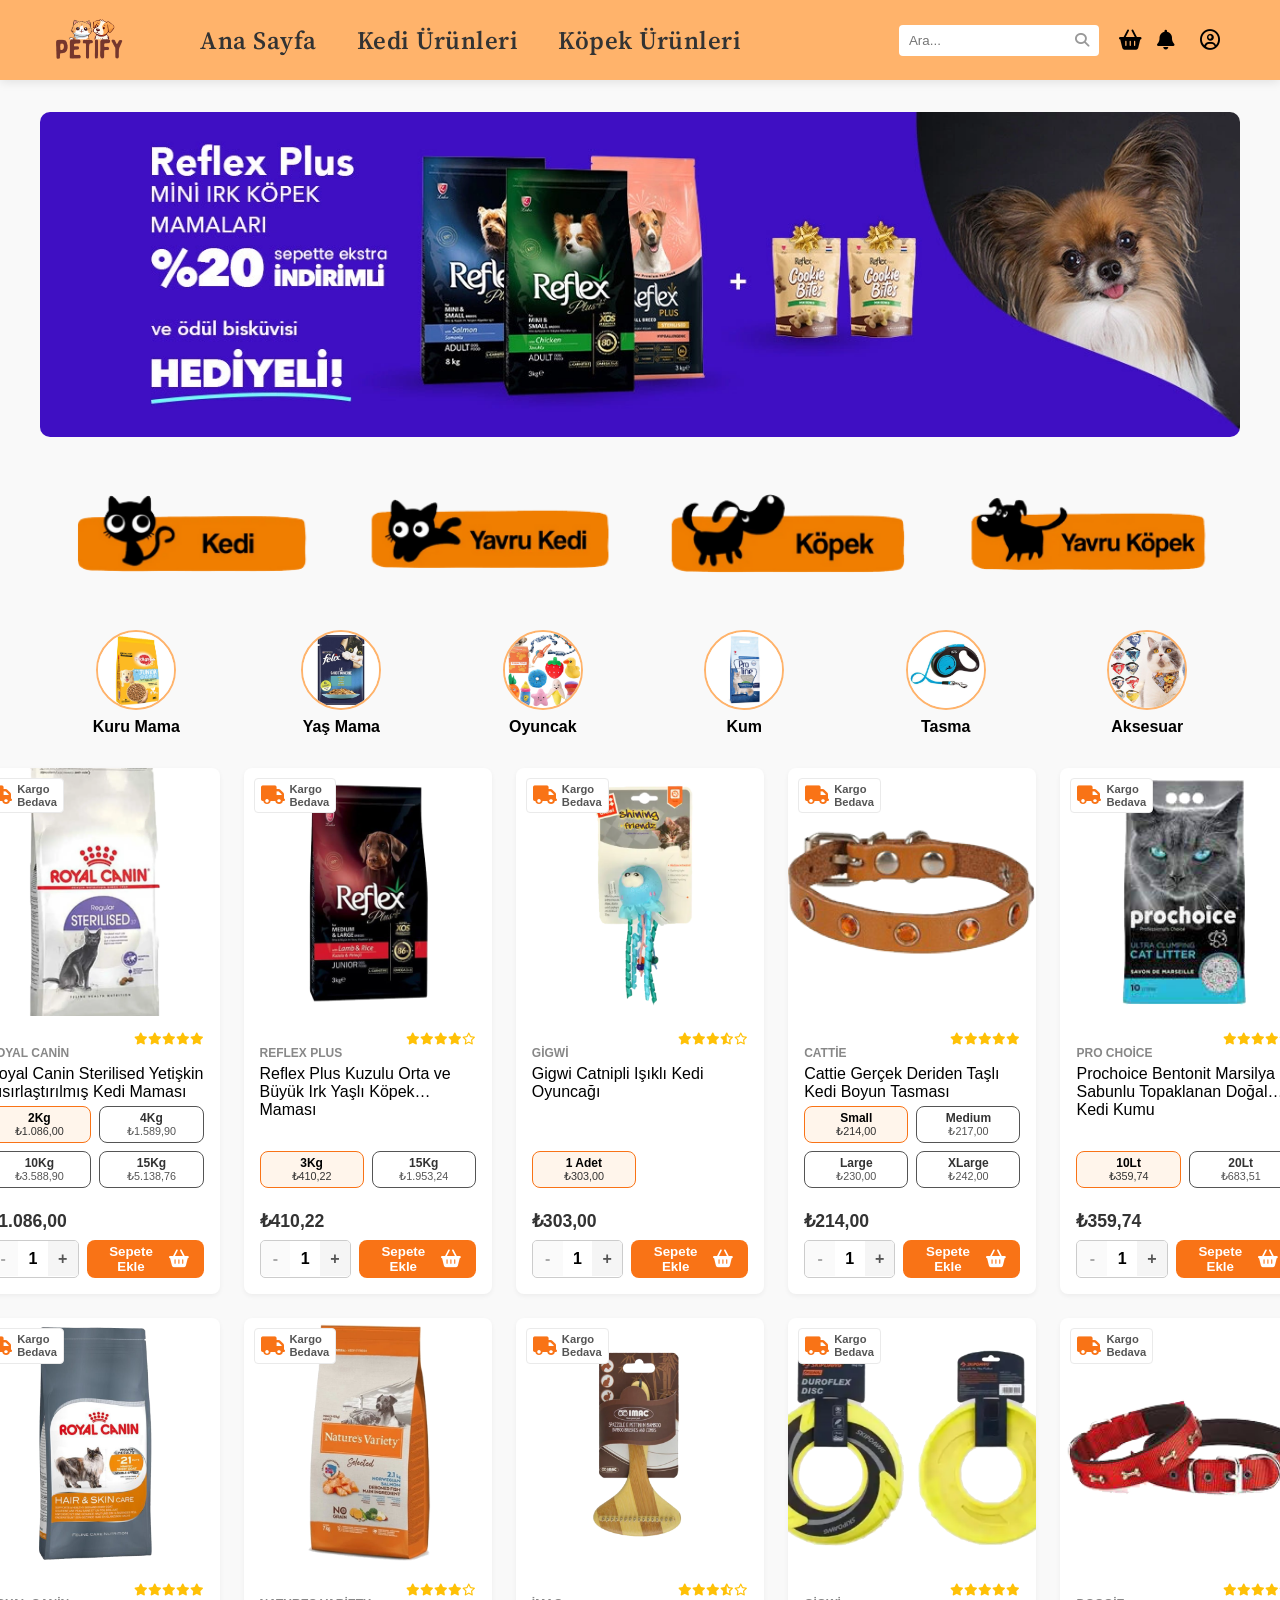
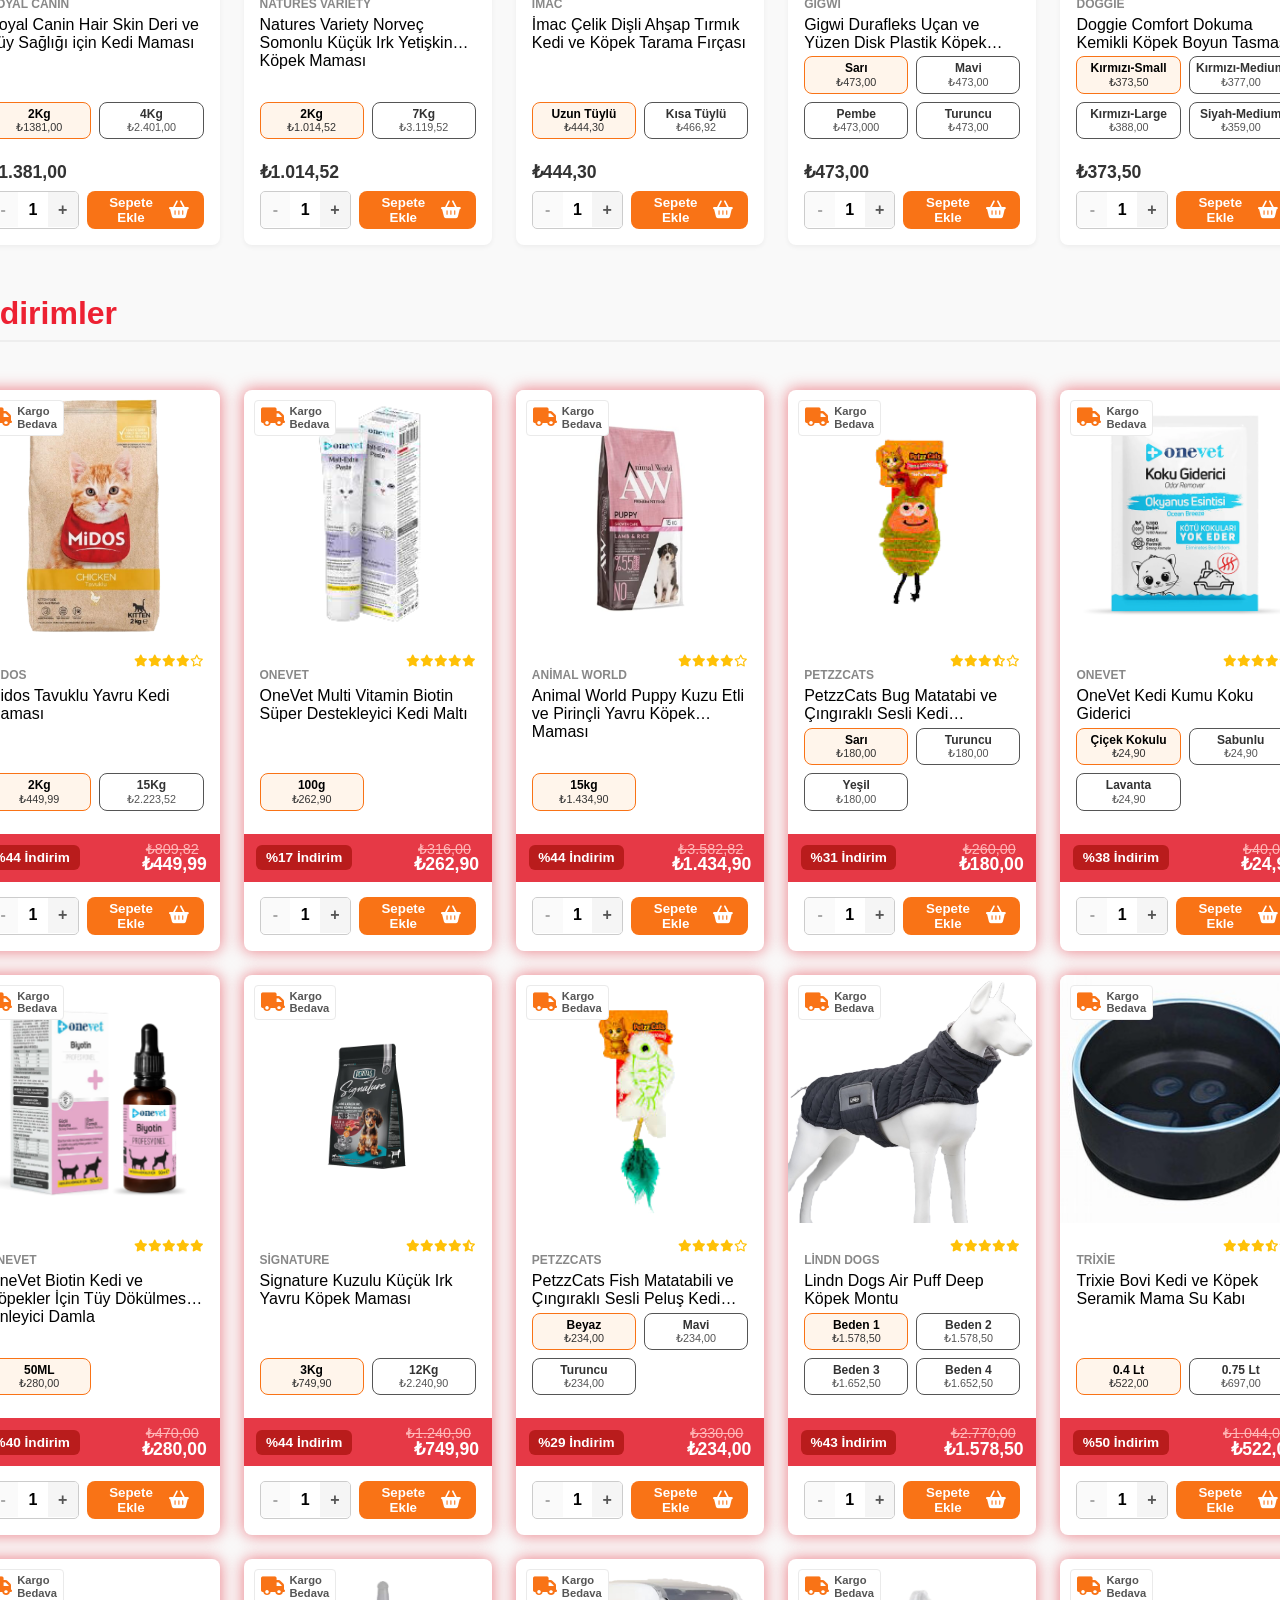
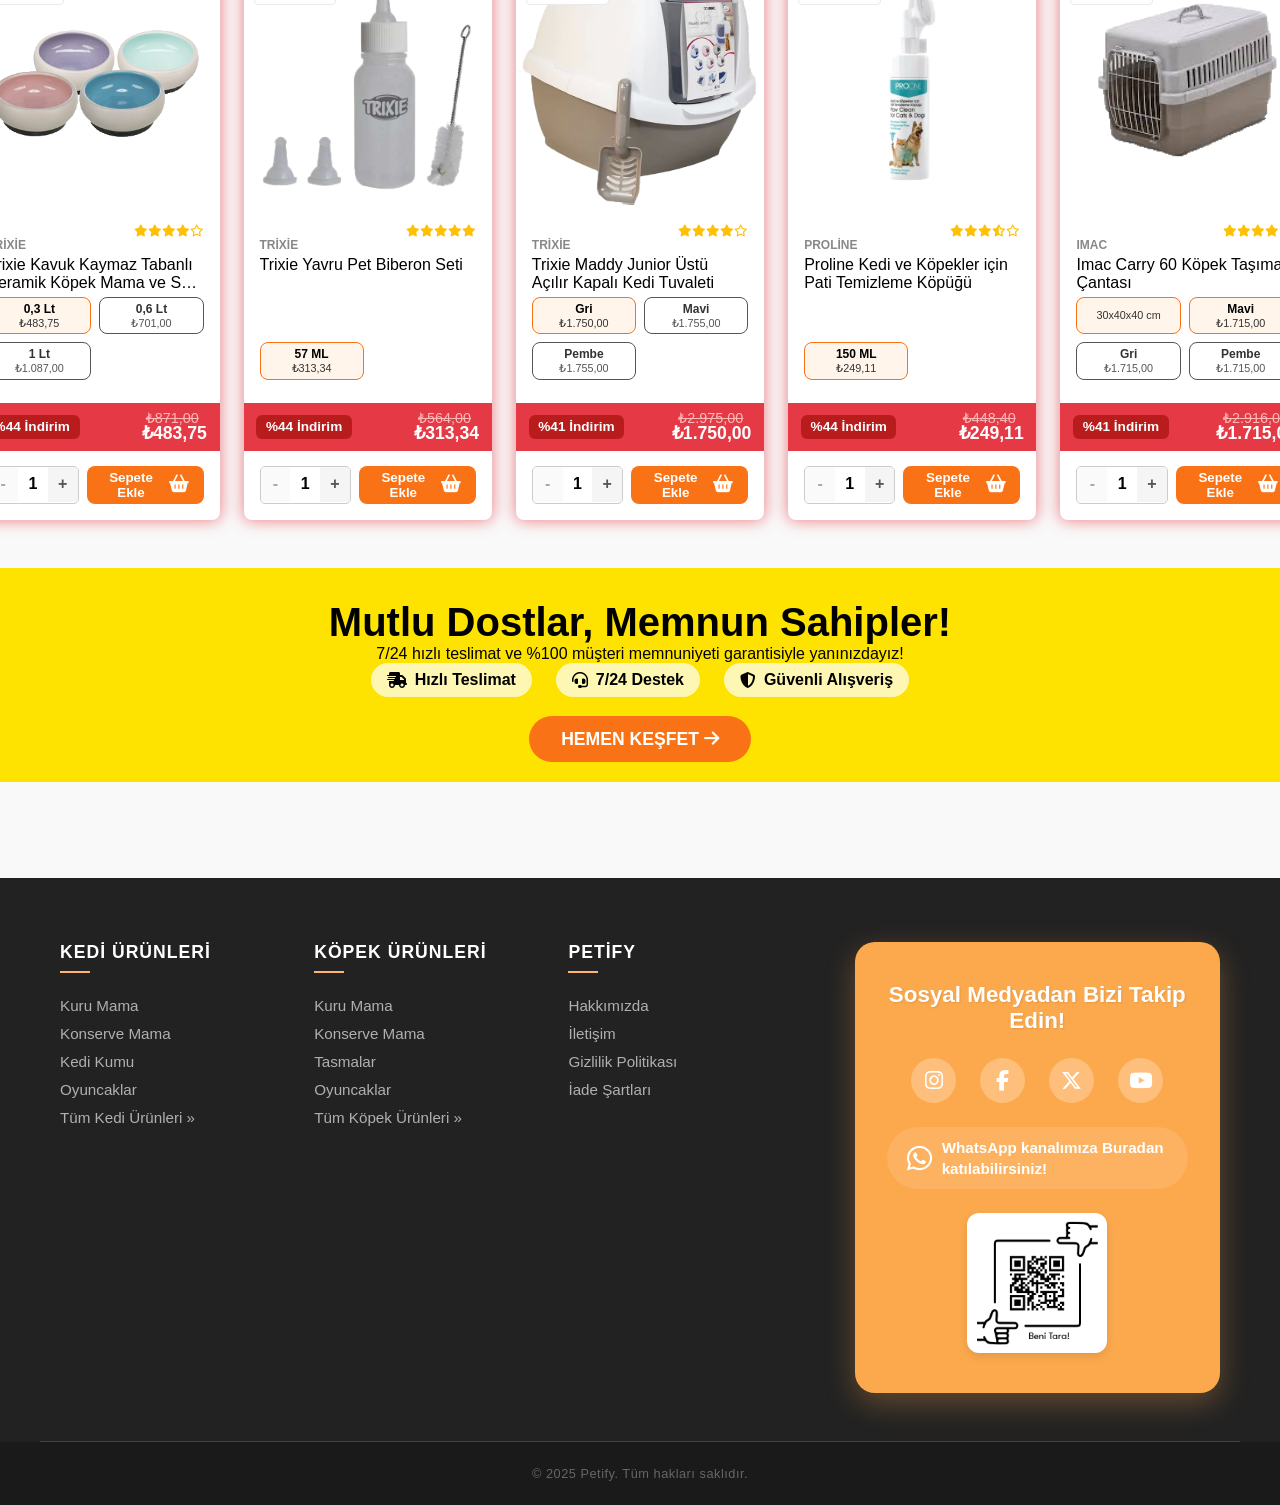
==== index.html @ 8cd61ac2 "Rename anasayfa.html to index.html" ====
<!DOCTYPE html>
<html lang="tr">
<head>
    <meta charset="UTF-8">
    <meta name="viewport" content="width=device-width, initial-scale=1.0">
    <title>Petify - Ana Sayfa</title>

    <link rel="stylesheet" href="anasayfa.css">

    <link href="https://fonts.googleapis.com/css2?family=Source+Serif+Pro:wght@600&display=swap" rel="stylesheet">
    <link rel="stylesheet" href="https://cdnjs.cloudflare.com/ajax/libs/font-awesome/6.4.0/css/all.min.css">
    <link rel="preconnect" href="https://fonts.googleapis.com">
    <link rel="preconnect" href="https://fonts.gstatic.com" crossorigin>
   
</head>
<body>

    <header>
        <div class="logo">
            <a href="anasayfa.html">
                <img src="img/petify.png" alt="Petify Logo" class="petify-logo"> 
            </a>
        </div>
        
        <nav>

  <div class="nav-item">
             <a href="anasayfa.html" class="nav-link">Ana Sayfa</a>
        </div>

            <div class="nav-item">
                <a href="kediurunler.html" class="nav-link">Kedi Ürünleri</a>
                <div class="mega-menu">
                    <div class="menu-column">
                        <h3>Beslenme & Sağlık</h3>
                     <div class="submenu-group">
                           <a href="kedimama.html"><h4>-Kedi Maması</h4></a>
                           <a href="kedimama.html#kuru-mama">Kuru Mama</a>
                           <a href="kedimama.html#konserve-mama">Konserve Mama</a>
                           <a href="kedimama.html#odul-mamasi">Ödül Maması</a>
                      </div>
                        <div class="submenu-group">
                           <a href="saglıkvemama.html"></a> <h4>-Sağlık & Takviye</h4>
                           <a href="vitaminler.html#vitaminler"></a> <a href="#">Vitaminler</a>
                           <a href="maltlar.html#maltlar"></a> <a href="#">Maltlar</a>
                        </div>
                    </div>
                    <div class="menu-column">
                        <h3>Yaşam Alanı & Seyahat</h3>
                        <div class="submenu-group">
                             <a href="kediyatak.html"></a><h4>-Kedi Yatağı</h4>
                             <a href="keditasımacanta.html"></a><h4>-Kedi Taşıma Çantası</h4>
                             <a href="kedimamasukabi.html"></a><h4>-Mama ve Su Kabı</h4>
                        </div>
                        <div class="submenu-group">
                             <a href="kedituvaleturun.html"></a><h4>-Kedi Tuvalet Ürünleri</h4>
                             <a href="kedikum.html"></a><a href="#">Kedi Kumu</a>
                             <a href="kedikumkabı.html"></a><a href="#">Kum Kabı</a>
                             <a href="kedikumkurek.html"></a><a href="#">Kürek</a>
                        </div>
                    </div>
                    <div class="menu-column">
                        <h3>Eğlence & Bakım</h3>
                        <div class="submenu-group">
                             <a href="kedioyuncakveaksesuar.html"></a><h4>-Oyuncak ve Aksesuar</h4>
                             <a href="kedioyuncak.html"></a><a href="#">Kedi Oyuncakları</a>
                             <a href="keditirmalamatahta.html"></a><a href="#">Tırmalama Tahtası</a>
                             <a href="keditasma.html"></a><a href="#">Kedi Tasması ve Gezdirme</a>
                        </div>
                        <div class="submenu-group">
                             <a href="kedibakimurun.html"></a><h4>-Kedi Bakım Ürünleri</h4>
                             <a href="kedituybakim.html"></a><a href="#">Tüy Bakım Ürünleri</a>
                             <a href="kedigozkulaktemizlik.html"></a><a href="#">Göz ve Kulak Temizliği</a>
                             <a href="keditirnakbakim.html"></a><a href="#">Tırnak Bakım Ürünleri</a>
                        </div>
                    </div>
                </div>
            </div>

            <div class="nav-item">
                <a href="kopek-sayfasi.html" class="nav-link">Köpek Ürünleri</a>
                <div class="mega-menu">
                    <div class="menu-column">
                        <h3>Beslenme & Sağlık</h3>
                        <div class="submenu-group">
                             <a href="kopekmama.html"></a><h4>-Köpek Maması</h4>
                             <a href="kopekmama.html"></a><a href="#">Kuru Mama</a>
                             <a href="kopekmama.html"></a><a href="#">Konserve Mama</a>
                             <a href="kopekmama.html"></a><a href="#">Ödül Maması</a>
                        </div>
                        <div class="submenu-group">
                             <a href="kopeksaglikvetakviye.html"></a><h4>-Sağlık & Takviye</h4>
                             <a href="kopekvitamin.html"></a><a href="#">Vitaminler</a>
                        </div>
                    </div>
                    <div class="menu-column">
                        <h3>Yaşam Alanı & Seyahat</h3>
                        <div class="submenu-group">
                             <a href="kopekyatak.html"></a><h4>-Köpek Yatağı</h4>
                             <a href="kopektasimakafes.html"></a><h4>-Köpek Taşıma Kafesi</h4>
                             <a href="kopekmamasukabi.html"></a><h4>-Mama ve Su Kabı</h4>
                        </div>
                    </div>
                    <div class="menu-column">
                        <h3>Eğlence & Bakım</h3>
                        <div class="submenu-group">
                            <a href="kopekoyuncakveaksesuar.html"></a><h4>-Oyuncak ve Aksesuar</h4>
                            <a href="kopekoyuncak.html"></a><a href="#">Köpek Oyuncakları</a>
                            <a href="kopektasma.html"></a><a href="#">Köpek Tasması ve Gezdirme</a>
                        </div>
                        <div class="submenu-group">
                            <a href="kopekbakiurun.html"></a><h4>-Köpek Bakım Ürünleri</h4>
                            <a href="kopektuybakim.html"></a><a href="#">Tüy Bakım Ürünleri</a>
                            <a href="kopekgozkulakurunleri.html"></a><a href="#">Göz ve Kulak Temizliği</a>
                            <a href="kopektirnakbakim.html"></a><a href="#">Tırnak Bakım Ürünleri</a>
                        </div>
                    </div>
                </div>
            </div>
        </nav>

             <div class="header-actions">
        <div class="nav-toggle" id="navToggle">
            <i class="fa-solid fa-bars"></i>
            </div>
            <div class="search-box">
            </div>
            <div class="icons">
               </div>
            </div>

        <div class="header-actions">
            <div class="search-box">
                <input type="text" placeholder="Ara...">
                <i class="fa-solid fa-magnifying-glass"></i>
            </div>
            <div class="icons">
                <a href="sepet.html" aria-label="Sepetim">
                    <i class="fa-solid fa-basket-shopping"></i>
                </a>
                <a href="bildirimler.html" aria-label="Bildirimler">
                    <i class="fa-solid fa-bell"></i>
                </a>
               <div class="profile-container">
    <a href="profil.html" class="profile-icon-link">
        <i class="fa-regular fa-circle-user"></i>
    </a>
    <div class="dropdown-menu">
        <p class="welcome-msg">Hesabınıza erişin</p>
        <div class="action-buttons">
            <a href="giris.html" class="btn login">
                <i class="fa-solid fa-right-to-bracket"></i> Giriş Yap
            </a>
            <a href="kayit.html" class="btn register">
                <i class="fa-solid fa-user-plus"></i> Kayıt Ol
            </a>
        </div>
        </div>
</div>
    </header>
    </div>

    </div>

    <main>
        <section class="hero-banner">
            <img src="img/ustbanner.png" alt="İndirim Bannerı"> </section>

      <section class="pet-category-buttons">
    
    <div class="container"> 
        
        <a href="kedi-sayfasi.html" class="pet-btn">
            <img src="img/kedibuton1.png" alt="Kedi Ürünleri">
        </a>
        <a href="yavru-kedi-sayfasi.html" class="pet-btn">
            <img src="img/kedibuton2.png" alt="Yavru Kedi Ürünleri">
        </a>
        <a href="kopek-sayfasi.html" class="pet-btn">
            <img src="img/köpekbuton1.png" alt="Köpek Ürünleri">
        </a>
        <a href="yavru-kopek-sayfasi.html" class="pet-btn">
            <img src="img/köpekbuton2.png" alt="Yavru Köpek Ürünleri">
        </a>

    </div>
    </section>
        <section class="category-shortcuts">
             <div class="container">
                <a href="#" class="category-item">
                    <img src="img/kurumama.jpg" alt="Kuru Mama">
                    <span>Kuru Mama</span>
                </a>
                <a href="#" class="category-item">
                    <img src="img/yaşmama.jpg" alt="Yaş Mama">
                    <span>Yaş Mama</span>
                </a>
                <a href="#" class="category-item">
                    <img src="img/oyuncak2.jpg" alt="Oyuncak2">
                    <span>Oyuncak</span>
                </a>
                <a href="#" class="category-item">
                    <img src="img/kum.jpg" alt="Kum">
                    <span>Kum</span>
                </a>
                <a href="#" class="category-item">
                    <img src="img/tasma2.jpg" alt="Tasma">
                    <span>Tasma</span>
                </a>
                <a href="#" class="category-item">
                    <img src="img/aksesuar1.jpeg" alt="Aksesuar">
                    <span>Aksesuar</span>
                </a>
            </div>
        </section>

       <section class="product-grid">
            <div class="container">

                <div class="product-card">
                    <div class="shipping-badge"><i class="fa-solid fa-truck"></i><span>Kargo<br>Bedava</span></div>
                    <img src="urunimg/kedikmama.png" alt="kedikmama" class="product-image">
                    <div class="product-info">
                        <div class="product-rating"><i class="fa-solid fa-star"></i><i class="fa-solid fa-star"></i><i class="fa-solid fa-star"></i><i class="fa-solid fa-star"></i><i class="fa-solid fa-star"></i></div>
                        <span class="product-brand">Royal Canin</span>
                        <h3 class="product-name">Royal Canin Sterilised Yetişkin Kısırlaştırılmış Kedi Maması</h3>
                        <div class="product-variants">
                            <button class="variant-btn active" data-price="₺1.086,00"><span class="variant-name">2Kg</span><span class="variant-price">₺1.086,00</span></button>
                            <button class="variant-btn" data-price="₺1.589,90"><span class="variant-name">4Kg</span><span class="variant-price">₺1.589,90</span></button>
                            <button class="variant-btn" data-price="₺3.588,90"><span class="variant-name">10Kg</span><span class="variant-price">₺3.588,90</span></button>
                            <button class="variant-btn" data-price="₺5.138,76"><span class="variant-name">15Kg</span><span class="variant-price">₺5.138,76</span></button>
                        </div>
                        <div class="product-price"><span class="new-price">₺1.086,00</span></div>
                        <div class="product-controls">
                            <div class="quantity-selector"><button class="quantity-btn" data-action="decrease" disabled>-</button><span class="quantity-value">1</span><button class="quantity-btn" data-action="increase">+</button></div>
                            <button class="btn-add-to-cart"><span class="btn-text">Sepete Ekle</span><span class="btn-icon"><i class="fa-solid fa-basket-shopping"></i></span></button>
                        </div>
                    </div>
                </div>
                <div class="product-card">
                     <div class="shipping-badge"><i class="fa-solid fa-truck"></i><span>Kargo<br>Bedava</span></div>
                    <img src="urunimg/köpekmama.png" alt="köpekmama" class="product-image">
                    <div class="product-info">
                         <div class="product-rating"><i class="fa-solid fa-star"></i><i class="fa-solid fa-star"></i><i class="fa-solid fa-star"></i><i class="fa-solid fa-star"></i><i class="fa-regular fa-star"></i></div>
                         <span class="product-brand">Reflex Plus</span>
                         <h3 class="product-name">Reflex Plus Kuzulu Orta ve Büyük Irk Yaşlı Köpek Maması</h3>
                         <div class="product-variants">
                            <button class="variant-btn active" data-price="₺410,22"><span class="variant-name">3Kg</span><span class="variant-price">₺410,22</span></button>
                            <button class="variant-btn" data-price="₺1.953,24"><span class="variant-name">15Kg</span><span class="variant-price">₺1.953,24</span></button>
                         </div>
                         <div class="product-price"><span class="new-price">₺410,22</span></div>
                         <div class="product-controls">
                            <div class="quantity-selector"><button class="quantity-btn" data-action="decrease" disabled>-</button><span class="quantity-value">1</span><button class="quantity-btn" data-action="increase">+</button></div>
                            <button class="btn-add-to-cart"><span class="btn-text">Sepete Ekle</span><span class="btn-icon"><i class="fa-solid fa-basket-shopping"></i></span></button>
                         </div>
                    </div>
                </div>
                <div class="product-card">
                     <div class="shipping-badge"><i class="fa-solid fa-truck"></i><span>Kargo<br>Bedava</span></div>
                    <img src="urunimg/oyuncak.png" alt="oyuncak" class="product-image">
                    <div class="product-info">
                        <div class="product-rating"><i class="fa-solid fa-star"></i><i class="fa-solid fa-star"></i><i class="fa-solid fa-star"></i><i class="fa-solid fa-star-half-stroke"></i><i class="fa-regular fa-star"></i></div>
                        <span class="product-brand">Gigwi</span>
                        <h3 class="product-name">Gigwi Catnipli Işıklı Kedi Oyuncağı</h3>
                        <div class="product-variants">
                            <button class="variant-btn active" data-price="₺303,00"><span class="variant-name">1 Adet</span><span class="variant-price">₺303,00</span></button>
                        </div>
                        <div class="product-price"><span class="new-price">₺303,00</span></div>
                        <div class="product-controls">
                            <div class="quantity-selector"><button class="quantity-btn" data-action="decrease" disabled>-</button><span class="quantity-value">1</span><button class="quantity-btn" data-action="increase">+</button></div>
                            <button class="btn-add-to-cart"><span class="btn-text">Sepete Ekle</span><span class="btn-icon"><i class="fa-solid fa-basket-shopping"></i></span></button>
                        </div>
                    </div>
                </div>
                 <div class="product-card">
                     <div class="shipping-badge"><i class="fa-solid fa-truck"></i><span>Kargo<br>Bedava</span></div>
                    <img src="urunimg/tasma.png" alt="tasma" class="product-image">
                    <div class="product-info">
                        <div class="product-rating"><i class="fa-solid fa-star"></i><i class="fa-solid fa-star"></i><i class="fa-solid fa-star"></i><i class="fa-solid fa-star"></i><i class="fa-solid fa-star"></i></div>
                        <span class="product-brand">Cattie</span>
                        <h3 class="product-name">Cattie Gerçek Deriden Taşlı Kedi Boyun Tasması</h3>
                        <div class="product-variants">
                             <button class="variant-btn active" data-price="₺214,00"><span class="variant-name">Small</span><span class="variant-price">₺214,00</span></button>
                             <button class="variant-btn" data-price="₺217,00"><span class="variant-name">Medium</span><span class="variant-price">₺217,00</span></button>
                             <button class="variant-btn" data-price="₺230,00"><span class="variant-name">Large</span><span class="variant-price">₺230,00</span></button>
                             <button class="variant-btn" data-price="₺242,00"><span class="variant-name">XLarge</span><span class="variant-price">₺242,00</span></button>
                        </div>
                        
                       <div class="product-price"><span class="new-price">₺214,00</span></div> <div class="product-controls">
                            <div class="quantity-selector"><button class="quantity-btn" data-action="decrease" disabled>-</button><span class="quantity-value">1</span><button class="quantity-btn" data-action="increase">+</button></div>
                            <button class="btn-add-to-cart"><span class="btn-text">Sepete Ekle</span><span class="btn-icon"><i class="fa-solid fa-basket-shopping"></i></span></button>
                        </div>
                    </div>
                </div>
                 <div class="product-card">
                     <div class="shipping-badge"><i class="fa-solid fa-truck"></i><span>Kargo<br>Bedava</span></div>
                    <img src="urunimg/kedikumu1.png" alt="kedikumu1" class="product-image">
                    <div class="product-info">
                        <div class="product-rating"><i class="fa-solid fa-star"></i><i class="fa-solid fa-star"></i><i class="fa-solid fa-star"></i><i class="fa-solid fa-star"></i><i class="fa-regular fa-star"></i></div>
                        <span class="product-brand">Pro Choice</span>
                        <h3 class="product-name">Prochoice Bentonit Marsilya Sabunlu Topaklanan Doğal Kedi Kumu</h3>
                        <div class="product-variants">
                             <button class="variant-btn active" data-price="₺359,74"><span class="variant-name">10Lt</span><span class="variant-price">₺359,74</span></button>
                             <button class="variant-btn" data-price="₺683,51"><span class="variant-name">20Lt</span><span class="variant-price">₺683,51</span></button>
                        </div>
                        <div class="product-price"><span class="new-price">₺359,74</span></div>
                        <div class="product-controls">
                            <div class="quantity-selector"><button class="quantity-btn" data-action="decrease" disabled>-</button><span class="quantity-value">1</span><button class="quantity-btn" data-action="increase">+</button></div>
                            <button class="btn-add-to-cart"><span class="btn-text">Sepete Ekle</span><span class="btn-icon"><i class="fa-solid fa-basket-shopping"></i></span></button>
                        </div>
                    </div>
                </div>
                 <div class="product-card">
                     <div class="shipping-badge"><i class="fa-solid fa-truck"></i><span>Kargo<br>Bedava</span></div>
                    <img src="urunimg/kedimama2.png" alt="kedimama2" class="product-image">
                    <div class="product-info">
                        <div class="product-rating"><i class="fa-solid fa-star"></i><i class="fa-solid fa-star"></i><i class="fa-solid fa-star"></i><i class="fa-solid fa-star"></i><i class="fa-solid fa-star"></i></div>
                        <span class="product-brand">Royal Canin</span>
                        <h3 class="product-name">Royal Canin Hair Skin Deri ve Tüy Sağlığı için Kedi Maması</h3>
                        <div class="product-variants">
                            <button class="variant-btn active" data-price="₺1.381,00"><span class="variant-name">2Kg</span><span class="variant-price">₺1381,00</span></button>
                            <button class="variant-btn" data-price="₺2.401,00"><span class="variant-name">4Kg</span><span class="variant-price">₺2.401,00</span></button>
                        </div>
                        <div class="product-price"><span class="new-price">₺1.381,00</span></div>
                        <div class="product-controls">
                            <div class="quantity-selector"><button class="quantity-btn" data-action="decrease" disabled>-</button><span class="quantity-value">1</span><button class="quantity-btn" data-action="increase">+</button></div>
                            <button class="btn-add-to-cart"><span class="btn-text">Sepete Ekle</span><span class="btn-icon"><i class="fa-solid fa-basket-shopping"></i></span></button>
                        </div>
                    </div>
                </div>
                 <div class="product-card">
                     <div class="shipping-badge"><i class="fa-solid fa-truck"></i><span>Kargo<br>Bedava</span></div>
                    <img src="urunimg/köpekmama2.png" alt="köpekmama2" class="product-image">
                    <div class="product-info">
                         <div class="product-rating"><i class="fa-solid fa-star"></i><i class="fa-solid fa-star"></i><i class="fa-solid fa-star"></i><i class="fa-solid fa-star"></i><i class="fa-regular fa-star"></i></div>
                         <span class="product-brand">Natures Variety</span>
                         <h3 class="product-name">Natures Variety Norveç Somonlu Küçük Irk Yetişkin Köpek Maması</h3>
                         <div class="product-variants">
                            <button class="variant-btn active" data-price="₺1.014,52"><span class="variant-name">2Kg</span><span class="variant-price">₺1.014,52</span></button>
                            <button class="variant-btn" data-price="₺3.119,52"><span class="variant-name">7Kg</span><span class="variant-price">₺3.119,52</span></button>
                         </div>
                         <div class="product-price"><span class="new-price">₺1.014,52</span></div>
                         <div class="product-controls">
                            <div class="quantity-selector"><button class="quantity-btn" data-action="decrease" disabled>-</button><span class="quantity-value">1</span><button class="quantity-btn" data-action="increase">+</button></div>
                            <button class="btn-add-to-cart"><span class="btn-text">Sepete Ekle</span><span class="btn-icon"><i class="fa-solid fa-basket-shopping"></i></span></button>
                         </div>
                    </div>
                </div>
                 <div class="product-card">
                     <div class="shipping-badge"><i class="fa-solid fa-truck"></i><span>Kargo<br>Bedava</span></div>
                    <img src="urunimg/fırça.PNG" alt="fırça" class="product-image">
                    <div class="product-info">
                        <div class="product-rating"><i class="fa-solid fa-star"></i><i class="fa-solid fa-star"></i><i class="fa-solid fa-star"></i><i class="fa-solid fa-star-half-stroke"></i><i class="fa-regular fa-star"></i></div>
                        <span class="product-brand">İmac</span>
                        <h3 class="product-name">İmac Çelik Dişli Ahşap Tırmık Kedi ve Köpek Tarama Fırçası</h3>
                        <div class="product-variants">
                            <button class="variant-btn active" data-price="₺444,30"><span class="variant-name">Uzun Tüylü</span><span class="variant-price">₺444,30</span></button>
                             <button class="variant-btn" data-price="₺466,92"><span class="variant-name">Kısa Tüylü</span><span class="variant-price">₺466,92</span></button>
                        </div>
                        <div class="product-price"><span class="new-price">₺444,30</span></div>
                        <div class="product-controls">
                            <div class="quantity-selector"><button class="quantity-btn" data-action="decrease" disabled>-</button><span class="quantity-value">1</span><button class="quantity-btn" data-action="increase">+</button></div>
                            <button class="btn-add-to-cart"><span class="btn-text">Sepete Ekle</span><span class="btn-icon"><i class="fa-solid fa-basket-shopping"></i></span></button>
                        </div>
                    </div>
                </div>
                 <div class="product-card">
                     <div class="shipping-badge"><i class="fa-solid fa-truck"></i><span>Kargo<br>Bedava</span></div>
                    <img src="urunimg/frizbi.png" alt="frizbi" class="product-image">
                    <div class="product-info">
                        <div class="product-rating"><i class="fa-solid fa-star"></i><i class="fa-solid fa-star"></i><i class="fa-solid fa-star"></i><i class="fa-solid fa-star"></i><i class="fa-solid fa-star"></i></div>
                        <span class="product-brand">Gigwi</span>
                        <h3 class="product-name">Gigwi Durafleks Uçan ve Yüzen Disk Plastik Köpek Oyuncağı</h3>
                         <div class="product-variants">
                             <button class="variant-btn active" data-price="₺473,00"><span class="variant-name">Sarı</span><span class="variant-price">₺473,00</span></button>
                             <button class="variant-btn" data-price="₺473,00"><span class="variant-name">Mavi</span><span class="variant-price">₺473,00</span></button>
                             <button class="variant-btn" data-price="₺473,00"><span class="variant-name">Pembe</span><span class="variant-price">₺473,000</span></button>
                             <button class="variant-btn" data-price="₺473,00"><span class="variant-name">Turuncu</span><span class="variant-price">₺473,00</span></button>
                         </div>
                        <div class="product-price"><span class="new-price">₺473,00</span></div>
                        <div class="product-controls">
                            <div class="quantity-selector"><button class="quantity-btn" data-action="decrease" disabled>-</button><span class="quantity-value">1</span><button class="quantity-btn" data-action="increase">+</button></div>
                            <button class="btn-add-to-cart"><span class="btn-text">Sepete Ekle</span><span class="btn-icon"><i class="fa-solid fa-basket-shopping"></i></span></button>
                        </div>
                    </div>
                </div>
                 <div class="product-card">
                     <div class="shipping-badge"><i class="fa-solid fa-truck"></i><span>Kargo<br>Bedava</span></div>
                    <img src="urunimg/köpektasma1.png" alt="köpektasma1" class="product-image">
                    <div class="product-info">
                        <div class="product-rating"><i class="fa-solid fa-star"></i><i class="fa-solid fa-star"></i><i class="fa-solid fa-star"></i><i class="fa-solid fa-star"></i><i class="fa-regular fa-star"></i></div>
                        <span class="product-brand">Doggie</span>
                        <h3 class="product-name">Doggie Comfort Dokuma Kemikli Köpek Boyun Tasması</h3>
                         <div class="product-variants">
                             <button class="variant-btn active" data-price="₺373,50"><span class="variant-name">Kırmızı-Small</span><span class="variant-price">₺373,50</span></button>
                             <button class="variant-btn" data-price="₺377,00"><span class="variant-name">Kırmızı-Medium</span><span class="variant-price">₺377,00</span></button>
                             <button class="variant-btn" data-price="₺388,00"><span class="variant-name">Kırmızı-Large</span><span class="variant-price">₺388,00</span></button>
                             <button class="variant-btn" data-price="₺359,00"><span class="variant-name">Siyah-Medium</span><span class="variant-price">₺359,00</span></button>
                        </div>
                        <div class="product-price"><span class="new-price">₺373,50</span></div>
                        <div class="product-controls">
                            <div class="quantity-selector"><button class="quantity-btn" data-action="decrease" disabled>-</button><span class="quantity-value">1</span><button class="quantity-btn" data-action="increase">+</button></div>
                            <button class="btn-add-to-cart"><span class="btn-text">Sepete Ekle</span><span class="btn-icon"><i class="fa-solid fa-basket-shopping"></i></span></button>
                        </div>
                    </div>
                </div>

            </div>
        </section>

        <section class="product-grid">
            <div class="container">
                <h2 class="section-title">indirimler</h2>

                <div class="product-card discount-card">
                    <div class="shipping-badge"><i class="fa-solid fa-truck"></i><span>Kargo<br>Bedava</span></div>
                    <img src="urunimg/yavrukedimaması.png" alt="yavrukedimaması" class="product-image">
                    <div class="product-info">
                        <div class="product-rating"><i class="fa-solid fa-star"></i><i class="fa-solid fa-star"></i><i class="fa-solid fa-star"></i><i class="fa-solid fa-star"></i><i class="fa-regular fa-star"></i></div>
                        <span class="product-brand">Midos</span>
                        <h3 class="product-name">Midos Tavuklu Yavru Kedi Maması</h3>
                        <div class="product-variants">
                            <button class="variant-btn active" data-price="₺449,99"><span class="variant-name">2Kg</span><span class="variant-price">₺449,99</span></button>
                            <button class="variant-btn" data-price="₺2.223,52"><span class="variant-name">15Kg</span><span class="variant-price">₺2.223,52</span></button>
                        </div>
                        <div class="price-bar"><span class="discount-text">%44 İndirim</span><div class="product-price"><span class="old-price">₺809,82</span><span class="new-price">₺449,99</span></div></div>
                        <div class="product-controls">
                            <div class="quantity-selector"><button class="quantity-btn" data-action="decrease" disabled>-</button><span class="quantity-value">1</span><button class="quantity-btn" data-action="increase">+</button></div>
                            <button class="btn-add-to-cart"><span class="btn-text">Sepete Ekle</span><span class="btn-icon"><i class="fa-solid fa-basket-shopping"></i></span></button>
                        </div>
                    </div>
                </div>
                <div class="product-card discount-card">
                    <div class="shipping-badge"><i class="fa-solid fa-truck"></i><span>Kargo<br>Bedava</span></div>
                    <img src="urunimg/malt.png" alt="malt" class="product-image">
                    <div class="product-info">
                        <div class="product-rating"><i class="fa-solid fa-star"></i><i class="fa-solid fa-star"></i><i class="fa-solid fa-star"></i><i class="fa-solid fa-star"></i><i class="fa-solid fa-star"></i></div>
                        <span class="product-brand">OneVet</span>
                        <h3 class="product-name">OneVet Multi Vitamin Biotin Süper Destekleyici Kedi Maltı</h3>
                        <div class="product-variants">
                            <button class="variant-btn active" data-price="₺262,90"><span class="variant-name">100g</span><span class="variant-price">₺262,90</span></button>
                        </div>
                        <div class="price-bar"><span class="discount-text">%17 İndirim</span><div class="product-price"><span class="old-price">₺316,00</span><span class="new-price">₺262,90</span></div></div>
                        <div class="product-controls">
                            <div class="quantity-selector"><button class="quantity-btn" data-action="decrease" disabled>-</button><span class="quantity-value">1</span><button class="quantity-btn" data-action="increase">+</button></div>
                            <button class="btn-add-to-cart"><span class="btn-text">Sepete Ekle</span><span class="btn-icon"><i class="fa-solid fa-basket-shopping"></i></span></button>
                        </div>
                    </div>
                </div>
                 <div class="product-card discount-card">
                    <div class="shipping-badge"><i class="fa-solid fa-truck"></i><span>Kargo<br>Bedava</span></div>
                    <img src="urunimg/yavruköpekmaması.png" alt="yavruköpekmaması" class="product-image">
                    <div class="product-info">
                        <div class="product-rating"><i class="fa-solid fa-star"></i><i class="fa-solid fa-star"></i><i class="fa-solid fa-star"></i><i class="fa-solid fa-star"></i><i class="fa-regular fa-star"></i></div>
                        <span class="product-brand">Animal World</span>
                        <h3 class="product-name">Animal World Puppy Kuzu Etli ve Pirinçli Yavru Köpek Maması</h3>
                        <div class="product-variants">
                            <button class="variant-btn active" data-price="₺1.434,90"><span class="variant-name">15kg</span><span class="variant-price">₺1.434,90</span></button>
                        </div>
                        <div class="price-bar"><span class="discount-text">%44 İndirim</span><div class="product-price"><span class="old-price">₺3.582,82</span><span class="new-price">₺1.434,90</span></div></div>
                        <div class="product-controls">
                            <div class="quantity-selector"><button class="quantity-btn" data-action="decrease" disabled>-</button><span class="quantity-value">1</span><button class="quantity-btn" data-action="increase">+</button></div>
                            <button class="btn-add-to-cart"><span class="btn-text">Sepete Ekle</span><span class="btn-icon"><i class="fa-solid fa-basket-shopping"></i></span></button>
                        </div>
                    </div>
                </div>
                 <div class="product-card discount-card">
                    <div class="shipping-badge"><i class="fa-solid fa-truck"></i><span>Kargo<br>Bedava</span></div>
                    <img src="urunimg/oyuncak1.png" alt="oyuncak1" class="product-image">
                    <div class="product-info">
                        <div class="product-rating"><i class="fa-solid fa-star"></i><i class="fa-solid fa-star"></i><i class="fa-solid fa-star"></i><i class="fa-solid fa-star-half-stroke"></i><i class="fa-regular fa-star"></i></div>
                        <span class="product-brand">PetzzCats</span>
                        <h3 class="product-name">PetzzCats Bug Matatabi ve Çıngıraklı Sesli Kedi Oyuncağı</h3>
                        <div class="product-variants">
                            <button class="variant-btn active" data-price="₺180,00"><span class="variant-name">Sarı</span><span class="variant-price">₺180,00</span></button>
                            <button class="variant-btn" data-price="₺180,00"><span class="variant-name">Turuncu</span><span class="variant-price">₺180,00</span></button>
                            <button class="variant-btn" data-price="₺180,00"><span class="variant-name">Yeşil</span><span class="variant-price">₺180,00</span></button>
                        </div>
                        <div class="price-bar"><span class="discount-text">%31 İndirim</span><div class="product-price"><span class="old-price">₺260,00</span><span class="new-price">₺180,00</span></div></div>
                        <div class="product-controls">
                            <div class="quantity-selector"><button class="quantity-btn" data-action="decrease" disabled>-</button><span class="quantity-value">1</span><button class="quantity-btn" data-action="increase">+</button></div>
                            <button class="btn-add-to-cart"><span class="btn-text">Sepete Ekle</span><span class="btn-icon"><i class="fa-solid fa-basket-shopping"></i></span></button>
                        </div>
                    </div>
                </div>
                 <div class="product-card discount-card">
                    <div class="shipping-badge"><i class="fa-solid fa-truck"></i><span>Kargo<br>Bedava</span></div>
                    <img src="urunimg/kkkgiderici.png" alt="kkkgiderici" class="product-image">
                    <div class="product-info">
                        <div class="product-rating"><i class="fa-solid fa-star"></i><i class="fa-solid fa-star"></i><i class="fa-solid fa-star"></i><i class="fa-solid fa-star"></i><i class="fa-regular fa-star"></i></div>
                        <span class="product-brand">OneVet</span>
                        <h3 class="product-name">OneVet Kedi Kumu Koku Giderici</h3>
                        <div class="product-variants">
                            <button class="variant-btn active" data-price="₺24,90"><span class="variant-name">Çiçek Kokulu</span><span class="variant-price">₺24,90</span></button>
                            <button class="variant-btn" data-price="₺24,90"><span class="variant-name">Sabunlu</span><span class="variant-price">₺24,90</span></button>
                            <button class="variant-btn" data-price="₺24,90"><span class="variant-name">Lavanta</span><span class="variant-price">₺24,90</span></button>
                        </div>
                        <div class="price-bar"><span class="discount-text">%38 İndirim</span><div class="product-price"><span class="old-price">₺40,00</span><span class="new-price">₺24,90</span></div></div>
                        <div class="product-controls">
                            <div class="quantity-selector"><button class="quantity-btn" data-action="decrease" disabled>-</button><span class="quantity-value">1</span><button class="quantity-btn" data-action="increase">+</button></div>
                            <button class="btn-add-to-cart"><span class="btn-text">Sepete Ekle</span><span class="btn-icon"><i class="fa-solid fa-basket-shopping"></i></span></button>
                        </div>
                    </div>
                </div>
                 <div class="product-card discount-card">
                    <div class="shipping-badge"><i class="fa-solid fa-truck"></i><span>Kargo<br>Bedava</span></div>
                    <img src="urunimg/vitamin1.webp" alt="vitamin1" class="product-image">
                    <div class="product-info">
                        <div class="product-rating"><i class="fa-solid fa-star"></i><i class="fa-solid fa-star"></i><i class="fa-solid fa-star"></i><i class="fa-solid fa-star"></i><i class="fa-solid fa-star"></i></div>
                        <span class="product-brand">OneVet</span>
                        <h3 class="product-name">OneVet Biotin Kedi ve Köpekler İçin Tüy Dökülmesini Önleyici Damla</h3>
                        <div class="product-variants">
                            <button class="variant-btn active" data-price="₺280,00"><span class="variant-name">50ML</span><span class="variant-price">₺280,00</span></button>
                        </div>
                        <div class="price-bar"><span class="discount-text">%40 İndirim</span><div class="product-price"><span class="old-price">₺470,00</span><span class="new-price">₺280,00</span></div></div>
                        <div class="product-controls">
                            <div class="quantity-selector"><button class="quantity-btn" data-action="decrease" disabled>-</button><span class="quantity-value">1</span><button class="quantity-btn" data-action="increase">+</button></div>
                            <button class="btn-add-to-cart"><span class="btn-text">Sepete Ekle</span><span class="btn-icon"><i class="fa-solid fa-basket-shopping"></i></span></button>
                        </div>
                    </div>
                </div>
                 <div class="product-card discount-card">
                    <div class="shipping-badge"><i class="fa-solid fa-truck"></i><span>Kargo<br>Bedava</span></div>
                    <img src="urunimg/yavruköpekmaması2.png" alt="yavruköpekmaması2" class="product-image">
                    <div class="product-info">
                        <div class="product-rating"><i class="fa-solid fa-star"></i><i class="fa-solid fa-star"></i><i class="fa-solid fa-star"></i><i class="fa-solid fa-star"></i><i class="fa-solid fa-star-half-stroke"></i></div>
                        <span class="product-brand">Signature</span>
                        <h3 class="product-name">Signature Kuzulu Küçük Irk Yavru Köpek Maması</h3>
                        <div class="product-variants">
                            <button class="variant-btn active" data-price="₺749,90"><span class="variant-name">3Kg</span><span class="variant-price">₺749,90</span></button>
                            <button class="variant-btn" data-price="₺2.240,90"><span class="variant-name">12Kg</span><span class="variant-price">₺2.240,90</span></button>
                        </div>
                        <div class="price-bar"><span class="discount-text">%44 İndirim</span><div class="product-price"><span class="old-price">₺1.240,90</span><span class="new-price">₺749,90</span></div></div>
                        <div class="product-controls">
                            <div class="quantity-selector"><button class="quantity-btn" data-action="decrease" disabled>-</button><span class="quantity-value">1</span><button class="quantity-btn" data-action="increase">+</button></div>
                            <button class="btn-add-to-cart"><span class="btn-text">Sepete Ekle</span><span class="btn-icon"><i class="fa-solid fa-basket-shopping"></i></span></button>
                        </div>
                    </div>
                </div>
                 <div class="product-card discount-card">
                    <div class="shipping-badge"><i class="fa-solid fa-truck"></i><span>Kargo<br>Bedava</span></div>
                    <img src="urunimg/oyuncak3.png" alt="oyuncak3" class="product-image">
                    <div class="product-info">
                        <div class="product-rating"><i class="fa-solid fa-star"></i><i class="fa-solid fa-star"></i><i class="fa-solid fa-star"></i><i class="fa-solid fa-star"></i><i class="fa-regular fa-star"></i></div>
                        <span class="product-brand">PetzzCats</span>
                        <h3 class="product-name">PetzzCats Fish Matatabili ve Çıngıraklı Sesli Peluş Kedi Oyuncağı</h3>
                        <div class="product-variants">
                            <button class="variant-btn active" data-price="₺234,00"><span class="variant-name">Beyaz</span><span class="variant-price">₺234,00</span></button>
                            <button class="variant-btn" data-price="₺234,00"><span class="variant-name">Mavi</span><span class="variant-price">₺234,00</span></button>
                            <button class="variant-btn" data-price="₺234,00"><span class="variant-name">Turuncu</span><span class="variant-price">₺234,00</span></button>
                        </div>
                        <div class="price-bar"><span class="discount-text">%29 İndirim</span><div class="product-price"><span class="old-price">₺330,00</span><span class="new-price">₺234,00</span></div></div>
                        <div class="product-controls">
                            <div class="quantity-selector"><button class="quantity-btn" data-action="decrease" disabled>-</button><span class="quantity-value">1</span><button class="quantity-btn" data-action="increase">+</button></div>
                            <button class="btn-add-to-cart"><span class="btn-text">Sepete Ekle</span><span class="btn-icon"><i class="fa-solid fa-basket-shopping"></i></span></button>
                        </div>
                    </div>
                </div>
                 <div class="product-card discount-card">
                    <div class="shipping-badge"><i class="fa-solid fa-truck"></i><span>Kargo<br>Bedava</span></div>
                    <img src="urunimg/kmont.png" alt="kmont" class="product-image">
                    <div class="product-info">
                        <div class="product-rating"><i class="fa-solid fa-star"></i><i class="fa-solid fa-star"></i><i class="fa-solid fa-star"></i><i class="fa-solid fa-star"></i><i class="fa-solid fa-star"></i></div>
                        <span class="product-brand">Lindn Dogs</span>
                        <h3 class="product-name">Lindn Dogs Air Puff Deep Köpek Montu</h3>
                        <div class="product-variants">
                            <button class="variant-btn active" data-price="₺1.578,50"><span class="variant-name">Beden 1</span><span class="variant-price">₺1.578,50</span></button>
                            <button class="variant-btn" data-price="₺1.578,50"><span class="variant-name">Beden 2</span><span class="variant-price">₺1.578,50</span></button>
                            <button class="variant-btn" data-price="₺1.652,50"><span class="variant-name">Beden 3</span><span class="variant-price">₺1.652,50</span></button>
                            <button class="variant-btn" data-price="₺1.652,50"><span class="variant-name">Beden 4</span><span class="variant-price">₺1.652,50</span></button>
                        </div>
                        <div class="price-bar"><span class="discount-text">%43 İndirim</span><div class="product-price"><span class="old-price">₺2.770,00</span><span class="new-price">₺1.578,50</span></div></div>
                        <div class="product-controls">
                            <div class="quantity-selector"><button class="quantity-btn" data-action="decrease" disabled>-</button><span class="quantity-value">1</span><button class="quantity-btn" data-action="increase">+</button></div>
                            <button class="btn-add-to-cart"><span class="btn-text">Sepete Ekle</span><span class="btn-icon"><i class="fa-solid fa-basket-shopping"></i></span></button>
                        </div>
                    </div>
                </div>
                 <div class="product-card discount-card">
                    <div class="shipping-badge"><i class="fa-solid fa-truck"></i><span>Kargo<br>Bedava</span></div>
                    <img src="urunimg/köpekmamasukabı.jpg" alt="köpekmamasukabı" class="product-image">
                    <div class="product-info">
                        <div class="product-rating"><i class="fa-solid fa-star"></i><i class="fa-solid fa-star"></i><i class="fa-solid fa-star"></i><i class="fa-solid fa-star-half-stroke"></i><i class="fa-regular fa-star"></i></div>
                        <span class="product-brand">Trixie</span>
                        <h3 class="product-name">Trixie Bovi Kedi ve Köpek Seramik Mama Su Kabı</h3>
                        <div class="product-variants">
                            <button class="variant-btn active" data-price="₺522,00"><span class="variant-name">0.4 Lt</span><span class="variant-price">₺522,00</span></button>
                            <button class="variant-btn" data-price="₺697,00"><span class="variant-name">0.75 Lt</span><span class="variant-price">₺697,00</span></button>
                        </div>
                        <div class="price-bar"><span class="discount-text">%50 İndirim</span><div class="product-price"><span class="old-price">₺1.044,00</span><span class="new-price">₺522,00</span></div></div>
                        <div class="product-controls">
                            <div class="quantity-selector"><button class="quantity-btn" data-action="decrease" disabled>-</button><span class="quantity-value">1</span><button class="quantity-btn" data-action="increase">+</button></div>
                            <button class="btn-add-to-cart"><span class="btn-text">Sepete Ekle</span><span class="btn-icon"><i class="fa-solid fa-basket-shopping"></i></span></button>
                        </div>
                    </div>
                </div>
                 <div class="product-card discount-card">
                    <div class="shipping-badge"><i class="fa-solid fa-truck"></i><span>Kargo<br>Bedava</span></div>
                    <img src="urunimg/kmamavesukabı2.png" alt="kmamavesukabı2" class="product-image">
                    <div class="product-info">
                        <div class="product-rating"><i class="fa-solid fa-star"></i><i class="fa-solid fa-star"></i><i class="fa-solid fa-star"></i><i class="fa-solid fa-star"></i><i class="fa-regular fa-star"></i></div>
                        <span class="product-brand">Trixie</span>
                        <h3 class="product-name">Trixie Kavuk Kaymaz Tabanlı Seramik Köpek Mama ve Su Kabı</h3>
                        <div class="product-variants">
                             <button class="variant-btn active" data-price="₺483,75"><span class="variant-name">0,3 Lt</span><span class="variant-price">₺483,75</span></button>
                             <button class="variant-btn" data-price="₺701,00"><span class="variant-name">0,6 Lt</span><span class="variant-price">₺701,00</span></button>
                             <button class="variant-btn" data-price="₺1.087,00"><span class="variant-name">1 Lt</span><span class="variant-price">₺1.087,00</span></button>
                        </div>
                        <div class="price-bar"><span class="discount-text">%44 İndirim</span><div class="product-price"><span class="old-price">₺871,00</span><span class="new-price">₺483,75</span></div></div>
                        <div class="product-controls">
                            <div class="quantity-selector"><button class="quantity-btn" data-action="decrease" disabled>-</button><span class="quantity-value">1</span><button class="quantity-btn" data-action="increase">+</button></div>
                            <button class="btn-add-to-cart"><span class="btn-text">Sepete Ekle</span><span class="btn-icon"><i class="fa-solid fa-basket-shopping"></i></span></button>
                        </div>
                    </div>
                </div>
                 <div class="product-card discount-card">
                    <div class="shipping-badge"><i class="fa-solid fa-truck"></i><span>Kargo<br>Bedava</span></div>
                    <img src="urunimg/biberon.png" alt="biberon" class="product-image">
                    <div class="product-info">
                        <div class="product-rating"><i class="fa-solid fa-star"></i><i class="fa-solid fa-star"></i><i class="fa-solid fa-star"></i><i class="fa-solid fa-star"></i><i class="fa-solid fa-star"></i></div>
                        <span class="product-brand">Trixie</span>
                        <h3 class="product-name">Trixie Yavru Pet Biberon Seti</h3>
                        <div class="product-variants">
                            <button class="variant-btn active" data-price="₺313,34"><span class="variant-name">57 ML</span><span class="variant-price">₺313,34</span></button>
                        </div>
                        <div class="price-bar"><span class="discount-text">%44 İndirim</span><div class="product-price"><span class="old-price">₺564,00</span><span class="new-price">₺313,34</span></div></div>
                        <div class="product-controls">
                            <div class="quantity-selector"><button class="quantity-btn" data-action="decrease" disabled>-</button><span class="quantity-value">1</span><button class="quantity-btn" data-action="increase">+</button></div>
                            <button class="btn-add-to-cart"><span class="btn-text">Sepete Ekle</span><span class="btn-icon"><i class="fa-solid fa-basket-shopping"></i></span></button>
                        </div>
                    </div>
                </div>
                 <div class="product-card discount-card">
                    <div class="shipping-badge"><i class="fa-solid fa-truck"></i><span>Kargo<br>Bedava</span></div>
                    <img src="urunimg/ktuvaleti.png" alt="ktuvaleti" class="product-image">
                    <div class="product-info">
                        <div class="product-rating"><i class="fa-solid fa-star"></i><i class="fa-solid fa-star"></i><i class="fa-solid fa-star"></i><i class="fa-solid fa-star"></i><i class="fa-regular fa-star"></i></div>
                        <span class="product-brand">Trixie</span>
                        <h3 class="product-name">Trixie Maddy Junior Üstü Açılır Kapalı Kedi Tuvaleti</h3>
                        <div class="product-variants">
                            <button class="variant-btn active" data-price="₺1.750,00"><span class="variant-name">Gri</span><span class="variant-price">₺1.750,00</span></button>
                            <button class="variant-btn" data-price="₺1.755,00"><span class="variant-name">Mavi</span><span class="variant-price">₺1.755,00</span></button>
                            <button class="variant-btn" data-price="₺1.755,00"><span class="variant-name">Pembe</span><span class="variant-price">₺1.755,00</span></button>
                        </div>
                        <div class="price-bar"><span class="discount-text">%41 İndirim</span><div class="product-price"><span class="old-price">₺2.975,00</span><span class="new-price">₺1.750,00</span></div></div>
                        <div class="product-controls">
                            <div class="quantity-selector"><button class="quantity-btn" data-action="decrease" disabled>-</button><span class="quantity-value">1</span><button class="quantity-btn" data-action="increase">+</button></div>
                            <button class="btn-add-to-cart"><span class="btn-text">Sepete Ekle</span><span class="btn-icon"><i class="fa-solid fa-basket-shopping"></i></span></button>
                        </div>
                    </div>
                </div>
                 <div class="product-card discount-card">
                    <div class="shipping-badge"><i class="fa-solid fa-truck"></i><span>Kargo<br>Bedava</span></div>
                    <img src="urunimg/patitemizlemeköpüğü.png" alt="patitemizlemeköpüğü" class="product-image">
                    <div class="product-info">
                        <div class="product-rating"><i class="fa-solid fa-star"></i><i class="fa-solid fa-star"></i><i class="fa-solid fa-star"></i><i class="fa-solid fa-star-half-stroke"></i><i class="fa-regular fa-star"></i></div>
                        <span class="product-brand">Proline</span>
                        <h3 class="product-name">Proline Kedi ve Köpekler için Pati Temizleme Köpüğü</h3>
                        <div class="product-variants">
                            <button class="variant-btn active" data-price="₺249,11"><span class="variant-name">150 ML</span><span class="variant-price">₺249,11</span></button>
                        </div>
                        <div class="price-bar"><span class="discount-text">%44 İndirim</span><div class="product-price"><span class="old-price">₺448,40</span><span class="new-price">₺249,11</span></div></div>
                        <div class="product-controls">
                            <div class="quantity-selector"><button class="quantity-btn" data-action="decrease" disabled>-</button><span class="quantity-value">1</span><button class="quantity-btn" data-action="increase">+</button></div>
                            <button class="btn-add-to-cart"><span class="btn-text">Sepete Ekle</span><span class="btn-icon"><i class="fa-solid fa-basket-shopping"></i></span></button>
                        </div>
                    </div>
                </div>
                 <div class="product-card discount-card">
                    <div class="shipping-badge"><i class="fa-solid fa-truck"></i><span>Kargo<br>Bedava</span></div>
                    <img src="urunimg/köpektaşımakafesi.png" alt="köpektaşımakafesi" class="product-image">
                    <div class="product-info">
                        <div class="product-rating"><i class="fa-solid fa-star"></i><i class="fa-solid fa-star"></i><i class="fa-solid fa-star"></i><i class="fa-solid fa-star"></i><i class="fa-regular fa-star"></i></div>
                        <span class="product-brand">Imac</span>
                        <h3 class="product-name">Imac Carry 60 Köpek Taşıma Çantası</h3>
                        <div class="product-variants">
                            <button class="variant-btn active" data-price="60x40x40 cm"><span class="variant-price">30x40x40 cm</span></button>
                            <button class="variant-btn active" data-price="₺1.715,00"><span class="variant-name">Mavi</span><span class="variant-price">₺1.715,00</span></button>
                            <button class="variant-btn" data-price="₺1.715,00"><span class="variant-name">Gri</span><span class="variant-price">₺1.715,00</span></button>
                            <button class="variant-btn" data-price="₺1.715,00"><span class="variant-name">Pembe</span><span class="variant-price">₺1.715,00</span></button>
                        </div>
                        <div class="price-bar"><span class="discount-text">%41 İndirim</span><div class="product-price"><span class="old-price">₺2.916,00</span><span class="new-price">₺1.715,00</span></div></div>
                        <div class="product-controls">
                            <div class="quantity-selector"><button class="quantity-btn" data-action="decrease" disabled>-</button><span class="quantity-value">1</span><button class="quantity-btn" data-action="increase">+</button></div>
                            <button class="btn-add-to-cart"><span class="btn-text">Sepete Ekle</span><span class="btn-icon"><i class="fa-solid fa-basket-shopping"></i></span></button>
                        </div>
                    </div>
                </div>

            </div>
        </section>

        <section class="info-banner">
            <div class="banner-content">
                 <h2>Mutlu Dostlar, Memnun Sahipler!</h2>
                 <p>7/24 hızlı teslimat ve %100 müşteri memnuniyeti garantisiyle yanınızdayız!</p>
                 <div class="features">
                     <div class="feature-item"><i class="fa-solid fa-truck-fast"></i> Hızlı Teslimat</div>
                     <div class="feature-item"><i class="fa-solid fa-headset"></i> 7/24 Destek</div>
                     <div class="feature-item"><i class="fa-solid fa-shield-halved"></i> Güvenli Alışveriş</div>
                 </div>
                 <a href="#" class="btn-explore">HEMEN KEŞFET <i class="fa-solid fa-arrow-right"></i></a>
            </div>
            
            
    </main>

 <footer>
        <div class="container footer-grid">
            <div class="footer-links">
                <div class="footer-column">
                    <h4>Kedi Ürünleri</h4>
                    <ul>
                        <li><a href="kedimama.html#kuru-mama">Kuru Mama</a></li>
                        <li><a href="kedimama.html#konserve-mama">Konserve Mama</a></li>
                        <li><a href="kedikum.html">Kedi Kumu</a></li>
                        <li><a href="keditasma.html">Oyuncaklar</a></li>
                        <li><a href="kediurunleri.html">Tüm Kedi Ürünleri &raquo;</a></li>
                    </ul>
                </div>
                <div class="footer-column">
                    <h4>Köpek Ürünleri</h4>
                    <ul>
                        <li><a href="kopekmama.html#kuru-mama">Kuru Mama</a></li>
                        <li><a href="kopekmama.html#konserve-mama">Konserve Mama</a></li>
                        <li><a href="kopektasma.html">Tasmalar</a></li>
                        <li><a href="kopekoyuncak.html">Oyuncaklar</a></li>
                        <li><a href="kopekurunleri.html">Tüm Köpek Ürünleri &raquo;</a></li>
                    </ul>
                </div>
                <div class="footer-column">
                    <h4>Petify</h4>
                    <ul>
                        <li><a href="hakkimizda.html">Hakkımızda</a></li>
                        <li><a href="iletisim.html">İletişim</a></li>
                        <li><a href="gizlilikpolitikası.html">Gizlilik Politikası</a></li>
                        <li><a href="iadesartları.html">İade Şartları</a></li>
                    </ul>
                </div>
            </div>
           <div class="footer-social">
    <h3>Sosyal Medyadan Bizi Takip Edin!</h3>
    
    <div class="social-icons">
        <a href="#" aria-label="Instagram"><i class="fa-brands fa-instagram"></i></a>
        <a href="#" aria-label="Facebook"><i class="fa-brands fa-facebook-f"></i></a>
        <a href="#" aria-label="Twitter"><i class="fa-brands fa-x-twitter"></i></a>
        <a href="#" aria-label="Youtube"><i class="fa-brands fa-youtube"></i></a>
    </div>

    <div class="whatsapp-container">
        <i class="fa-brands fa-whatsapp"></i>
        <p>WhatsApp kanalımıza Buradan katılabilirsiniz!</p>
    </div>

    <div class="qr-code">
        <img src="img/qr.png" alt="qr" style="width:100%; height:100%; object-fit:contain;">
    </div>
</div>
            </div>
        </div> 
        <p class="copyright-text">&copy; 2025 Petify. Tüm hakları saklıdır.</p>
    </footer>

    <script src="anasayfa.js"></script>
</body>
</html>
---- anasayfa.css ----
/* Güncellenmiş anasayfa.css */

* {
    margin: 0;
    padding: 0;
    box-sizing: border-box;
    font-family: 'Poppins', sans-serif;
}

:root {
    --primary-orange: #FFB36B;
    --bg-peach: #FFEAD9;
    --footer-dark: #121212;
    --footer-bg: #222222; /* Koyu footer rengi */
    --footer-social-bg: #FCA94E;
    --text-dark: #333;
    --text-light: #FFF;
    --button-orange: #F97316;
    --discount-red: #E63946;
    --main-width: 1200px;
}

body {
    background-color: #f9f9f9; /* TÜM SAYFA ARKA PLANI */
    display: flex;
    flex-direction: column;
    min-height: 100vh;
    padding-top: 80px; 
}

a { text-decoration: none; color: inherit; }
ul { list-style: none; }
img { max-width: 100%; display: block; }

.container {
    max-width: var(--main-width);
    margin: 0 auto;
    padding: 0 20px;
}

/* =========================================
    2. HEADER & NAVİGASYON (SABİTLENMİŞ)
    ========================================= */
header {
    background-color: var(--primary-orange);
    height: 80px;
    padding: 0 50px;
    display: flex;
    justify-content: space-between;
    align-items: center;
    
    /* --- SABİTLEME KODLARI --- */
    position: fixed; 
    top: 0; 
    left: 0;  
    width: 100%;  
    z-index: 1000;  
    box-shadow: 0 2px 10px rgba(0, 0, 0, 0.1); 
}

.petify-logo { height: 50px; width: auto; object-fit: contain; }

/* Navigasyon */
nav {
    display: flex;
    gap: 20px; 
    height: 100%;
    align-items: center;
}

.nav-item { position: static; height: 100%; display: flex; align-items: center; cursor: pointer; }

.nav-link {
    font-family: 'Source Serif Pro', serif;
    font-weight: 600;
    font-size: 25px;
    color: #333;
    padding: 0 10px;
    transition: color 0.3s;
    letter-spacing: 0.5px;
}

.nav-link:hover { 
    color: #fff; 
}

/* --- Mega Menü (Masaüstü) --- */
.mega-menu {
    display: none;
    position: absolute;
    top: 80px;
    left: 50%;
    transform: translateX(-50%);
    width: 100%;
    max-width: 1200px;
    background-color: #FFFFFF;
    border-radius: 0 0 10px 10px;
    box-shadow: 0 20px 50px rgba(0, 0, 0, 0.15);
    padding: 40px;
    z-index: 999;
    border-top: 4px solid #fff;
    cursor: default;
}

.nav-item:hover .mega-menu {
    display: flex;
    justify-content: space-between;
    gap: 20px;
    animation: slideDown 0.3s ease forwards;
}

@keyframes slideDown {
    from { opacity: 0; transform: translateX(-50%) translateY(-10px); }
    to { opacity: 1; transform: translateX(-50%) translateY(0); }
}

.menu-column { flex: 1; display: flex; flex-direction: column; align-items: flex-start; }
.menu-column h3 { font-size: 16px; color: #222; margin-bottom: 20px; padding-bottom: 8px; border-bottom: 2px solid #f0f0f0; width: 100%; font-weight: 700; }
.submenu-group { margin-bottom: 20px; width: 100%; }
.submenu-group h4 { color: var(--primary-orange); font-size: 15px; margin-bottom: 8px; font-weight: 600; }
.submenu-group a { display: block; font-size: 13px; color: #666; margin-bottom: 5px; text-decoration: none; transition: all 0.2s ease; }
.submenu-group a:hover { color: var(--primary-orange); padding-left: 5px; }

/* Header Sağ Taraf */
.header-actions { 
    display: flex; 
    align-items: center; 
    gap: 20px; 
    flex-shrink: 0; /* Profil ikonunun taşmasını engellemek için */
}

/* Hamburger Menü Düğmesi */
.nav-toggle {
    display: none; 
    font-size: 24px;
    color: #333;
    cursor: pointer;
    transition: color 0.3s;
    z-index: 1002; 
    margin-left: auto;
}
.nav-toggle i {
    padding: 5px;
}

/* Mobil Menü Durumu için */
/* body.nav-open nav sınıfını Medya Sorgusunda güncelledik */


.search-box { position: relative; }
.search-box input { width: 200px; padding: 8px 35px 8px 10px; border: none; border-radius: 4px; outline: none; }
.search-box i { position: absolute; right: 10px; top: 50%; transform: translateY(-50%); color: #999; font-size: 14px; }

.icons {
    display: flex;
    align-items: center;
    gap: 15px;
}

/* Tekil ikon linkleri (sepet, bildirim) */
.icons a {
    text-decoration: none; 
    color: #000; 
    font-size: 20px;
    transition: all 0.3s ease; 
    display: flex; 
    align-items: center;
    margin-left: 0;
}
.icons a:hover {
    color: #FFFFFF;  
    transform: scale(1.1); 
}


/* 1. Profil Ikon Kapsayıcısı (Menünün Açılacağı Alan) */
.profile-container { 
    position: relative;
    display: flex; 
    align-items: center; 
    cursor: pointer;
    z-index: 1001; 
}

/* Profil İkon Linki (İkonun Kendisi) */
.profile-icon-link {
    color: #333;
    font-size: 20px;
    transition: color 0.3s ease;
    display: flex; 
    padding: 10px;
}

.profile-container:hover .profile-icon-link {
    color: #fff;
}

/* 2. Açılır Menü (Gizleme ve Konumlandırma) */
.dropdown-menu {
    position: absolute;
    top: 100%;
    right: 0;
    width: 220px; 
    background-color: #fff;
    border-radius: 10px; 
    box-shadow: 0 5px 20px rgba(0,0,0,0.2); 
    padding: 15px;
    border: 1px solid #f0f0f0; 
    
    /* GİZLEME KURALLARI */
    opacity: 0; 
    visibility: hidden; 
    transform: translateY(10px); 
    transition: all 0.3s ease;
    z-index: 9999;
}

/* Ok (Üçgen) Stili */
.dropdown-menu::before {
    content: ''; 
    position: absolute; 
    top: -6px; 
    right: 12px; 
    width: 12px; 
    height: 12px;
    background-color: #fff; 
    transform: rotate(45deg); 
    border-left: 1px solid #f0f0f0;
    border-top: 1px solid #f0f0f0;
}

/* 3. Hover Durumu (Menüyü Görünür Yap) */
.profile-container:hover .dropdown-menu { 
    opacity: 1; 
    visibility: visible; 
    transform: translateY(0);
}

/* Menü İçindeki Buton Stilleri */
.welcome-msg { font-size: 0.85rem; color: #666; text-align: center; margin-bottom: 10px; padding-bottom: 10px; border-bottom: 1px solid #eee; font-weight: 600; }
.action-buttons { display: flex; flex-direction: column; gap: 10px; }
.action-buttons .btn {
    text-decoration: none; 
    padding: 8px 10px; 
    border-radius: 6px; 
    font-size: 0.9rem; 
    font-weight: 600; 
    display: flex; 
    align-items: center; 
    justify-content: center; 
    gap: 8px; 
    transition: all 0.3s ease; 
}
.login { background-color: var(--button-orange); color: var(--text-light); border: 1px solid var(--button-orange); }
.login:hover { background-color: #e06900; }
.register { background-color: transparent; color: var(--button-orange); border: 1px solid var(--button-orange); }
.register:hover { background-color: var(--button-orange); color: var(--text-light); }


/* =========================================
    3. ANASAYFA İÇERİK (BANNERLAR & KARTLAR)
    ========================================= */

/* Hero Banner */
.hero-banner { 
    padding: 2rem 0; 
    background-color: transparent; 
}
.hero-banner img { width: 100%; max-width: var(--main-width); margin: 0 auto; border-radius: 10px; }

/* Kategori Butonları */
.pet-category-buttons { 
    padding: 25px 0; 
    background-color: transparent; 
}
.pet-category-buttons .container { display: flex; flex-wrap: wrap; justify-content: space-between; align-items: center; gap: 15px; }
.pet-btn { display: block; flex: 1 1 200px; max-width: 260px; transition: transform 0.3s ease; border-radius: 15px; }
.pet-btn img { width: 100%; height: auto; display: block; border-radius: 15px; }
.pet-btn:hover { transform: translateY(-5px); }

/* Kısayollar */
.category-shortcuts .container { display: flex; justify-content: space-around; flex-wrap: wrap; gap: 1rem; padding: 2rem 0; }
.category-item { display: flex; flex-direction: column; align-items: center; gap: 0.5rem; font-weight: bold; }
.category-item img { width: 80px; height: 80px; border-radius: 50%; background-color: var(--primary-orange); border: 2px solid var(--primary-orange); transition: transform 0.2s; }
.category-item:hover img { transform: scale(1.05); border-color: #E0881B; }

/* Ürün Grid */
.product-grid .container { display: grid; grid-template-columns: repeat(5, 1fr); gap: 1.5rem; justify-content: center; }
.section-title {
    font-size: 2rem;
    font-weight: bold;
    color: #ed2132; 
    margin-top: 50px;
    margin-bottom: 1.5rem;
    grid-column: 1 / -1;
    text-transform: lowercase;
    border-bottom: 2px solid #EEE;
    padding-bottom: 0.5rem;
}

/* Ürün Kartı Tasarımı - BEYAZ KARTLAR GRİ ZEMİNDE POP-UP YAPACAK */
.product-card { background-color: #FFF; border-radius: 8px; box-shadow: 0 2px 5px rgba(0,0,0,0.05); display: flex; flex-direction: column; position: relative; overflow: visible; }
.shipping-badge { position: absolute; top: 10px; left: 10px; background: #FFF; border: 1px solid #EAEAEA; border-radius: 4px; padding: 4px 6px; z-index: 3; display: flex; align-items: center; gap: 5px; font-size: 0.7rem; line-height: 0.8rem; color: #555; font-weight: bold; }
.shipping-badge i { font-size: 1.2rem; color: var(--button-orange); }
.product-image { width: 100%; aspect-ratio: 1 / 1; object-fit: cover; border-radius: 8px 8px 0 0; }
.product-info { padding: 1rem; display: flex; flex-direction: column; flex-grow: 1; }
.product-header { 
    display: flex; 
    justify-content: space-between; 
    align-items: center; 
    margin-bottom: 5px; 
    width: 100%; 
}
.product-rating { 
    color: #FFC107; 
    font-size: 0.75rem; 
    /* Ekstra garanti olsun diye: */
    margin-left: auto; /* Kendisini en sağa iter */
}
.product-brand { 
    font-size: 0.75rem; 
    font-weight: 700; 
    color: #888; 
    text-transform: uppercase; 
}
.product-name { 
    font-size: 1rem; 
    font-weight: normal; 
    margin: 0.3rem 0; 
    flex-grow: 1; 
    
    /* Metin Kırpma (Multi-line Truncation) - WebKit Uyumlu */
    display: -webkit-box; 
    -webkit-line-clamp: 2; 
    -webkit-box-orient: vertical; 
    overflow: hidden; 
    
    /* Standart Özellik (Gelecek Uyumlu) */
    line-clamp: 2; 
    
    min-height: 32px; /* İki satır için yaklaşık yükseklik (isteğe bağlı) */
}

.product-variants {
    display: grid;  
    grid-template-columns: 1fr 1fr; 
    gap: 8px;  
    margin-bottom: 15px;
}

.variant-btn {
    /* --- GÖRÜNÜM AYARLARI  --- */
    font-size: 0.75rem;
    padding: 4px 5px;
    border: 1.5px solid #555; 
    border-radius: 8px; 
    cursor: pointer;
    background-color: #fff;  
    text-align: center;
    transition: all 0.2s ease;
    line-height: 1.2;
    
    /* İçerik hizalama */
    display: flex;
    flex-direction: column;
    align-items: center;
    justify-content: center;
    width: 100%;
}

/* İçindeki Yazılar */
.variant-name {
    display: block;
    font-weight: 600;
    color: #333;
}

.variant-price {
    display: block;
    font-weight: 500;
    color: #555;
    font-size: 0.9em;
}

/* --- HOVER  --- */
.variant-btn:hover {
    border-color: var(--button-orange);
    background-color: #FFF5EB;
    transform: translateY(-3px);
    box-shadow: 0 4px 8px rgba(249, 115, 22, 0.2);
}
.variant-btn:hover .variant-price {
    color: var(--button-orange);
    font-weight: 700;
}
.variant-btn:hover .variant-name {
    color: #000;
}

/* --- AKTİF (SEÇİLİ) DURUM --- */

.variant-btn.active {
    border-color: var(--button-orange); 
    background-color: #FFF5EB; 
}

.variant-btn.active .variant-name {
    color: #000;
}

.variant-btn.active .variant-price {
    color: #333; 
}

/* Fiyat ve Kontroller */
.product-price { margin: 0.5rem 0; }
.old-price { text-decoration: line-through; color: #999; font-size: 0.9rem; margin-right: 0.5rem; }
.new-price { font-size: 1.1rem; font-weight: bold; color: var(--text-dark); }
.product-controls { display: flex; gap: 0.5rem; margin-top: auto; }
.quantity-selector { display: flex; border: 1px solid #CCC; border-radius: 5px; overflow: hidden; }
.quantity-btn, .quantity-value { width: 35px; height: 35px; display: flex; justify-content: center; align-items: center; font-size: 1rem; font-weight: bold; }
.quantity-btn { background-color: #F5F5F5; cursor: pointer; border: none; color: #555; }
.quantity-value { background-color: #FFF; }

/* Sepete Ekle Butonu */
.btn-add-to-cart { flex-grow: 1; background-color: var(--button-orange); color: var(--text-light); border: 2px solid transparent; border-radius: 8px; padding: 0 0.8rem; font-weight: bold; cursor: pointer; transition: all 0.2s ease; display: flex; align-items: center; justify-content: center; height: 38px; gap: 0.5rem; }
.btn-add-to-cart .btn-icon { font-size: 1.1rem; color: var(--text-light); }
.btn-add-to-cart:hover { background-color: white; color: var(--button-orange); border-color: var(--button-orange); }
.btn-add-to-cart:hover .btn-icon { color: var(--button-orange); }

/* İndirim Kartı Özelleri */
.product-card.discount-card { box-shadow: 0 0 15px 1px rgba(230, 57, 70, 0.6); }
.price-bar { background-color: var(--discount-red); color: white; display: flex; justify-content: space-between; align-items: center; padding: 0.5rem 0.8rem; margin: 0.5rem -1rem 0 -1rem; margin-bottom: 15px; }
.price-bar .discount-text { font-weight: bold; font-size: 0.85rem; color: white; background-color: #B91C1C; padding: 0.3rem 0.6rem; border-radius: 6px; }
.price-bar .product-price { margin: 0; display: flex; flex-direction: column; align-items: flex-end; line-height: 1; }
.price-bar .old-price { color: #FFB8B8; } 
.price-bar .new-price { color: white; }

.btn-add-to-cart.added {
    background-color: var(--button-orange) !important;
    border-color: var(--button-orange) !important;
    color: #fff !important;
    opacity: 0.9; 
    box-shadow: inset 0 3px 5px rgba(0,0,0,0.1);
    transform: translateY(1px);
    pointer-events: none;
}
/* Alt Bilgi Banner */
.info-banner { background-color: #FEE300; margin: 3rem 0; display: flex; justify-content: space-around; align-items: center; padding: 0 1rem; }
.banner-content { text-align: center; padding: 2rem 1rem; }
.banner-content h2 { font-size: 2.5rem; font-weight: bold; }
.features { display: flex; justify-content: center; gap: 1.5rem; margin-bottom: 2rem; }
.feature-item { background-color: rgba(255, 255, 255, 0.7); padding: 0.5rem 1rem; border-radius: 20px; font-weight: bold; display: flex; align-items: center; gap: 0.5rem; }
.btn-explore { background-color: var(--button-orange); color: var(--text-light); padding: 0.8rem 2rem; border-radius: 25px; font-weight: bold; font-size: 1.1rem; }
.btn-explore:hover { background-color: #E0881B; }

/* =========================================
    4. FOOTER (STANDART)
    ========================================= */
footer {
    background-color: var(--footer-bg); 
    color: var(--text-light);
    padding: 4rem 0 0 0;
    margin-top: 3rem;
}

.footer-grid {
    display: grid;
    grid-template-columns: 2fr 1fr;
    gap: 4rem;
    max-width: 1200px;
    margin: 0 auto;
    padding: 0 20px 3rem 20px;
    border-bottom: 1px solid #444;
    align-items: start;
}

.footer-links {
    display: flex;
    justify-content: space-between;
    gap: 2rem;
}

.footer-column {
    flex: 1;
    display: flex;
    flex-direction: column;
    align-items: flex-start;
}

.footer-column h4 {
    font-size: 1.1rem;
    font-weight: 700;
    color: var(--text-light);
    margin-bottom: 1.5rem;
    text-transform: uppercase;
    letter-spacing: 1px;
    position: relative;
}

.footer-column h4::after {
    content: '';
    display: block;
    width: 30px;
    height: 2px;
    background-color: var(--primary-orange);
    margin-top: 8px;
}

.footer-column ul {
    list-style: none;
    padding: 0;
    margin: 0;
    width: 100%;
}

.footer-column ul li {
    margin-bottom: 10px;
}

.footer-column ul li a {
    display: inline-block;
    font-size: 0.95rem;
    color: #B0B0B0;
    text-decoration: none;
    transition: all 0.3s ease;
    font-weight: 400;
    position: relative;
    padding-left: 0;
}

.footer-column ul li a:hover {
    color: var(--primary-orange);
    padding-left: 10px;
}

.footer-column ul li a::before {
    content: '›';
    position: absolute;
    left: 0;
    top: 50%;
    transform: translateY(-50%);
    opacity: 0;
    color: var(--primary-orange);
    transition: all 0.3s ease;
    font-size: 1.2rem;
    line-height: 0;
    width: auto; 
    height: auto;
    background-color: transparent;
}

.footer-column ul li a:hover::before {
    opacity: 1;
    left: -15px;
    transform: translateY(-50%);
}

/* Footer Sosyal Medya Kutusu */
.footer-social {
    background-color: #FCA94E;
    color: #222;
    padding: 2.5rem 2rem;
    border-radius: 20px;
    text-align: center;
    display: flex;
    flex-direction: column;
    align-items: center;
    box-shadow: 0 10px 30px rgba(252, 169, 78, 0.3);
}

.footer-social h3 {
    font-size: 1.4rem;
    margin-bottom: 1.5rem;
    font-weight: 700;
    color: #fff;
    text-shadow: 1px 1px 2px rgba(0, 0, 0, 0.1);
}

/* Sosyal Medya İkonları */
.social-icons {
    display: flex;
    justify-content: center;
    gap: 1.5rem;
    margin-bottom: 1.5rem;
}

.social-icons a {
    color: #FFF;
    background-color: rgba(255, 255, 255, 0.25);
    width: 45px;
    height: 45px;
    font-size: 1.3rem;
    display: flex;
    align-items: center;
    justify-content: center;
    border-radius: 50%;
    transition: all 0.3s cubic-bezier(0.175, 0.885, 0.32, 1.275);
    border: 2px solid transparent;
}

.social-icons a:hover {
    background-color: #FFF;
    color: #FCA94E;
    transform: translateY(-5px) scale(1.1);
    box-shadow: 0 5px 15px rgba(0,0,0,0.1);
}


.whatsapp-container {
    display: flex;
    align-items: center;
    justify-content: center;
    gap: 10px;
    margin-bottom: 1.5rem;
    background-color: rgba(255, 255, 255, 0.1);
    padding: 10px 20px;
    border-radius: 50px;
    transition: background-color 0.3s ease;
    cursor: pointer;
}

.whatsapp-container:hover {
    background-color: rgba(255, 255, 255, 0.25);
}

.whatsapp-container i {
    font-size: 1.8rem;
    color: #fff;
}

.whatsapp-container p {
    margin: 0;
    font-size: 0.95rem;
    line-height: 1.4;
    color: #fff;
    font-weight: 600;
    text-align: left;
}

/* QR Kod */
.qr-code {
    width: 140px;
    height: 140px;
    background-color: #FFF;
    padding: 8px;
    border-radius: 12px;
    display: flex;
    justify-content: center;
    align-items: center;
    box-shadow: 0 4px 10px rgba(0,0,0,0.1);
}

.copyright-text {
    text-align: center;
    padding: 1.5rem;
    background-color: #1a1a1a;
    font-size: 0.8rem;
    color: #666;
    letter-spacing: 0.5px;
    border-top: none;
    margin-top: 0;
}

/* =========================================
    5. MEDYA SORGULARI (RESPONSIVE DÜZENLEMELER)
    ========================================= */

/* Tablet ve Mobil Görünüm (1024px ve altı) */
@media (max-width: 1024px) {
    header {
        padding: 0 15px; 
        height: 70px; /* Header yüksekliğini mobil/tablet için ayarla */
    }
    .header-actions {
        gap: 15px; /* İkonlar arası boşluk */
        width: auto;
    }
    .petify-logo {
        height: 40px; 
    }
    
    /* Navigasyonu GİZLE (Varsayılan olarak) ve Fixed Yap */
    nav {
        display: none; 
        position: fixed; /* Menüyü sabit katman yap */
        top: 70px; /* Header yüksekliğinden başla */
        left: 0;
        right: 0;
        width: 100%; 
        max-width: none; 
        
        /* Ekranın Kalanını Kapla ve Kaydırılabilir Yap */
        height: calc(100vh - 70px); 
        overflow-y: auto; 
        
        flex-direction: column; 
        background-color: var(--primary-orange); 
        box-shadow: 0 5px 10px rgba(0, 0, 0, 0.1);
        z-index: 998; /* Z-index'i ayarla */
        padding: 0;
    }
    
    /* Hamburger Menü Açıkken Navigasyonu GÖSTER */
    body.nav-open nav {
        display: flex !important;
    }

    .nav-toggle {
        display: block; 
        margin-left: auto;
    }

    /* Navigasyon öğesi (Ana Sayfa, Kedi Ürünleri, Köpek Ürünleri) */
    .nav-item {
        position: relative; 
        width: 100%; 
        padding: 10px 20px;
        border-bottom: 1px solid rgba(0, 0, 0, 0.1);
        height: auto; 
        display: block; 
    }

    .nav-link {
        font-size: 18px;
        padding: 5px 0;
        width: 100%;
        display: block;
    }

    /* Mega Menü (Mobil) - Akışa Geri Dönüş ve Hover Engeli */
    .mega-menu {
        position: static; /* Mega Menü'nün akışa girmesini sağlar */
        width: 100% !important;
        max-width: none !important;
        transform: none !important;
        
        box-shadow: none;
        border-radius: 0;
        border-top: 1px solid #ddd;
        
        background-color: #FFFFFF;
        padding: 20px;
        margin: 0 !important;
        
        display: none; 
        visibility: hidden; 
    }
    
   
    .nav-item.mega-open .mega-menu {
        display: flex !important;
        visibility: visible !important;
        flex-direction: column;
    }

    /* Mega Menü İçeriği */
    .menu-column { 
        flex: none;
        width: 100%; 
        display: block; 
        padding: 10px 0;
    }
    .submenu-group h4 {
        margin-top: 10px;
        margin-bottom: 5px;
    }
    .submenu-group a {
        font-size: 14px;
        padding: 3px 0 3px 10px;
    }
    
    .search-box {
        display: block !important; /* Görünür yap */
        width: 100px; /* Çok dar ekrana sığması için küçült */
    }
    /* Arama Kutusunu Küçült */
    .search-box input {
        width: 100px; 
    }
    .header-actions {
    gap: 5px; /* İkonlar arasındaki boşluğu azalt */
}

    /* Sayfa Kaymasını Engelle */
    body.nav-open {
        overflow: hidden;
    }

    /* ... (Diğer Ana Sayfa responsive kuralları devam ediyor) ... */
    
    /* Ürün Grid'i 3 sütuna düşür */
    .product-grid .container { 
        grid-template-columns: repeat(3, 1fr); 
        gap: 1rem;
    }
    
    /* Kategori kısayollarını 3 sütuna düşür */
    .category-shortcuts .container { 
        grid-template-columns: repeat(3, 1fr); 
    }
    
    /* Footer Düzeni */
    .footer-grid { 
        grid-template-columns: 1fr; 
        gap: 2rem;
    }
    .footer-links {
        flex-direction: column;
        gap: 1.5rem;
    }
}
/* Tablet ve Büyük Mobil Cihazlar (768px'e kadar) */
@media (max-width: 768px) {
    /* Ürün Grid (3'ten 2 sütuna düşür) */
    .product-grid .container { 
        grid-template-columns: repeat(2, 1fr); 
        gap: 1rem;
    }
    
    /* Kategori Butonları (4'ten 2 sütuna düşür) */
    .pet-category-buttons .container {
        justify-content: space-around;
        gap: 10px;
    }
    .pet-btn {
        flex: 1 1 45%;
        max-width: 48%;
    }

    /* Kısayollar (3'ten 2 sütuna düşür) */
    .category-shortcuts .container {
        grid-template-columns: repeat(2, 1fr);
        gap: 1rem;
    }
    .search-box {
        display: block !important; 
        width: 100px; 
    }
    .nav-toggle {
        display: block; 
        margin-left: auto; /* Zaten en sağa itiyor, bu kalsın */
    }
}

/* Küçük Mobil Cihazlar (480px'e kadar) */
@media (max-width: 480px) {
    header {
        height: 60px; 
    }
    .petify-logo {
        height: 35px; 
    }
    nav {
        top: 60px; /* Yeni header yüksekliğine hizala */
        height: calc(100vh - 60px); 
    }

    /* Arama kutusunu gizle */
    .search-box {
        display: block !important; 
        width: 100px; 
    }
    .nav-toggle {
        display: block; 
        margin-left: auto; /* Zaten en sağa itiyor, bu kalsın */
    }
    
    /* Ürün Grid (1 sütuna düşür) */
    .product-grid .container { 
        grid-template-columns: 1fr; 
    }
    
    /* Kategori Butonları (1 sütun) */
    .pet-btn {
        flex: 1 1 100%; 
        max-width: 100%;
    }

    /* Miktar ve Sepet Butonunu alt alta koy */
    .product-controls {
        flex-direction: column;
    }
    .quantity-selector {
        width: 100%;
        margin-bottom: 5px;
    }
}
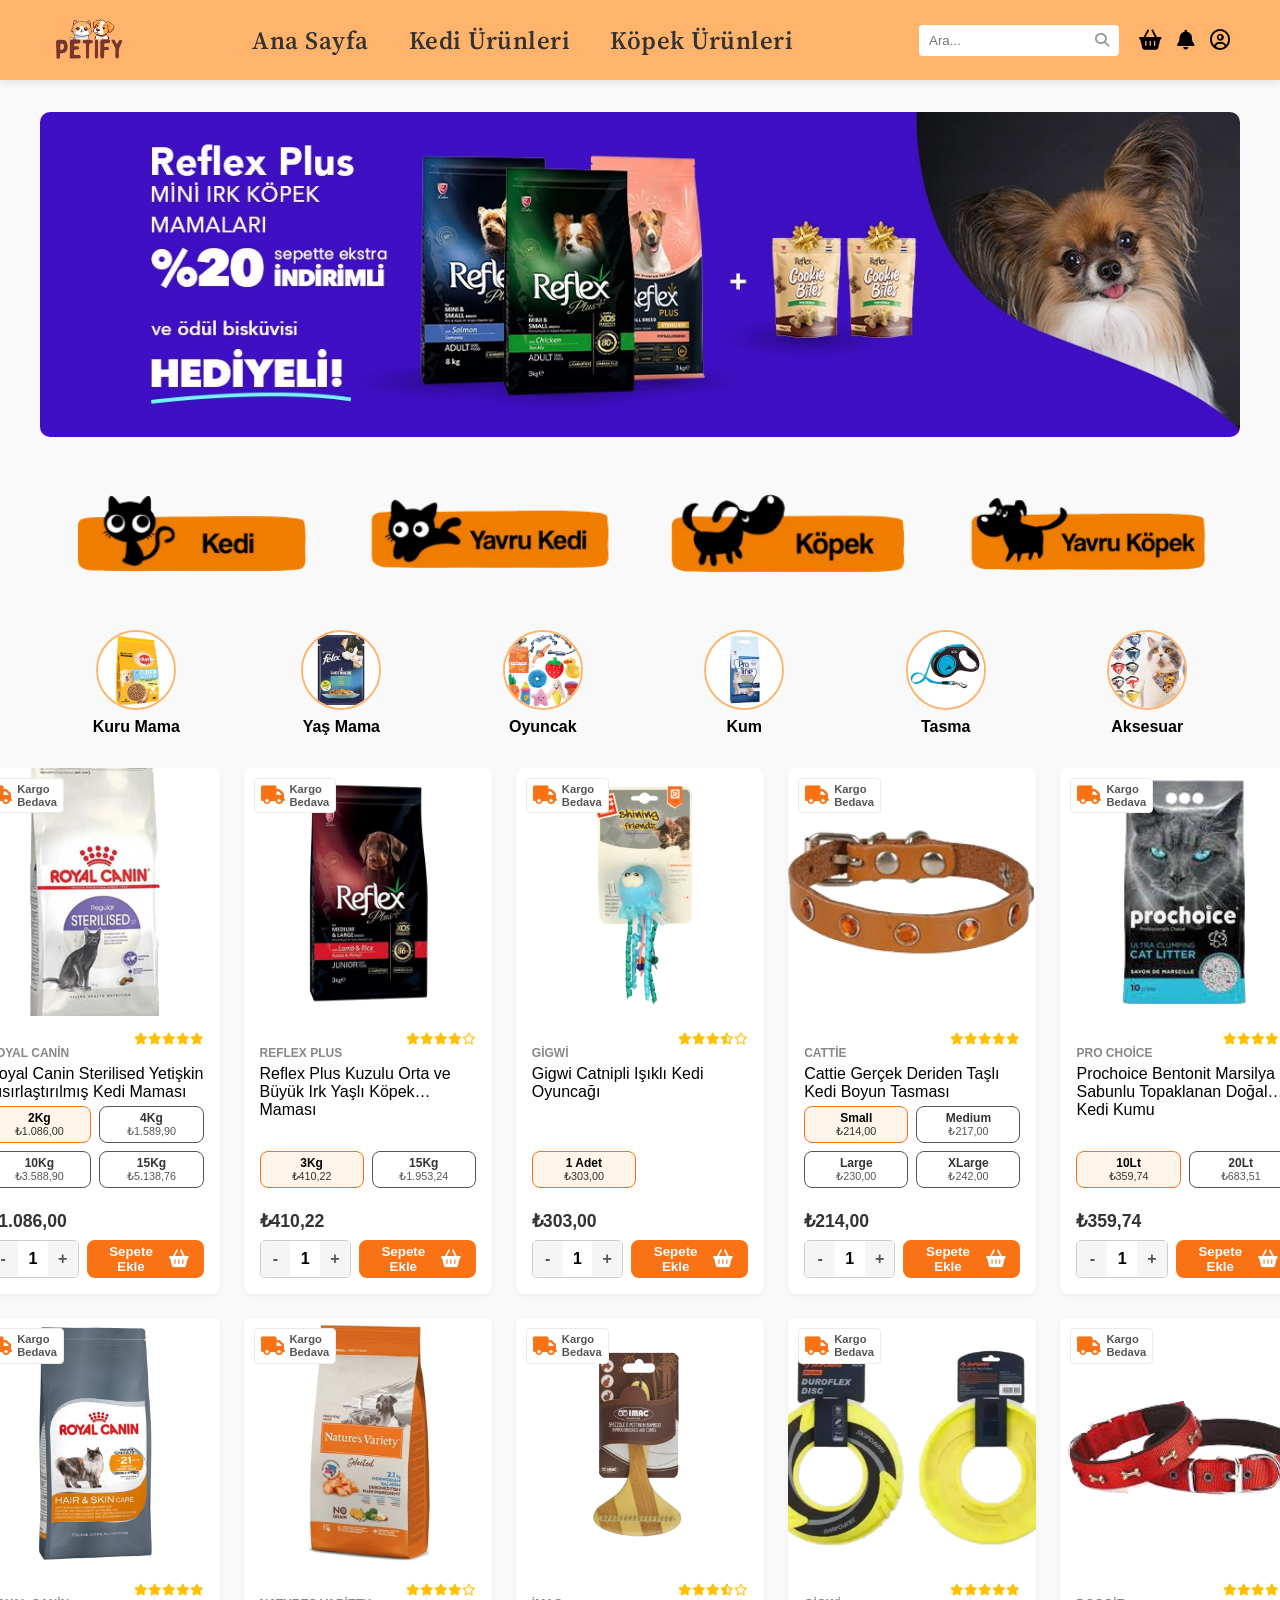
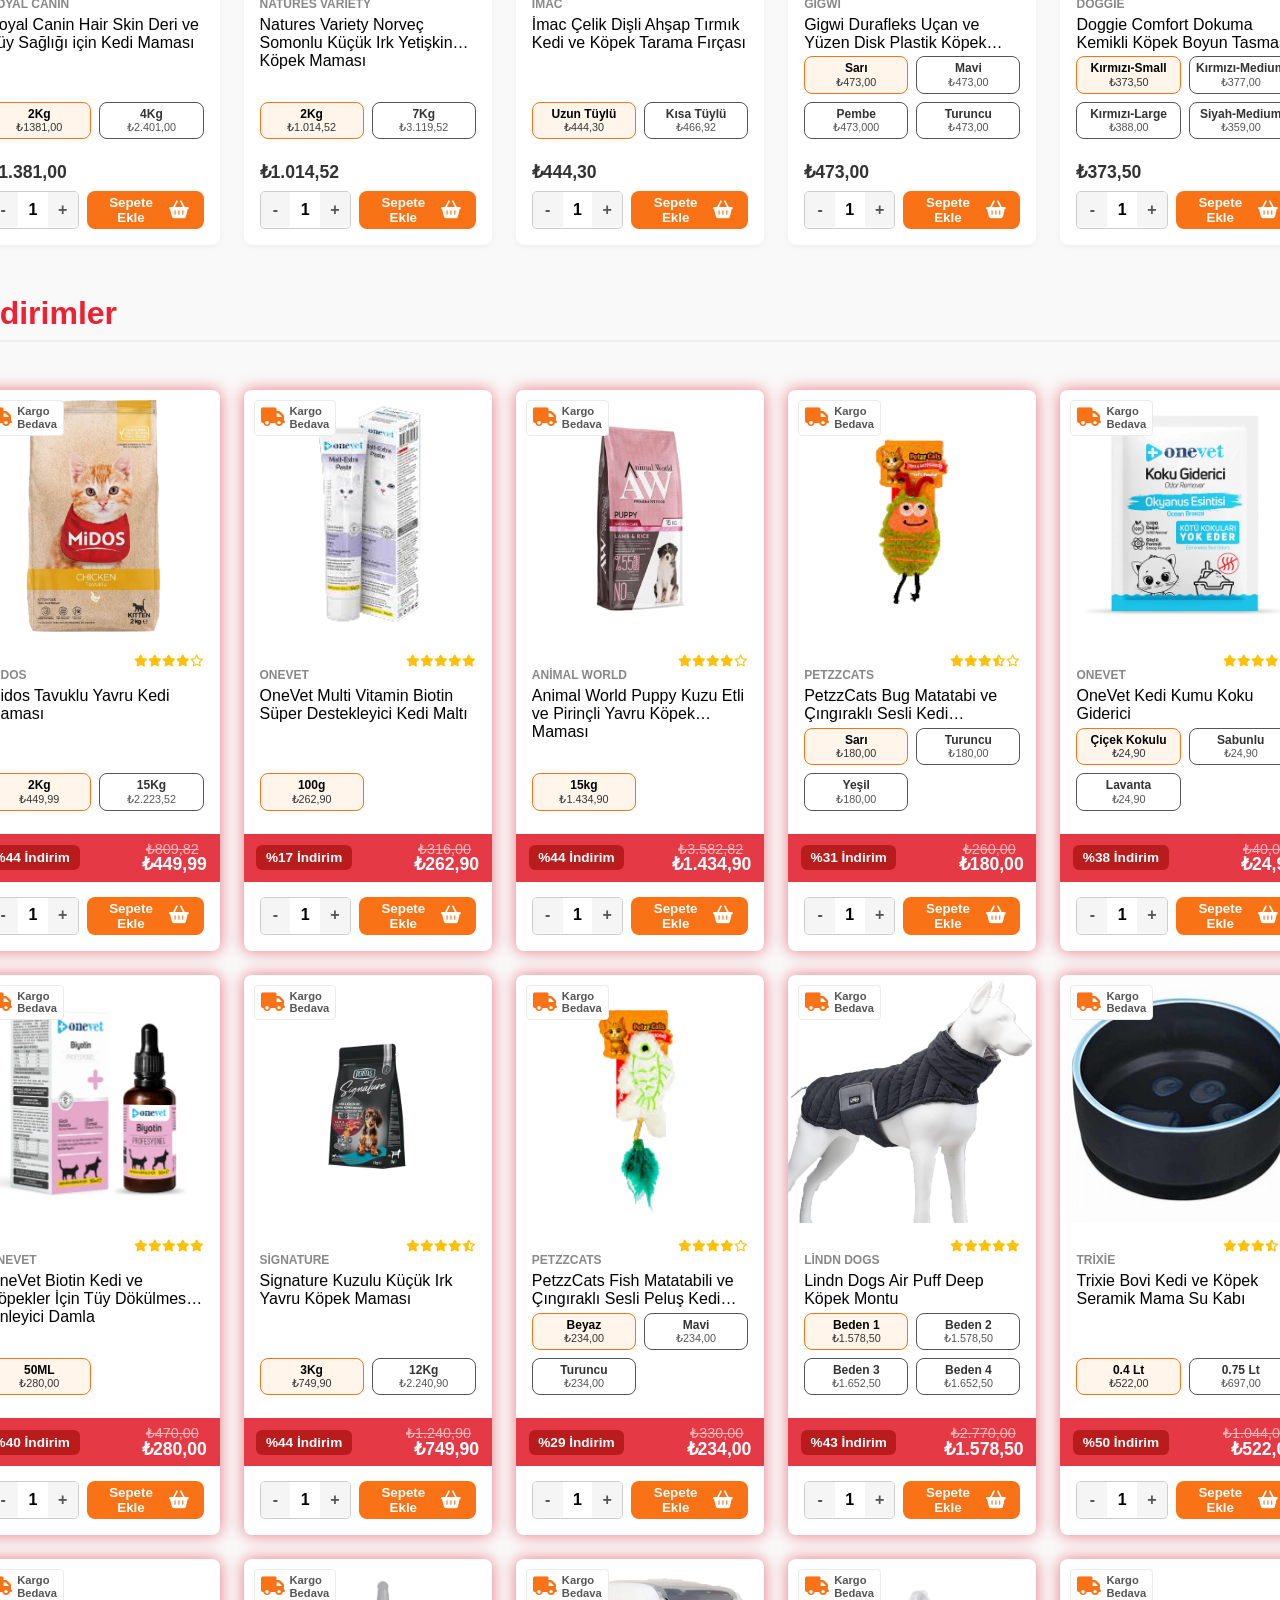
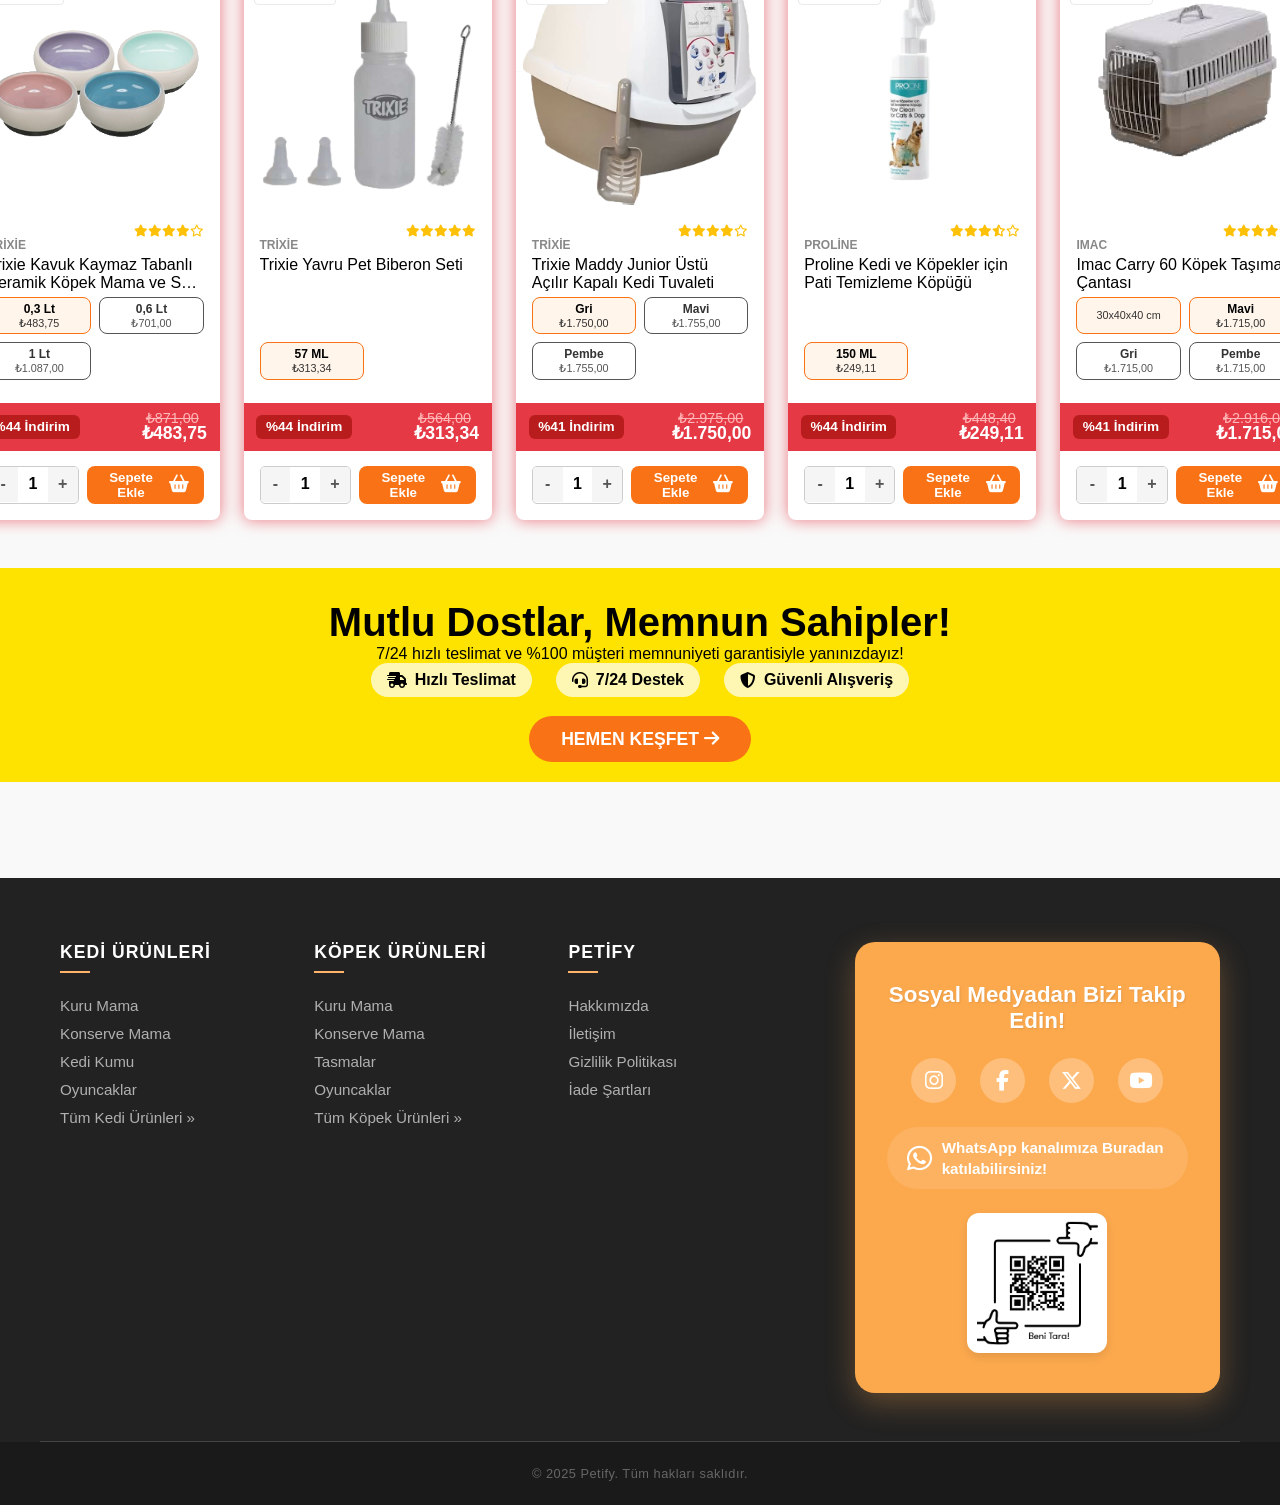
==== commit 1e4ac5c9: "Update index.html" ====
--- a/index.html
+++ b/index.html
@@ -1,5 +1,6 @@
 <!DOCTYPE html>
 <html lang="tr">
+
 <head>
     <meta charset="UTF-8">
     <meta name="viewport" content="width=device-width, initial-scale=1.0">
@@ -11,152 +12,156 @@
     <link rel="stylesheet" href="https://cdnjs.cloudflare.com/ajax/libs/font-awesome/6.4.0/css/all.min.css">
     <link rel="preconnect" href="https://fonts.googleapis.com">
     <link rel="preconnect" href="https://fonts.gstatic.com" crossorigin>
-   
+
 </head>
+
 <body>
 
     <header>
         <div class="logo">
-            <a href="anasayfa.html">
-                <img src="img/petify.png" alt="Petify Logo" class="petify-logo"> 
+            <a href="index.html">
+                <img src="img/petify.png" alt="Petify Logo" class="petify-logo">
             </a>
         </div>
-        
-        <nav>
-
-  <div class="nav-item">
-             <a href="anasayfa.html" class="nav-link">Ana Sayfa</a>
+
+        <div class="mobile-menu">
+            <nav>
+                <div class="nav-item">
+                    <a href="index.html" class="nav-link">Ana Sayfa</a>
+                </div>
+
+                <div class="nav-item has-submenu">
+                    <div class="nav-link-wrapper">
+                        <a href="kediurunler.html" class="nav-link">Kedi Ürünleri</a>
+                        <button class="submenu-toggle desktop-hidden" aria-expanded="false"
+                            data-target="#kedi-mega-menu">
+                            <i class="fa-solid fa-chevron-down"></i>
+                        </button>
+                    </div>
+
+                    <div class="mega-menu" id="kedi-mega-menu">
+                        <div class="menu-column">
+                            <h3>Beslenme & Sağlık</h3>
+                            <div class="submenu-group">
+                                <a href="kedimama.html" class="main-cat">-Kedi Maması</a>
+                                <a href="kedimama.html#kuru-mama">Kuru Mama</a>
+                                <a href="kedimama.html#konserve-mama">Konserve Mama</a>
+                                <a href="kedimama.html#odul-mamasi">Ödül Maması</a>
+                            </div>
+                            <div class="submenu-group">
+                                <a href="saglıkvemama.html" class="main-cat">-Sağlık & Takviye</a>
+                                <a href="vitaminler.html#vitaminler">Vitaminler</a>
+                                <a href="maltlar.html#maltlar">Maltlar</a>
+                            </div>
+                        </div>
+                        <div class="menu-column">
+                            <h3>Yaşam Alanı & Seyahat</h3>
+                            <div class="submenu-group">
+                                <a href="kediyatak.html" class="main-cat">-Kedi Yatağı</a>
+                                <a href="keditasımacanta.html" class="main-cat">-Kedi Taşıma Çantası</a>
+                                <a href="kedimamasukabi.html" class="main-cat">-Mama ve Su Kabı</a>
+                            </div>
+                            <div class="submenu-group">
+                                <a href="kedituvaleturun.html" class="main-cat">-Kedi Tuvalet Ürünleri</a>
+                                <a href="kedikum.html">Kedi Kumu</a>
+                                <a href="kedikumkabı.html">Kum Kabı</a>
+                                <a href="kedikumkurek.html">Kürek</a>
+                            </div>
+                        </div>
+                        <div class="menu-column">
+                            <h3>Eğlence & Bakım</h3>
+                            <div class="submenu-group">
+                                <a href="kedioyuncakveaksesuar.html" class="main-cat">-Oyuncak ve Aksesuar</a>
+                                <a href="kedioyuncak.html">Kedi Oyuncakları</a>
+                                <a href="keditirmalamatahta.html">Tırmalama Tahtası</a>
+                                <a href="keditasma.html">Kedi Tasması ve Gezdirme</a>
+                            </div>
+                            <div class="submenu-group">
+                                <a href="kedibakimurun.html" class="main-cat">-Kedi Bakım Ürünleri</a>
+                                <a href="kedituybakim.html">Tüy Bakım Ürünleri</a>
+                                <a href="kedigozkulaktemizlik.html">Göz ve Kulak Temizliği</a>
+                                <a href="keditirnakbakim.html">Tırnak Bakım Ürünleri</a>
+                            </div>
+                        </div>
+                    </div>
+                </div>
+
+                <div class="nav-item has-submenu">
+                    <div class="nav-link-wrapper">
+                        <a href="kopek-sayfasi.html" class="nav-link">Köpek Ürünleri</a>
+                        <button class="submenu-toggle desktop-hidden" aria-expanded="false"
+                            data-target="#kopek-mega-menu">
+                            <i class="fa-solid fa-chevron-down"></i>
+                        </button>
+                    </div>
+
+                    <div class="mega-menu" id="kopek-mega-menu">
+                        <div class="menu-column">
+                            <h3>Beslenme & Sağlık</h3>
+                            <div class="submenu-group">
+                                <a href="kopekmama.html" class="main-cat">-Köpek Maması</a>
+                                <a href="kopekmama.html">Kuru Mama</a>
+                                <a href="kopekmama.html">Konserve Mama</a>
+                                <a href="kopekmama.html">Ödül Maması</a>
+                            </div>
+                            <div class="submenu-group">
+                                <a href="kopeksaglikvetakviye.html" class="main-cat">-Sağlık & Takviye</a>
+                                <a href="kopekvitamin.html">Vitaminler</a>
+                            </div>
+                        </div>
+                        <div class="menu-column">
+                            <h3>Yaşam Alanı & Seyahat</h3>
+                            <div class="submenu-group">
+                                <a href="kopekyatak.html" class="main-cat">-Köpek Yatağı</a>
+                                <a href="kopektasimakafes.html" class="main-cat">-Köpek Taşıma Kafesi</a>
+                                <a href="kopekmamasukabi.html" class="main-cat">-Mama ve Su Kabı</a>
+                            </div>
+                        </div>
+                        <div class="menu-column">
+                            <h3>Eğlence & Bakım</h3>
+                            <div class="submenu-group">
+                                <a href="kopekoyuncakveaksesuar.html" class="main-cat">-Oyuncak ve Aksesuar</a>
+                                <a href="kopekoyuncak.html">Köpek Oyuncakları</a>
+                                <a href="kopektasma.html">Köpek Tasması ve Gezdirme</a>
+                            </div>
+                            <div class="submenu-group">
+                                <a href="kopekbakiurun.html" class="main-cat">-Köpek Bakım Ürünleri</a>
+                                <a href="kopektuybakim.html">Tüy Bakım Ürünleri</a>
+                                <a href="kopekgozkulakurunleri.html">Göz ve Kulak Temizliği</a>
+                                <a href="kopektirnakbakim.html">Tırnak Bakım Ürünleri</a>
+                            </div>
+                        </div>
+                    </div>
+                </div>
+            </nav>
         </div>
 
-            <div class="nav-item">
-                <a href="kediurunler.html" class="nav-link">Kedi Ürünleri</a>
-                <div class="mega-menu">
-                    <div class="menu-column">
-                        <h3>Beslenme & Sağlık</h3>
-                     <div class="submenu-group">
-                           <a href="kedimama.html"><h4>-Kedi Maması</h4></a>
-                           <a href="kedimama.html#kuru-mama">Kuru Mama</a>
-                           <a href="kedimama.html#konserve-mama">Konserve Mama</a>
-                           <a href="kedimama.html#odul-mamasi">Ödül Maması</a>
-                      </div>
-                        <div class="submenu-group">
-                           <a href="saglıkvemama.html"></a> <h4>-Sağlık & Takviye</h4>
-                           <a href="vitaminler.html#vitaminler"></a> <a href="#">Vitaminler</a>
-                           <a href="maltlar.html#maltlar"></a> <a href="#">Maltlar</a>
-                        </div>
-                    </div>
-                    <div class="menu-column">
-                        <h3>Yaşam Alanı & Seyahat</h3>
-                        <div class="submenu-group">
-                             <a href="kediyatak.html"></a><h4>-Kedi Yatağı</h4>
-                             <a href="keditasımacanta.html"></a><h4>-Kedi Taşıma Çantası</h4>
-                             <a href="kedimamasukabi.html"></a><h4>-Mama ve Su Kabı</h4>
-                        </div>
-                        <div class="submenu-group">
-                             <a href="kedituvaleturun.html"></a><h4>-Kedi Tuvalet Ürünleri</h4>
-                             <a href="kedikum.html"></a><a href="#">Kedi Kumu</a>
-                             <a href="kedikumkabı.html"></a><a href="#">Kum Kabı</a>
-                             <a href="kedikumkurek.html"></a><a href="#">Kürek</a>
-                        </div>
-                    </div>
-                    <div class="menu-column">
-                        <h3>Eğlence & Bakım</h3>
-                        <div class="submenu-group">
-                             <a href="kedioyuncakveaksesuar.html"></a><h4>-Oyuncak ve Aksesuar</h4>
-                             <a href="kedioyuncak.html"></a><a href="#">Kedi Oyuncakları</a>
-                             <a href="keditirmalamatahta.html"></a><a href="#">Tırmalama Tahtası</a>
-                             <a href="keditasma.html"></a><a href="#">Kedi Tasması ve Gezdirme</a>
-                        </div>
-                        <div class="submenu-group">
-                             <a href="kedibakimurun.html"></a><h4>-Kedi Bakım Ürünleri</h4>
-                             <a href="kedituybakim.html"></a><a href="#">Tüy Bakım Ürünleri</a>
-                             <a href="kedigozkulaktemizlik.html"></a><a href="#">Göz ve Kulak Temizliği</a>
-                             <a href="keditirnakbakim.html"></a><a href="#">Tırnak Bakım Ürünleri</a>
+        <div class="header-right-wrapper" style="display: flex; align-items: center; gap: 15px;">
+            <div class="header-actions">
+                <div class="search-box">
+                    <input type="text" placeholder="Ara...">
+                    <i class="fa-solid fa-magnifying-glass"></i>
+                </div>
+                <div class="icons">
+                    <a href="sepet.html"><i class="fa-solid fa-basket-shopping"></i></a>
+                    <a href="bildirimler.html"><i class="fa-solid fa-bell"></i></a>
+                    <div class="profile-container">
+                        <a href="profil.html" class="profile-icon"><i class="fa-regular fa-circle-user"></i></a>
+                        <div class="dropdown-menu">
+                            <p class="welcome-msg">Hesabınıza erişin</p>
+                            <div class="action-buttons">
+                                <a href="giris.html" class="btn login">Giriş Yap</a>
+                                <a href="kayit.html" class="btn register">Kayıt Ol</a>
+                            </div>
                         </div>
                     </div>
                 </div>
             </div>
 
-            <div class="nav-item">
-                <a href="kopek-sayfasi.html" class="nav-link">Köpek Ürünleri</a>
-                <div class="mega-menu">
-                    <div class="menu-column">
-                        <h3>Beslenme & Sağlık</h3>
-                        <div class="submenu-group">
-                             <a href="kopekmama.html"></a><h4>-Köpek Maması</h4>
-                             <a href="kopekmama.html"></a><a href="#">Kuru Mama</a>
-                             <a href="kopekmama.html"></a><a href="#">Konserve Mama</a>
-                             <a href="kopekmama.html"></a><a href="#">Ödül Maması</a>
-                        </div>
-                        <div class="submenu-group">
-                             <a href="kopeksaglikvetakviye.html"></a><h4>-Sağlık & Takviye</h4>
-                             <a href="kopekvitamin.html"></a><a href="#">Vitaminler</a>
-                        </div>
-                    </div>
-                    <div class="menu-column">
-                        <h3>Yaşam Alanı & Seyahat</h3>
-                        <div class="submenu-group">
-                             <a href="kopekyatak.html"></a><h4>-Köpek Yatağı</h4>
-                             <a href="kopektasimakafes.html"></a><h4>-Köpek Taşıma Kafesi</h4>
-                             <a href="kopekmamasukabi.html"></a><h4>-Mama ve Su Kabı</h4>
-                        </div>
-                    </div>
-                    <div class="menu-column">
-                        <h3>Eğlence & Bakım</h3>
-                        <div class="submenu-group">
-                            <a href="kopekoyuncakveaksesuar.html"></a><h4>-Oyuncak ve Aksesuar</h4>
-                            <a href="kopekoyuncak.html"></a><a href="#">Köpek Oyuncakları</a>
-                            <a href="kopektasma.html"></a><a href="#">Köpek Tasması ve Gezdirme</a>
-                        </div>
-                        <div class="submenu-group">
-                            <a href="kopekbakiurun.html"></a><h4>-Köpek Bakım Ürünleri</h4>
-                            <a href="kopektuybakim.html"></a><a href="#">Tüy Bakım Ürünleri</a>
-                            <a href="kopekgozkulakurunleri.html"></a><a href="#">Göz ve Kulak Temizliği</a>
-                            <a href="kopektirnakbakim.html"></a><a href="#">Tırnak Bakım Ürünleri</a>
-                        </div>
-                    </div>
-                </div>
-            </div>
-        </nav>
-
-             <div class="header-actions">
-        <div class="nav-toggle" id="navToggle">
-            <i class="fa-solid fa-bars"></i>
-            </div>
-            <div class="search-box">
-            </div>
-            <div class="icons">
-               </div>
-            </div>
-
-        <div class="header-actions">
-            <div class="search-box">
-                <input type="text" placeholder="Ara...">
-                <i class="fa-solid fa-magnifying-glass"></i>
-            </div>
-            <div class="icons">
-                <a href="sepet.html" aria-label="Sepetim">
-                    <i class="fa-solid fa-basket-shopping"></i>
-                </a>
-                <a href="bildirimler.html" aria-label="Bildirimler">
-                    <i class="fa-solid fa-bell"></i>
-                </a>
-               <div class="profile-container">
-    <a href="profil.html" class="profile-icon-link">
-        <i class="fa-regular fa-circle-user"></i>
-    </a>
-    <div class="dropdown-menu">
-        <p class="welcome-msg">Hesabınıza erişin</p>
-        <div class="action-buttons">
-            <a href="giris.html" class="btn login">
-                <i class="fa-solid fa-right-to-bracket"></i> Giriş Yap
-            </a>
-            <a href="kayit.html" class="btn register">
-                <i class="fa-solid fa-user-plus"></i> Kayıt Ol
-            </a>
+            <button class="hamburger-menu" aria-label="Menü Aç/Kapat" aria-expanded="false">
+                <i class="fa-solid fa-bars"></i>
+            </button>
         </div>
-        </div>
-</div>
     </header>
     </div>
 
@@ -164,29 +169,30 @@
 
     <main>
         <section class="hero-banner">
-            <img src="img/ustbanner.png" alt="İndirim Bannerı"> </section>
-
-      <section class="pet-category-buttons">
-    
-    <div class="container"> 
-        
-        <a href="kedi-sayfasi.html" class="pet-btn">
-            <img src="img/kedibuton1.png" alt="Kedi Ürünleri">
-        </a>
-        <a href="yavru-kedi-sayfasi.html" class="pet-btn">
-            <img src="img/kedibuton2.png" alt="Yavru Kedi Ürünleri">
-        </a>
-        <a href="kopek-sayfasi.html" class="pet-btn">
-            <img src="img/köpekbuton1.png" alt="Köpek Ürünleri">
-        </a>
-        <a href="yavru-kopek-sayfasi.html" class="pet-btn">
-            <img src="img/köpekbuton2.png" alt="Yavru Köpek Ürünleri">
-        </a>
-
-    </div>
-    </section>
+            <img src="img/ustbanner.png" alt="İndirim Bannerı">
+        </section>
+
+        <section class="pet-category-buttons">
+
+            <div class="container">
+
+                <a href="kedi-sayfasi.html" class="pet-btn">
+                    <img src="img/kedibuton1.png" alt="Kedi Ürünleri">
+                </a>
+                <a href="yavru-kedi-sayfasi.html" class="pet-btn">
+                    <img src="img/kedibuton2.png" alt="Yavru Kedi Ürünleri">
+                </a>
+                <a href="kopek-sayfasi.html" class="pet-btn">
+                    <img src="img/köpekbuton1.png" alt="Köpek Ürünleri">
+                </a>
+                <a href="yavru-kopek-sayfasi.html" class="pet-btn">
+                    <img src="img/köpekbuton2.png" alt="Yavru Köpek Ürünleri">
+                </a>
+
+            </div>
+        </section>
         <section class="category-shortcuts">
-             <div class="container">
+            <div class="container">
                 <a href="#" class="category-item">
                     <img src="img/kurumama.jpg" alt="Kuru Mama">
                     <span>Kuru Mama</span>
@@ -214,193 +220,282 @@
             </div>
         </section>
 
-       <section class="product-grid">
+        <section class="product-grid">
             <div class="container">
 
                 <div class="product-card">
                     <div class="shipping-badge"><i class="fa-solid fa-truck"></i><span>Kargo<br>Bedava</span></div>
                     <img src="urunimg/kedikmama.png" alt="kedikmama" class="product-image">
                     <div class="product-info">
-                        <div class="product-rating"><i class="fa-solid fa-star"></i><i class="fa-solid fa-star"></i><i class="fa-solid fa-star"></i><i class="fa-solid fa-star"></i><i class="fa-solid fa-star"></i></div>
+                        <div class="product-rating"><i class="fa-solid fa-star"></i><i class="fa-solid fa-star"></i><i
+                                class="fa-solid fa-star"></i><i class="fa-solid fa-star"></i><i
+                                class="fa-solid fa-star"></i></div>
                         <span class="product-brand">Royal Canin</span>
                         <h3 class="product-name">Royal Canin Sterilised Yetişkin Kısırlaştırılmış Kedi Maması</h3>
                         <div class="product-variants">
-                            <button class="variant-btn active" data-price="₺1.086,00"><span class="variant-name">2Kg</span><span class="variant-price">₺1.086,00</span></button>
-                            <button class="variant-btn" data-price="₺1.589,90"><span class="variant-name">4Kg</span><span class="variant-price">₺1.589,90</span></button>
-                            <button class="variant-btn" data-price="₺3.588,90"><span class="variant-name">10Kg</span><span class="variant-price">₺3.588,90</span></button>
-                            <button class="variant-btn" data-price="₺5.138,76"><span class="variant-name">15Kg</span><span class="variant-price">₺5.138,76</span></button>
+                            <button class="variant-btn active" data-price="₺1.086,00"><span
+                                    class="variant-name">2Kg</span><span class="variant-price">₺1.086,00</span></button>
+                            <button class="variant-btn" data-price="₺1.589,90"><span
+                                    class="variant-name">4Kg</span><span class="variant-price">₺1.589,90</span></button>
+                            <button class="variant-btn" data-price="₺3.588,90"><span
+                                    class="variant-name">10Kg</span><span
+                                    class="variant-price">₺3.588,90</span></button>
+                            <button class="variant-btn" data-price="₺5.138,76"><span
+                                    class="variant-name">15Kg</span><span
+                                    class="variant-price">₺5.138,76</span></button>
                         </div>
                         <div class="product-price"><span class="new-price">₺1.086,00</span></div>
                         <div class="product-controls">
-                            <div class="quantity-selector"><button class="quantity-btn" data-action="decrease" disabled>-</button><span class="quantity-value">1</span><button class="quantity-btn" data-action="increase">+</button></div>
-                            <button class="btn-add-to-cart"><span class="btn-text">Sepete Ekle</span><span class="btn-icon"><i class="fa-solid fa-basket-shopping"></i></span></button>
+                            <div class="quantity-selector"><button class="quantity-btn" data-action="decrease"
+                                    disabled>-</button><span class="quantity-value">1</span><button class="quantity-btn"
+                                    data-action="increase">+</button></div>
+                            <button class="btn-add-to-cart"><span class="btn-text">Sepete Ekle</span><span
+                                    class="btn-icon"><i class="fa-solid fa-basket-shopping"></i></span></button>
                         </div>
                     </div>
                 </div>
                 <div class="product-card">
-                     <div class="shipping-badge"><i class="fa-solid fa-truck"></i><span>Kargo<br>Bedava</span></div>
+                    <div class="shipping-badge"><i class="fa-solid fa-truck"></i><span>Kargo<br>Bedava</span></div>
                     <img src="urunimg/köpekmama.png" alt="köpekmama" class="product-image">
                     <div class="product-info">
-                         <div class="product-rating"><i class="fa-solid fa-star"></i><i class="fa-solid fa-star"></i><i class="fa-solid fa-star"></i><i class="fa-solid fa-star"></i><i class="fa-regular fa-star"></i></div>
-                         <span class="product-brand">Reflex Plus</span>
-                         <h3 class="product-name">Reflex Plus Kuzulu Orta ve Büyük Irk Yaşlı Köpek Maması</h3>
-                         <div class="product-variants">
-                            <button class="variant-btn active" data-price="₺410,22"><span class="variant-name">3Kg</span><span class="variant-price">₺410,22</span></button>
-                            <button class="variant-btn" data-price="₺1.953,24"><span class="variant-name">15Kg</span><span class="variant-price">₺1.953,24</span></button>
-                         </div>
-                         <div class="product-price"><span class="new-price">₺410,22</span></div>
-                         <div class="product-controls">
-                            <div class="quantity-selector"><button class="quantity-btn" data-action="decrease" disabled>-</button><span class="quantity-value">1</span><button class="quantity-btn" data-action="increase">+</button></div>
-                            <button class="btn-add-to-cart"><span class="btn-text">Sepete Ekle</span><span class="btn-icon"><i class="fa-solid fa-basket-shopping"></i></span></button>
-                         </div>
+                        <div class="product-rating"><i class="fa-solid fa-star"></i><i class="fa-solid fa-star"></i><i
+                                class="fa-solid fa-star"></i><i class="fa-solid fa-star"></i><i
+                                class="fa-regular fa-star"></i></div>
+                        <span class="product-brand">Reflex Plus</span>
+                        <h3 class="product-name">Reflex Plus Kuzulu Orta ve Büyük Irk Yaşlı Köpek Maması</h3>
+                        <div class="product-variants">
+                            <button class="variant-btn active" data-price="₺410,22"><span
+                                    class="variant-name">3Kg</span><span class="variant-price">₺410,22</span></button>
+                            <button class="variant-btn" data-price="₺1.953,24"><span
+                                    class="variant-name">15Kg</span><span
+                                    class="variant-price">₺1.953,24</span></button>
+                        </div>
+                        <div class="product-price"><span class="new-price">₺410,22</span></div>
+                        <div class="product-controls">
+                            <div class="quantity-selector"><button class="quantity-btn" data-action="decrease"
+                                    disabled>-</button><span class="quantity-value">1</span><button class="quantity-btn"
+                                    data-action="increase">+</button></div>
+                            <button class="btn-add-to-cart"><span class="btn-text">Sepete Ekle</span><span
+                                    class="btn-icon"><i class="fa-solid fa-basket-shopping"></i></span></button>
+                        </div>
                     </div>
                 </div>
                 <div class="product-card">
-                     <div class="shipping-badge"><i class="fa-solid fa-truck"></i><span>Kargo<br>Bedava</span></div>
+                    <div class="shipping-badge"><i class="fa-solid fa-truck"></i><span>Kargo<br>Bedava</span></div>
                     <img src="urunimg/oyuncak.png" alt="oyuncak" class="product-image">
                     <div class="product-info">
-                        <div class="product-rating"><i class="fa-solid fa-star"></i><i class="fa-solid fa-star"></i><i class="fa-solid fa-star"></i><i class="fa-solid fa-star-half-stroke"></i><i class="fa-regular fa-star"></i></div>
+                        <div class="product-rating"><i class="fa-solid fa-star"></i><i class="fa-solid fa-star"></i><i
+                                class="fa-solid fa-star"></i><i class="fa-solid fa-star-half-stroke"></i><i
+                                class="fa-regular fa-star"></i></div>
                         <span class="product-brand">Gigwi</span>
                         <h3 class="product-name">Gigwi Catnipli Işıklı Kedi Oyuncağı</h3>
                         <div class="product-variants">
-                            <button class="variant-btn active" data-price="₺303,00"><span class="variant-name">1 Adet</span><span class="variant-price">₺303,00</span></button>
+                            <button class="variant-btn active" data-price="₺303,00"><span class="variant-name">1
+                                    Adet</span><span class="variant-price">₺303,00</span></button>
                         </div>
                         <div class="product-price"><span class="new-price">₺303,00</span></div>
                         <div class="product-controls">
-                            <div class="quantity-selector"><button class="quantity-btn" data-action="decrease" disabled>-</button><span class="quantity-value">1</span><button class="quantity-btn" data-action="increase">+</button></div>
-                            <button class="btn-add-to-cart"><span class="btn-text">Sepete Ekle</span><span class="btn-icon"><i class="fa-solid fa-basket-shopping"></i></span></button>
-                        </div>
-                    </div>
-                </div>
-                 <div class="product-card">
-                     <div class="shipping-badge"><i class="fa-solid fa-truck"></i><span>Kargo<br>Bedava</span></div>
+                            <div class="quantity-selector"><button class="quantity-btn" data-action="decrease"
+                                    disabled>-</button><span class="quantity-value">1</span><button class="quantity-btn"
+                                    data-action="increase">+</button></div>
+                            <button class="btn-add-to-cart"><span class="btn-text">Sepete Ekle</span><span
+                                    class="btn-icon"><i class="fa-solid fa-basket-shopping"></i></span></button>
+                        </div>
+                    </div>
+                </div>
+                <div class="product-card">
+                    <div class="shipping-badge"><i class="fa-solid fa-truck"></i><span>Kargo<br>Bedava</span></div>
                     <img src="urunimg/tasma.png" alt="tasma" class="product-image">
                     <div class="product-info">
-                        <div class="product-rating"><i class="fa-solid fa-star"></i><i class="fa-solid fa-star"></i><i class="fa-solid fa-star"></i><i class="fa-solid fa-star"></i><i class="fa-solid fa-star"></i></div>
+                        <div class="product-rating"><i class="fa-solid fa-star"></i><i class="fa-solid fa-star"></i><i
+                                class="fa-solid fa-star"></i><i class="fa-solid fa-star"></i><i
+                                class="fa-solid fa-star"></i></div>
                         <span class="product-brand">Cattie</span>
                         <h3 class="product-name">Cattie Gerçek Deriden Taşlı Kedi Boyun Tasması</h3>
                         <div class="product-variants">
-                             <button class="variant-btn active" data-price="₺214,00"><span class="variant-name">Small</span><span class="variant-price">₺214,00</span></button>
-                             <button class="variant-btn" data-price="₺217,00"><span class="variant-name">Medium</span><span class="variant-price">₺217,00</span></button>
-                             <button class="variant-btn" data-price="₺230,00"><span class="variant-name">Large</span><span class="variant-price">₺230,00</span></button>
-                             <button class="variant-btn" data-price="₺242,00"><span class="variant-name">XLarge</span><span class="variant-price">₺242,00</span></button>
-                        </div>
-                        
-                       <div class="product-price"><span class="new-price">₺214,00</span></div> <div class="product-controls">
-                            <div class="quantity-selector"><button class="quantity-btn" data-action="decrease" disabled>-</button><span class="quantity-value">1</span><button class="quantity-btn" data-action="increase">+</button></div>
-                            <button class="btn-add-to-cart"><span class="btn-text">Sepete Ekle</span><span class="btn-icon"><i class="fa-solid fa-basket-shopping"></i></span></button>
-                        </div>
-                    </div>
-                </div>
-                 <div class="product-card">
-                     <div class="shipping-badge"><i class="fa-solid fa-truck"></i><span>Kargo<br>Bedava</span></div>
+                            <button class="variant-btn active" data-price="₺214,00"><span
+                                    class="variant-name">Small</span><span class="variant-price">₺214,00</span></button>
+                            <button class="variant-btn" data-price="₺217,00"><span
+                                    class="variant-name">Medium</span><span
+                                    class="variant-price">₺217,00</span></button>
+                            <button class="variant-btn" data-price="₺230,00"><span
+                                    class="variant-name">Large</span><span class="variant-price">₺230,00</span></button>
+                            <button class="variant-btn" data-price="₺242,00"><span
+                                    class="variant-name">XLarge</span><span
+                                    class="variant-price">₺242,00</span></button>
+                        </div>
+
+                        <div class="product-price"><span class="new-price">₺214,00</span></div>
+                        <div class="product-controls">
+                            <div class="quantity-selector"><button class="quantity-btn" data-action="decrease"
+                                    disabled>-</button><span class="quantity-value">1</span><button class="quantity-btn"
+                                    data-action="increase">+</button></div>
+                            <button class="btn-add-to-cart"><span class="btn-text">Sepete Ekle</span><span
+                                    class="btn-icon"><i class="fa-solid fa-basket-shopping"></i></span></button>
+                        </div>
+                    </div>
+                </div>
+                <div class="product-card">
+                    <div class="shipping-badge"><i class="fa-solid fa-truck"></i><span>Kargo<br>Bedava</span></div>
                     <img src="urunimg/kedikumu1.png" alt="kedikumu1" class="product-image">
                     <div class="product-info">
-                        <div class="product-rating"><i class="fa-solid fa-star"></i><i class="fa-solid fa-star"></i><i class="fa-solid fa-star"></i><i class="fa-solid fa-star"></i><i class="fa-regular fa-star"></i></div>
+                        <div class="product-rating"><i class="fa-solid fa-star"></i><i class="fa-solid fa-star"></i><i
+                                class="fa-solid fa-star"></i><i class="fa-solid fa-star"></i><i
+                                class="fa-regular fa-star"></i></div>
                         <span class="product-brand">Pro Choice</span>
                         <h3 class="product-name">Prochoice Bentonit Marsilya Sabunlu Topaklanan Doğal Kedi Kumu</h3>
                         <div class="product-variants">
-                             <button class="variant-btn active" data-price="₺359,74"><span class="variant-name">10Lt</span><span class="variant-price">₺359,74</span></button>
-                             <button class="variant-btn" data-price="₺683,51"><span class="variant-name">20Lt</span><span class="variant-price">₺683,51</span></button>
+                            <button class="variant-btn active" data-price="₺359,74"><span
+                                    class="variant-name">10Lt</span><span class="variant-price">₺359,74</span></button>
+                            <button class="variant-btn" data-price="₺683,51"><span class="variant-name">20Lt</span><span
+                                    class="variant-price">₺683,51</span></button>
                         </div>
                         <div class="product-price"><span class="new-price">₺359,74</span></div>
                         <div class="product-controls">
-                            <div class="quantity-selector"><button class="quantity-btn" data-action="decrease" disabled>-</button><span class="quantity-value">1</span><button class="quantity-btn" data-action="increase">+</button></div>
-                            <button class="btn-add-to-cart"><span class="btn-text">Sepete Ekle</span><span class="btn-icon"><i class="fa-solid fa-basket-shopping"></i></span></button>
-                        </div>
-                    </div>
-                </div>
-                 <div class="product-card">
-                     <div class="shipping-badge"><i class="fa-solid fa-truck"></i><span>Kargo<br>Bedava</span></div>
+                            <div class="quantity-selector"><button class="quantity-btn" data-action="decrease"
+                                    disabled>-</button><span class="quantity-value">1</span><button class="quantity-btn"
+                                    data-action="increase">+</button></div>
+                            <button class="btn-add-to-cart"><span class="btn-text">Sepete Ekle</span><span
+                                    class="btn-icon"><i class="fa-solid fa-basket-shopping"></i></span></button>
+                        </div>
+                    </div>
+                </div>
+                <div class="product-card">
+                    <div class="shipping-badge"><i class="fa-solid fa-truck"></i><span>Kargo<br>Bedava</span></div>
                     <img src="urunimg/kedimama2.png" alt="kedimama2" class="product-image">
                     <div class="product-info">
-                        <div class="product-rating"><i class="fa-solid fa-star"></i><i class="fa-solid fa-star"></i><i class="fa-solid fa-star"></i><i class="fa-solid fa-star"></i><i class="fa-solid fa-star"></i></div>
+                        <div class="product-rating"><i class="fa-solid fa-star"></i><i class="fa-solid fa-star"></i><i
+                                class="fa-solid fa-star"></i><i class="fa-solid fa-star"></i><i
+                                class="fa-solid fa-star"></i></div>
                         <span class="product-brand">Royal Canin</span>
                         <h3 class="product-name">Royal Canin Hair Skin Deri ve Tüy Sağlığı için Kedi Maması</h3>
                         <div class="product-variants">
-                            <button class="variant-btn active" data-price="₺1.381,00"><span class="variant-name">2Kg</span><span class="variant-price">₺1381,00</span></button>
-                            <button class="variant-btn" data-price="₺2.401,00"><span class="variant-name">4Kg</span><span class="variant-price">₺2.401,00</span></button>
+                            <button class="variant-btn active" data-price="₺1.381,00"><span
+                                    class="variant-name">2Kg</span><span class="variant-price">₺1381,00</span></button>
+                            <button class="variant-btn" data-price="₺2.401,00"><span
+                                    class="variant-name">4Kg</span><span class="variant-price">₺2.401,00</span></button>
                         </div>
                         <div class="product-price"><span class="new-price">₺1.381,00</span></div>
                         <div class="product-controls">
-                            <div class="quantity-selector"><button class="quantity-btn" data-action="decrease" disabled>-</button><span class="quantity-value">1</span><button class="quantity-btn" data-action="increase">+</button></div>
-                            <button class="btn-add-to-cart"><span class="btn-text">Sepete Ekle</span><span class="btn-icon"><i class="fa-solid fa-basket-shopping"></i></span></button>
-                        </div>
-                    </div>
-                </div>
-                 <div class="product-card">
-                     <div class="shipping-badge"><i class="fa-solid fa-truck"></i><span>Kargo<br>Bedava</span></div>
+                            <div class="quantity-selector"><button class="quantity-btn" data-action="decrease"
+                                    disabled>-</button><span class="quantity-value">1</span><button class="quantity-btn"
+                                    data-action="increase">+</button></div>
+                            <button class="btn-add-to-cart"><span class="btn-text">Sepete Ekle</span><span
+                                    class="btn-icon"><i class="fa-solid fa-basket-shopping"></i></span></button>
+                        </div>
+                    </div>
+                </div>
+                <div class="product-card">
+                    <div class="shipping-badge"><i class="fa-solid fa-truck"></i><span>Kargo<br>Bedava</span></div>
                     <img src="urunimg/köpekmama2.png" alt="köpekmama2" class="product-image">
                     <div class="product-info">
-                         <div class="product-rating"><i class="fa-solid fa-star"></i><i class="fa-solid fa-star"></i><i class="fa-solid fa-star"></i><i class="fa-solid fa-star"></i><i class="fa-regular fa-star"></i></div>
-                         <span class="product-brand">Natures Variety</span>
-                         <h3 class="product-name">Natures Variety Norveç Somonlu Küçük Irk Yetişkin Köpek Maması</h3>
-                         <div class="product-variants">
-                            <button class="variant-btn active" data-price="₺1.014,52"><span class="variant-name">2Kg</span><span class="variant-price">₺1.014,52</span></button>
-                            <button class="variant-btn" data-price="₺3.119,52"><span class="variant-name">7Kg</span><span class="variant-price">₺3.119,52</span></button>
-                         </div>
-                         <div class="product-price"><span class="new-price">₺1.014,52</span></div>
-                         <div class="product-controls">
-                            <div class="quantity-selector"><button class="quantity-btn" data-action="decrease" disabled>-</button><span class="quantity-value">1</span><button class="quantity-btn" data-action="increase">+</button></div>
-                            <button class="btn-add-to-cart"><span class="btn-text">Sepete Ekle</span><span class="btn-icon"><i class="fa-solid fa-basket-shopping"></i></span></button>
-                         </div>
-                    </div>
-                </div>
-                 <div class="product-card">
-                     <div class="shipping-badge"><i class="fa-solid fa-truck"></i><span>Kargo<br>Bedava</span></div>
+                        <div class="product-rating"><i class="fa-solid fa-star"></i><i class="fa-solid fa-star"></i><i
+                                class="fa-solid fa-star"></i><i class="fa-solid fa-star"></i><i
+                                class="fa-regular fa-star"></i></div>
+                        <span class="product-brand">Natures Variety</span>
+                        <h3 class="product-name">Natures Variety Norveç Somonlu Küçük Irk Yetişkin Köpek Maması</h3>
+                        <div class="product-variants">
+                            <button class="variant-btn active" data-price="₺1.014,52"><span
+                                    class="variant-name">2Kg</span><span class="variant-price">₺1.014,52</span></button>
+                            <button class="variant-btn" data-price="₺3.119,52"><span
+                                    class="variant-name">7Kg</span><span class="variant-price">₺3.119,52</span></button>
+                        </div>
+                        <div class="product-price"><span class="new-price">₺1.014,52</span></div>
+                        <div class="product-controls">
+                            <div class="quantity-selector"><button class="quantity-btn" data-action="decrease"
+                                    disabled>-</button><span class="quantity-value">1</span><button class="quantity-btn"
+                                    data-action="increase">+</button></div>
+                            <button class="btn-add-to-cart"><span class="btn-text">Sepete Ekle</span><span
+                                    class="btn-icon"><i class="fa-solid fa-basket-shopping"></i></span></button>
+                        </div>
+                    </div>
+                </div>
+                <div class="product-card">
+                    <div class="shipping-badge"><i class="fa-solid fa-truck"></i><span>Kargo<br>Bedava</span></div>
                     <img src="urunimg/fırça.PNG" alt="fırça" class="product-image">
                     <div class="product-info">
-                        <div class="product-rating"><i class="fa-solid fa-star"></i><i class="fa-solid fa-star"></i><i class="fa-solid fa-star"></i><i class="fa-solid fa-star-half-stroke"></i><i class="fa-regular fa-star"></i></div>
+                        <div class="product-rating"><i class="fa-solid fa-star"></i><i class="fa-solid fa-star"></i><i
+                                class="fa-solid fa-star"></i><i class="fa-solid fa-star-half-stroke"></i><i
+                                class="fa-regular fa-star"></i></div>
                         <span class="product-brand">İmac</span>
                         <h3 class="product-name">İmac Çelik Dişli Ahşap Tırmık Kedi ve Köpek Tarama Fırçası</h3>
                         <div class="product-variants">
-                            <button class="variant-btn active" data-price="₺444,30"><span class="variant-name">Uzun Tüylü</span><span class="variant-price">₺444,30</span></button>
-                             <button class="variant-btn" data-price="₺466,92"><span class="variant-name">Kısa Tüylü</span><span class="variant-price">₺466,92</span></button>
+                            <button class="variant-btn active" data-price="₺444,30"><span class="variant-name">Uzun
+                                    Tüylü</span><span class="variant-price">₺444,30</span></button>
+                            <button class="variant-btn" data-price="₺466,92"><span class="variant-name">Kısa
+                                    Tüylü</span><span class="variant-price">₺466,92</span></button>
                         </div>
                         <div class="product-price"><span class="new-price">₺444,30</span></div>
                         <div class="product-controls">
-                            <div class="quantity-selector"><button class="quantity-btn" data-action="decrease" disabled>-</button><span class="quantity-value">1</span><button class="quantity-btn" data-action="increase">+</button></div>
-                            <button class="btn-add-to-cart"><span class="btn-text">Sepete Ekle</span><span class="btn-icon"><i class="fa-solid fa-basket-shopping"></i></span></button>
-                        </div>
-                    </div>
-                </div>
-                 <div class="product-card">
-                     <div class="shipping-badge"><i class="fa-solid fa-truck"></i><span>Kargo<br>Bedava</span></div>
+                            <div class="quantity-selector"><button class="quantity-btn" data-action="decrease"
+                                    disabled>-</button><span class="quantity-value">1</span><button class="quantity-btn"
+                                    data-action="increase">+</button></div>
+                            <button class="btn-add-to-cart"><span class="btn-text">Sepete Ekle</span><span
+                                    class="btn-icon"><i class="fa-solid fa-basket-shopping"></i></span></button>
+                        </div>
+                    </div>
+                </div>
+                <div class="product-card">
+                    <div class="shipping-badge"><i class="fa-solid fa-truck"></i><span>Kargo<br>Bedava</span></div>
                     <img src="urunimg/frizbi.png" alt="frizbi" class="product-image">
                     <div class="product-info">
-                        <div class="product-rating"><i class="fa-solid fa-star"></i><i class="fa-solid fa-star"></i><i class="fa-solid fa-star"></i><i class="fa-solid fa-star"></i><i class="fa-solid fa-star"></i></div>
+                        <div class="product-rating"><i class="fa-solid fa-star"></i><i class="fa-solid fa-star"></i><i
+                                class="fa-solid fa-star"></i><i class="fa-solid fa-star"></i><i
+                                class="fa-solid fa-star"></i></div>
                         <span class="product-brand">Gigwi</span>
                         <h3 class="product-name">Gigwi Durafleks Uçan ve Yüzen Disk Plastik Köpek Oyuncağı</h3>
-                         <div class="product-variants">
-                             <button class="variant-btn active" data-price="₺473,00"><span class="variant-name">Sarı</span><span class="variant-price">₺473,00</span></button>
-                             <button class="variant-btn" data-price="₺473,00"><span class="variant-name">Mavi</span><span class="variant-price">₺473,00</span></button>
-                             <button class="variant-btn" data-price="₺473,00"><span class="variant-name">Pembe</span><span class="variant-price">₺473,000</span></button>
-                             <button class="variant-btn" data-price="₺473,00"><span class="variant-name">Turuncu</span><span class="variant-price">₺473,00</span></button>
-                         </div>
+                        <div class="product-variants">
+                            <button class="variant-btn active" data-price="₺473,00"><span
+                                    class="variant-name">Sarı</span><span class="variant-price">₺473,00</span></button>
+                            <button class="variant-btn" data-price="₺473,00"><span class="variant-name">Mavi</span><span
+                                    class="variant-price">₺473,00</span></button>
+                            <button class="variant-btn" data-price="₺473,00"><span
+                                    class="variant-name">Pembe</span><span
+                                    class="variant-price">₺473,000</span></button>
+                            <button class="variant-btn" data-price="₺473,00"><span
+                                    class="variant-name">Turuncu</span><span
+                                    class="variant-price">₺473,00</span></button>
+                        </div>
                         <div class="product-price"><span class="new-price">₺473,00</span></div>
                         <div class="product-controls">
-                            <div class="quantity-selector"><button class="quantity-btn" data-action="decrease" disabled>-</button><span class="quantity-value">1</span><button class="quantity-btn" data-action="increase">+</button></div>
-                            <button class="btn-add-to-cart"><span class="btn-text">Sepete Ekle</span><span class="btn-icon"><i class="fa-solid fa-basket-shopping"></i></span></button>
-                        </div>
-                    </div>
-                </div>
-                 <div class="product-card">
-                     <div class="shipping-badge"><i class="fa-solid fa-truck"></i><span>Kargo<br>Bedava</span></div>
+                            <div class="quantity-selector"><button class="quantity-btn" data-action="decrease"
+                                    disabled>-</button><span class="quantity-value">1</span><button class="quantity-btn"
+                                    data-action="increase">+</button></div>
+                            <button class="btn-add-to-cart"><span class="btn-text">Sepete Ekle</span><span
+                                    class="btn-icon"><i class="fa-solid fa-basket-shopping"></i></span></button>
+                        </div>
+                    </div>
+                </div>
+                <div class="product-card">
+                    <div class="shipping-badge"><i class="fa-solid fa-truck"></i><span>Kargo<br>Bedava</span></div>
                     <img src="urunimg/köpektasma1.png" alt="köpektasma1" class="product-image">
                     <div class="product-info">
-                        <div class="product-rating"><i class="fa-solid fa-star"></i><i class="fa-solid fa-star"></i><i class="fa-solid fa-star"></i><i class="fa-solid fa-star"></i><i class="fa-regular fa-star"></i></div>
+                        <div class="product-rating"><i class="fa-solid fa-star"></i><i class="fa-solid fa-star"></i><i
+                                class="fa-solid fa-star"></i><i class="fa-solid fa-star"></i><i
+                                class="fa-regular fa-star"></i></div>
                         <span class="product-brand">Doggie</span>
                         <h3 class="product-name">Doggie Comfort Dokuma Kemikli Köpek Boyun Tasması</h3>
-                         <div class="product-variants">
-                             <button class="variant-btn active" data-price="₺373,50"><span class="variant-name">Kırmızı-Small</span><span class="variant-price">₺373,50</span></button>
-                             <button class="variant-btn" data-price="₺377,00"><span class="variant-name">Kırmızı-Medium</span><span class="variant-price">₺377,00</span></button>
-                             <button class="variant-btn" data-price="₺388,00"><span class="variant-name">Kırmızı-Large</span><span class="variant-price">₺388,00</span></button>
-                             <button class="variant-btn" data-price="₺359,00"><span class="variant-name">Siyah-Medium</span><span class="variant-price">₺359,00</span></button>
+                        <div class="product-variants">
+                            <button class="variant-btn active" data-price="₺373,50"><span
+                                    class="variant-name">Kırmızı-Small</span><span
+                                    class="variant-price">₺373,50</span></button>
+                            <button class="variant-btn" data-price="₺377,00"><span
+                                    class="variant-name">Kırmızı-Medium</span><span
+                                    class="variant-price">₺377,00</span></button>
+                            <button class="variant-btn" data-price="₺388,00"><span
+                                    class="variant-name">Kırmızı-Large</span><span
+                                    class="variant-price">₺388,00</span></button>
+                            <button class="variant-btn" data-price="₺359,00"><span
+                                    class="variant-name">Siyah-Medium</span><span
+                                    class="variant-price">₺359,00</span></button>
                         </div>
                         <div class="product-price"><span class="new-price">₺373,50</span></div>
                         <div class="product-controls">
-                            <div class="quantity-selector"><button class="quantity-btn" data-action="decrease" disabled>-</button><span class="quantity-value">1</span><button class="quantity-btn" data-action="increase">+</button></div>
-                            <button class="btn-add-to-cart"><span class="btn-text">Sepete Ekle</span><span class="btn-icon"><i class="fa-solid fa-basket-shopping"></i></span></button>
+                            <div class="quantity-selector"><button class="quantity-btn" data-action="decrease"
+                                    disabled>-</button><span class="quantity-value">1</span><button class="quantity-btn"
+                                    data-action="increase">+</button></div>
+                            <button class="btn-add-to-cart"><span class="btn-text">Sepete Ekle</span><span
+                                    class="btn-icon"><i class="fa-solid fa-basket-shopping"></i></span></button>
                         </div>
                     </div>
                 </div>
@@ -416,17 +511,28 @@
                     <div class="shipping-badge"><i class="fa-solid fa-truck"></i><span>Kargo<br>Bedava</span></div>
                     <img src="urunimg/yavrukedimaması.png" alt="yavrukedimaması" class="product-image">
                     <div class="product-info">
-                        <div class="product-rating"><i class="fa-solid fa-star"></i><i class="fa-solid fa-star"></i><i class="fa-solid fa-star"></i><i class="fa-solid fa-star"></i><i class="fa-regular fa-star"></i></div>
+                        <div class="product-rating"><i class="fa-solid fa-star"></i><i class="fa-solid fa-star"></i><i
+                                class="fa-solid fa-star"></i><i class="fa-solid fa-star"></i><i
+                                class="fa-regular fa-star"></i></div>
                         <span class="product-brand">Midos</span>
                         <h3 class="product-name">Midos Tavuklu Yavru Kedi Maması</h3>
                         <div class="product-variants">
-                            <button class="variant-btn active" data-price="₺449,99"><span class="variant-name">2Kg</span><span class="variant-price">₺449,99</span></button>
-                            <button class="variant-btn" data-price="₺2.223,52"><span class="variant-name">15Kg</span><span class="variant-price">₺2.223,52</span></button>
-                        </div>
-                        <div class="price-bar"><span class="discount-text">%44 İndirim</span><div class="product-price"><span class="old-price">₺809,82</span><span class="new-price">₺449,99</span></div></div>
-                        <div class="product-controls">
-                            <div class="quantity-selector"><button class="quantity-btn" data-action="decrease" disabled>-</button><span class="quantity-value">1</span><button class="quantity-btn" data-action="increase">+</button></div>
-                            <button class="btn-add-to-cart"><span class="btn-text">Sepete Ekle</span><span class="btn-icon"><i class="fa-solid fa-basket-shopping"></i></span></button>
+                            <button class="variant-btn active" data-price="₺449,99"><span
+                                    class="variant-name">2Kg</span><span class="variant-price">₺449,99</span></button>
+                            <button class="variant-btn" data-price="₺2.223,52"><span
+                                    class="variant-name">15Kg</span><span
+                                    class="variant-price">₺2.223,52</span></button>
+                        </div>
+                        <div class="price-bar"><span class="discount-text">%44 İndirim</span>
+                            <div class="product-price"><span class="old-price">₺809,82</span><span
+                                    class="new-price">₺449,99</span></div>
+                        </div>
+                        <div class="product-controls">
+                            <div class="quantity-selector"><button class="quantity-btn" data-action="decrease"
+                                    disabled>-</button><span class="quantity-value">1</span><button class="quantity-btn"
+                                    data-action="increase">+</button></div>
+                            <button class="btn-add-to-cart"><span class="btn-text">Sepete Ekle</span><span
+                                    class="btn-icon"><i class="fa-solid fa-basket-shopping"></i></span></button>
                         </div>
                     </div>
                 </div>
@@ -434,255 +540,409 @@
                     <div class="shipping-badge"><i class="fa-solid fa-truck"></i><span>Kargo<br>Bedava</span></div>
                     <img src="urunimg/malt.png" alt="malt" class="product-image">
                     <div class="product-info">
-                        <div class="product-rating"><i class="fa-solid fa-star"></i><i class="fa-solid fa-star"></i><i class="fa-solid fa-star"></i><i class="fa-solid fa-star"></i><i class="fa-solid fa-star"></i></div>
+                        <div class="product-rating"><i class="fa-solid fa-star"></i><i class="fa-solid fa-star"></i><i
+                                class="fa-solid fa-star"></i><i class="fa-solid fa-star"></i><i
+                                class="fa-solid fa-star"></i></div>
                         <span class="product-brand">OneVet</span>
                         <h3 class="product-name">OneVet Multi Vitamin Biotin Süper Destekleyici Kedi Maltı</h3>
                         <div class="product-variants">
-                            <button class="variant-btn active" data-price="₺262,90"><span class="variant-name">100g</span><span class="variant-price">₺262,90</span></button>
-                        </div>
-                        <div class="price-bar"><span class="discount-text">%17 İndirim</span><div class="product-price"><span class="old-price">₺316,00</span><span class="new-price">₺262,90</span></div></div>
-                        <div class="product-controls">
-                            <div class="quantity-selector"><button class="quantity-btn" data-action="decrease" disabled>-</button><span class="quantity-value">1</span><button class="quantity-btn" data-action="increase">+</button></div>
-                            <button class="btn-add-to-cart"><span class="btn-text">Sepete Ekle</span><span class="btn-icon"><i class="fa-solid fa-basket-shopping"></i></span></button>
-                        </div>
-                    </div>
-                </div>
-                 <div class="product-card discount-card">
+                            <button class="variant-btn active" data-price="₺262,90"><span
+                                    class="variant-name">100g</span><span class="variant-price">₺262,90</span></button>
+                        </div>
+                        <div class="price-bar"><span class="discount-text">%17 İndirim</span>
+                            <div class="product-price"><span class="old-price">₺316,00</span><span
+                                    class="new-price">₺262,90</span></div>
+                        </div>
+                        <div class="product-controls">
+                            <div class="quantity-selector"><button class="quantity-btn" data-action="decrease"
+                                    disabled>-</button><span class="quantity-value">1</span><button class="quantity-btn"
+                                    data-action="increase">+</button></div>
+                            <button class="btn-add-to-cart"><span class="btn-text">Sepete Ekle</span><span
+                                    class="btn-icon"><i class="fa-solid fa-basket-shopping"></i></span></button>
+                        </div>
+                    </div>
+                </div>
+                <div class="product-card discount-card">
                     <div class="shipping-badge"><i class="fa-solid fa-truck"></i><span>Kargo<br>Bedava</span></div>
                     <img src="urunimg/yavruköpekmaması.png" alt="yavruköpekmaması" class="product-image">
                     <div class="product-info">
-                        <div class="product-rating"><i class="fa-solid fa-star"></i><i class="fa-solid fa-star"></i><i class="fa-solid fa-star"></i><i class="fa-solid fa-star"></i><i class="fa-regular fa-star"></i></div>
+                        <div class="product-rating"><i class="fa-solid fa-star"></i><i class="fa-solid fa-star"></i><i
+                                class="fa-solid fa-star"></i><i class="fa-solid fa-star"></i><i
+                                class="fa-regular fa-star"></i></div>
                         <span class="product-brand">Animal World</span>
                         <h3 class="product-name">Animal World Puppy Kuzu Etli ve Pirinçli Yavru Köpek Maması</h3>
                         <div class="product-variants">
-                            <button class="variant-btn active" data-price="₺1.434,90"><span class="variant-name">15kg</span><span class="variant-price">₺1.434,90</span></button>
-                        </div>
-                        <div class="price-bar"><span class="discount-text">%44 İndirim</span><div class="product-price"><span class="old-price">₺3.582,82</span><span class="new-price">₺1.434,90</span></div></div>
-                        <div class="product-controls">
-                            <div class="quantity-selector"><button class="quantity-btn" data-action="decrease" disabled>-</button><span class="quantity-value">1</span><button class="quantity-btn" data-action="increase">+</button></div>
-                            <button class="btn-add-to-cart"><span class="btn-text">Sepete Ekle</span><span class="btn-icon"><i class="fa-solid fa-basket-shopping"></i></span></button>
-                        </div>
-                    </div>
-                </div>
-                 <div class="product-card discount-card">
+                            <button class="variant-btn active" data-price="₺1.434,90"><span
+                                    class="variant-name">15kg</span><span
+                                    class="variant-price">₺1.434,90</span></button>
+                        </div>
+                        <div class="price-bar"><span class="discount-text">%44 İndirim</span>
+                            <div class="product-price"><span class="old-price">₺3.582,82</span><span
+                                    class="new-price">₺1.434,90</span></div>
+                        </div>
+                        <div class="product-controls">
+                            <div class="quantity-selector"><button class="quantity-btn" data-action="decrease"
+                                    disabled>-</button><span class="quantity-value">1</span><button class="quantity-btn"
+                                    data-action="increase">+</button></div>
+                            <button class="btn-add-to-cart"><span class="btn-text">Sepete Ekle</span><span
+                                    class="btn-icon"><i class="fa-solid fa-basket-shopping"></i></span></button>
+                        </div>
+                    </div>
+                </div>
+                <div class="product-card discount-card">
                     <div class="shipping-badge"><i class="fa-solid fa-truck"></i><span>Kargo<br>Bedava</span></div>
                     <img src="urunimg/oyuncak1.png" alt="oyuncak1" class="product-image">
                     <div class="product-info">
-                        <div class="product-rating"><i class="fa-solid fa-star"></i><i class="fa-solid fa-star"></i><i class="fa-solid fa-star"></i><i class="fa-solid fa-star-half-stroke"></i><i class="fa-regular fa-star"></i></div>
+                        <div class="product-rating"><i class="fa-solid fa-star"></i><i class="fa-solid fa-star"></i><i
+                                class="fa-solid fa-star"></i><i class="fa-solid fa-star-half-stroke"></i><i
+                                class="fa-regular fa-star"></i></div>
                         <span class="product-brand">PetzzCats</span>
                         <h3 class="product-name">PetzzCats Bug Matatabi ve Çıngıraklı Sesli Kedi Oyuncağı</h3>
                         <div class="product-variants">
-                            <button class="variant-btn active" data-price="₺180,00"><span class="variant-name">Sarı</span><span class="variant-price">₺180,00</span></button>
-                            <button class="variant-btn" data-price="₺180,00"><span class="variant-name">Turuncu</span><span class="variant-price">₺180,00</span></button>
-                            <button class="variant-btn" data-price="₺180,00"><span class="variant-name">Yeşil</span><span class="variant-price">₺180,00</span></button>
-                        </div>
-                        <div class="price-bar"><span class="discount-text">%31 İndirim</span><div class="product-price"><span class="old-price">₺260,00</span><span class="new-price">₺180,00</span></div></div>
-                        <div class="product-controls">
-                            <div class="quantity-selector"><button class="quantity-btn" data-action="decrease" disabled>-</button><span class="quantity-value">1</span><button class="quantity-btn" data-action="increase">+</button></div>
-                            <button class="btn-add-to-cart"><span class="btn-text">Sepete Ekle</span><span class="btn-icon"><i class="fa-solid fa-basket-shopping"></i></span></button>
-                        </div>
-                    </div>
-                </div>
-                 <div class="product-card discount-card">
+                            <button class="variant-btn active" data-price="₺180,00"><span
+                                    class="variant-name">Sarı</span><span class="variant-price">₺180,00</span></button>
+                            <button class="variant-btn" data-price="₺180,00"><span
+                                    class="variant-name">Turuncu</span><span
+                                    class="variant-price">₺180,00</span></button>
+                            <button class="variant-btn" data-price="₺180,00"><span
+                                    class="variant-name">Yeşil</span><span class="variant-price">₺180,00</span></button>
+                        </div>
+                        <div class="price-bar"><span class="discount-text">%31 İndirim</span>
+                            <div class="product-price"><span class="old-price">₺260,00</span><span
+                                    class="new-price">₺180,00</span></div>
+                        </div>
+                        <div class="product-controls">
+                            <div class="quantity-selector"><button class="quantity-btn" data-action="decrease"
+                                    disabled>-</button><span class="quantity-value">1</span><button class="quantity-btn"
+                                    data-action="increase">+</button></div>
+                            <button class="btn-add-to-cart"><span class="btn-text">Sepete Ekle</span><span
+                                    class="btn-icon"><i class="fa-solid fa-basket-shopping"></i></span></button>
+                        </div>
+                    </div>
+                </div>
+                <div class="product-card discount-card">
                     <div class="shipping-badge"><i class="fa-solid fa-truck"></i><span>Kargo<br>Bedava</span></div>
                     <img src="urunimg/kkkgiderici.png" alt="kkkgiderici" class="product-image">
                     <div class="product-info">
-                        <div class="product-rating"><i class="fa-solid fa-star"></i><i class="fa-solid fa-star"></i><i class="fa-solid fa-star"></i><i class="fa-solid fa-star"></i><i class="fa-regular fa-star"></i></div>
+                        <div class="product-rating"><i class="fa-solid fa-star"></i><i class="fa-solid fa-star"></i><i
+                                class="fa-solid fa-star"></i><i class="fa-solid fa-star"></i><i
+                                class="fa-regular fa-star"></i></div>
                         <span class="product-brand">OneVet</span>
                         <h3 class="product-name">OneVet Kedi Kumu Koku Giderici</h3>
                         <div class="product-variants">
-                            <button class="variant-btn active" data-price="₺24,90"><span class="variant-name">Çiçek Kokulu</span><span class="variant-price">₺24,90</span></button>
-                            <button class="variant-btn" data-price="₺24,90"><span class="variant-name">Sabunlu</span><span class="variant-price">₺24,90</span></button>
-                            <button class="variant-btn" data-price="₺24,90"><span class="variant-name">Lavanta</span><span class="variant-price">₺24,90</span></button>
-                        </div>
-                        <div class="price-bar"><span class="discount-text">%38 İndirim</span><div class="product-price"><span class="old-price">₺40,00</span><span class="new-price">₺24,90</span></div></div>
-                        <div class="product-controls">
-                            <div class="quantity-selector"><button class="quantity-btn" data-action="decrease" disabled>-</button><span class="quantity-value">1</span><button class="quantity-btn" data-action="increase">+</button></div>
-                            <button class="btn-add-to-cart"><span class="btn-text">Sepete Ekle</span><span class="btn-icon"><i class="fa-solid fa-basket-shopping"></i></span></button>
-                        </div>
-                    </div>
-                </div>
-                 <div class="product-card discount-card">
+                            <button class="variant-btn active" data-price="₺24,90"><span class="variant-name">Çiçek
+                                    Kokulu</span><span class="variant-price">₺24,90</span></button>
+                            <button class="variant-btn" data-price="₺24,90"><span
+                                    class="variant-name">Sabunlu</span><span
+                                    class="variant-price">₺24,90</span></button>
+                            <button class="variant-btn" data-price="₺24,90"><span
+                                    class="variant-name">Lavanta</span><span
+                                    class="variant-price">₺24,90</span></button>
+                        </div>
+                        <div class="price-bar"><span class="discount-text">%38 İndirim</span>
+                            <div class="product-price"><span class="old-price">₺40,00</span><span
+                                    class="new-price">₺24,90</span></div>
+                        </div>
+                        <div class="product-controls">
+                            <div class="quantity-selector"><button class="quantity-btn" data-action="decrease"
+                                    disabled>-</button><span class="quantity-value">1</span><button class="quantity-btn"
+                                    data-action="increase">+</button></div>
+                            <button class="btn-add-to-cart"><span class="btn-text">Sepete Ekle</span><span
+                                    class="btn-icon"><i class="fa-solid fa-basket-shopping"></i></span></button>
+                        </div>
+                    </div>
+                </div>
+                <div class="product-card discount-card">
                     <div class="shipping-badge"><i class="fa-solid fa-truck"></i><span>Kargo<br>Bedava</span></div>
                     <img src="urunimg/vitamin1.webp" alt="vitamin1" class="product-image">
                     <div class="product-info">
-                        <div class="product-rating"><i class="fa-solid fa-star"></i><i class="fa-solid fa-star"></i><i class="fa-solid fa-star"></i><i class="fa-solid fa-star"></i><i class="fa-solid fa-star"></i></div>
+                        <div class="product-rating"><i class="fa-solid fa-star"></i><i class="fa-solid fa-star"></i><i
+                                class="fa-solid fa-star"></i><i class="fa-solid fa-star"></i><i
+                                class="fa-solid fa-star"></i></div>
                         <span class="product-brand">OneVet</span>
                         <h3 class="product-name">OneVet Biotin Kedi ve Köpekler İçin Tüy Dökülmesini Önleyici Damla</h3>
                         <div class="product-variants">
-                            <button class="variant-btn active" data-price="₺280,00"><span class="variant-name">50ML</span><span class="variant-price">₺280,00</span></button>
-                        </div>
-                        <div class="price-bar"><span class="discount-text">%40 İndirim</span><div class="product-price"><span class="old-price">₺470,00</span><span class="new-price">₺280,00</span></div></div>
-                        <div class="product-controls">
-                            <div class="quantity-selector"><button class="quantity-btn" data-action="decrease" disabled>-</button><span class="quantity-value">1</span><button class="quantity-btn" data-action="increase">+</button></div>
-                            <button class="btn-add-to-cart"><span class="btn-text">Sepete Ekle</span><span class="btn-icon"><i class="fa-solid fa-basket-shopping"></i></span></button>
-                        </div>
-                    </div>
-                </div>
-                 <div class="product-card discount-card">
+                            <button class="variant-btn active" data-price="₺280,00"><span
+                                    class="variant-name">50ML</span><span class="variant-price">₺280,00</span></button>
+                        </div>
+                        <div class="price-bar"><span class="discount-text">%40 İndirim</span>
+                            <div class="product-price"><span class="old-price">₺470,00</span><span
+                                    class="new-price">₺280,00</span></div>
+                        </div>
+                        <div class="product-controls">
+                            <div class="quantity-selector"><button class="quantity-btn" data-action="decrease"
+                                    disabled>-</button><span class="quantity-value">1</span><button class="quantity-btn"
+                                    data-action="increase">+</button></div>
+                            <button class="btn-add-to-cart"><span class="btn-text">Sepete Ekle</span><span
+                                    class="btn-icon"><i class="fa-solid fa-basket-shopping"></i></span></button>
+                        </div>
+                    </div>
+                </div>
+                <div class="product-card discount-card">
                     <div class="shipping-badge"><i class="fa-solid fa-truck"></i><span>Kargo<br>Bedava</span></div>
                     <img src="urunimg/yavruköpekmaması2.png" alt="yavruköpekmaması2" class="product-image">
                     <div class="product-info">
-                        <div class="product-rating"><i class="fa-solid fa-star"></i><i class="fa-solid fa-star"></i><i class="fa-solid fa-star"></i><i class="fa-solid fa-star"></i><i class="fa-solid fa-star-half-stroke"></i></div>
+                        <div class="product-rating"><i class="fa-solid fa-star"></i><i class="fa-solid fa-star"></i><i
+                                class="fa-solid fa-star"></i><i class="fa-solid fa-star"></i><i
+                                class="fa-solid fa-star-half-stroke"></i></div>
                         <span class="product-brand">Signature</span>
                         <h3 class="product-name">Signature Kuzulu Küçük Irk Yavru Köpek Maması</h3>
                         <div class="product-variants">
-                            <button class="variant-btn active" data-price="₺749,90"><span class="variant-name">3Kg</span><span class="variant-price">₺749,90</span></button>
-                            <button class="variant-btn" data-price="₺2.240,90"><span class="variant-name">12Kg</span><span class="variant-price">₺2.240,90</span></button>
-                        </div>
-                        <div class="price-bar"><span class="discount-text">%44 İndirim</span><div class="product-price"><span class="old-price">₺1.240,90</span><span class="new-price">₺749,90</span></div></div>
-                        <div class="product-controls">
-                            <div class="quantity-selector"><button class="quantity-btn" data-action="decrease" disabled>-</button><span class="quantity-value">1</span><button class="quantity-btn" data-action="increase">+</button></div>
-                            <button class="btn-add-to-cart"><span class="btn-text">Sepete Ekle</span><span class="btn-icon"><i class="fa-solid fa-basket-shopping"></i></span></button>
-                        </div>
-                    </div>
-                </div>
-                 <div class="product-card discount-card">
+                            <button class="variant-btn active" data-price="₺749,90"><span
+                                    class="variant-name">3Kg</span><span class="variant-price">₺749,90</span></button>
+                            <button class="variant-btn" data-price="₺2.240,90"><span
+                                    class="variant-name">12Kg</span><span
+                                    class="variant-price">₺2.240,90</span></button>
+                        </div>
+                        <div class="price-bar"><span class="discount-text">%44 İndirim</span>
+                            <div class="product-price"><span class="old-price">₺1.240,90</span><span
+                                    class="new-price">₺749,90</span></div>
+                        </div>
+                        <div class="product-controls">
+                            <div class="quantity-selector"><button class="quantity-btn" data-action="decrease"
+                                    disabled>-</button><span class="quantity-value">1</span><button class="quantity-btn"
+                                    data-action="increase">+</button></div>
+                            <button class="btn-add-to-cart"><span class="btn-text">Sepete Ekle</span><span
+                                    class="btn-icon"><i class="fa-solid fa-basket-shopping"></i></span></button>
+                        </div>
+                    </div>
+                </div>
+                <div class="product-card discount-card">
                     <div class="shipping-badge"><i class="fa-solid fa-truck"></i><span>Kargo<br>Bedava</span></div>
                     <img src="urunimg/oyuncak3.png" alt="oyuncak3" class="product-image">
                     <div class="product-info">
-                        <div class="product-rating"><i class="fa-solid fa-star"></i><i class="fa-solid fa-star"></i><i class="fa-solid fa-star"></i><i class="fa-solid fa-star"></i><i class="fa-regular fa-star"></i></div>
+                        <div class="product-rating"><i class="fa-solid fa-star"></i><i class="fa-solid fa-star"></i><i
+                                class="fa-solid fa-star"></i><i class="fa-solid fa-star"></i><i
+                                class="fa-regular fa-star"></i></div>
                         <span class="product-brand">PetzzCats</span>
                         <h3 class="product-name">PetzzCats Fish Matatabili ve Çıngıraklı Sesli Peluş Kedi Oyuncağı</h3>
                         <div class="product-variants">
-                            <button class="variant-btn active" data-price="₺234,00"><span class="variant-name">Beyaz</span><span class="variant-price">₺234,00</span></button>
-                            <button class="variant-btn" data-price="₺234,00"><span class="variant-name">Mavi</span><span class="variant-price">₺234,00</span></button>
-                            <button class="variant-btn" data-price="₺234,00"><span class="variant-name">Turuncu</span><span class="variant-price">₺234,00</span></button>
-                        </div>
-                        <div class="price-bar"><span class="discount-text">%29 İndirim</span><div class="product-price"><span class="old-price">₺330,00</span><span class="new-price">₺234,00</span></div></div>
-                        <div class="product-controls">
-                            <div class="quantity-selector"><button class="quantity-btn" data-action="decrease" disabled>-</button><span class="quantity-value">1</span><button class="quantity-btn" data-action="increase">+</button></div>
-                            <button class="btn-add-to-cart"><span class="btn-text">Sepete Ekle</span><span class="btn-icon"><i class="fa-solid fa-basket-shopping"></i></span></button>
-                        </div>
-                    </div>
-                </div>
-                 <div class="product-card discount-card">
+                            <button class="variant-btn active" data-price="₺234,00"><span
+                                    class="variant-name">Beyaz</span><span class="variant-price">₺234,00</span></button>
+                            <button class="variant-btn" data-price="₺234,00"><span class="variant-name">Mavi</span><span
+                                    class="variant-price">₺234,00</span></button>
+                            <button class="variant-btn" data-price="₺234,00"><span
+                                    class="variant-name">Turuncu</span><span
+                                    class="variant-price">₺234,00</span></button>
+                        </div>
+                        <div class="price-bar"><span class="discount-text">%29 İndirim</span>
+                            <div class="product-price"><span class="old-price">₺330,00</span><span
+                                    class="new-price">₺234,00</span></div>
+                        </div>
+                        <div class="product-controls">
+                            <div class="quantity-selector"><button class="quantity-btn" data-action="decrease"
+                                    disabled>-</button><span class="quantity-value">1</span><button class="quantity-btn"
+                                    data-action="increase">+</button></div>
+                            <button class="btn-add-to-cart"><span class="btn-text">Sepete Ekle</span><span
+                                    class="btn-icon"><i class="fa-solid fa-basket-shopping"></i></span></button>
+                        </div>
+                    </div>
+                </div>
+                <div class="product-card discount-card">
                     <div class="shipping-badge"><i class="fa-solid fa-truck"></i><span>Kargo<br>Bedava</span></div>
                     <img src="urunimg/kmont.png" alt="kmont" class="product-image">
                     <div class="product-info">
-                        <div class="product-rating"><i class="fa-solid fa-star"></i><i class="fa-solid fa-star"></i><i class="fa-solid fa-star"></i><i class="fa-solid fa-star"></i><i class="fa-solid fa-star"></i></div>
+                        <div class="product-rating"><i class="fa-solid fa-star"></i><i class="fa-solid fa-star"></i><i
+                                class="fa-solid fa-star"></i><i class="fa-solid fa-star"></i><i
+                                class="fa-solid fa-star"></i></div>
                         <span class="product-brand">Lindn Dogs</span>
                         <h3 class="product-name">Lindn Dogs Air Puff Deep Köpek Montu</h3>
                         <div class="product-variants">
-                            <button class="variant-btn active" data-price="₺1.578,50"><span class="variant-name">Beden 1</span><span class="variant-price">₺1.578,50</span></button>
-                            <button class="variant-btn" data-price="₺1.578,50"><span class="variant-name">Beden 2</span><span class="variant-price">₺1.578,50</span></button>
-                            <button class="variant-btn" data-price="₺1.652,50"><span class="variant-name">Beden 3</span><span class="variant-price">₺1.652,50</span></button>
-                            <button class="variant-btn" data-price="₺1.652,50"><span class="variant-name">Beden 4</span><span class="variant-price">₺1.652,50</span></button>
-                        </div>
-                        <div class="price-bar"><span class="discount-text">%43 İndirim</span><div class="product-price"><span class="old-price">₺2.770,00</span><span class="new-price">₺1.578,50</span></div></div>
-                        <div class="product-controls">
-                            <div class="quantity-selector"><button class="quantity-btn" data-action="decrease" disabled>-</button><span class="quantity-value">1</span><button class="quantity-btn" data-action="increase">+</button></div>
-                            <button class="btn-add-to-cart"><span class="btn-text">Sepete Ekle</span><span class="btn-icon"><i class="fa-solid fa-basket-shopping"></i></span></button>
-                        </div>
-                    </div>
-                </div>
-                 <div class="product-card discount-card">
+                            <button class="variant-btn active" data-price="₺1.578,50"><span class="variant-name">Beden
+                                    1</span><span class="variant-price">₺1.578,50</span></button>
+                            <button class="variant-btn" data-price="₺1.578,50"><span class="variant-name">Beden
+                                    2</span><span class="variant-price">₺1.578,50</span></button>
+                            <button class="variant-btn" data-price="₺1.652,50"><span class="variant-name">Beden
+                                    3</span><span class="variant-price">₺1.652,50</span></button>
+                            <button class="variant-btn" data-price="₺1.652,50"><span class="variant-name">Beden
+                                    4</span><span class="variant-price">₺1.652,50</span></button>
+                        </div>
+                        <div class="price-bar"><span class="discount-text">%43 İndirim</span>
+                            <div class="product-price"><span class="old-price">₺2.770,00</span><span
+                                    class="new-price">₺1.578,50</span></div>
+                        </div>
+                        <div class="product-controls">
+                            <div class="quantity-selector"><button class="quantity-btn" data-action="decrease"
+                                    disabled>-</button><span class="quantity-value">1</span><button class="quantity-btn"
+                                    data-action="increase">+</button></div>
+                            <button class="btn-add-to-cart"><span class="btn-text">Sepete Ekle</span><span
+                                    class="btn-icon"><i class="fa-solid fa-basket-shopping"></i></span></button>
+                        </div>
+                    </div>
+                </div>
+                <div class="product-card discount-card">
                     <div class="shipping-badge"><i class="fa-solid fa-truck"></i><span>Kargo<br>Bedava</span></div>
                     <img src="urunimg/köpekmamasukabı.jpg" alt="köpekmamasukabı" class="product-image">
                     <div class="product-info">
-                        <div class="product-rating"><i class="fa-solid fa-star"></i><i class="fa-solid fa-star"></i><i class="fa-solid fa-star"></i><i class="fa-solid fa-star-half-stroke"></i><i class="fa-regular fa-star"></i></div>
+                        <div class="product-rating"><i class="fa-solid fa-star"></i><i class="fa-solid fa-star"></i><i
+                                class="fa-solid fa-star"></i><i class="fa-solid fa-star-half-stroke"></i><i
+                                class="fa-regular fa-star"></i></div>
                         <span class="product-brand">Trixie</span>
                         <h3 class="product-name">Trixie Bovi Kedi ve Köpek Seramik Mama Su Kabı</h3>
                         <div class="product-variants">
-                            <button class="variant-btn active" data-price="₺522,00"><span class="variant-name">0.4 Lt</span><span class="variant-price">₺522,00</span></button>
-                            <button class="variant-btn" data-price="₺697,00"><span class="variant-name">0.75 Lt</span><span class="variant-price">₺697,00</span></button>
-                        </div>
-                        <div class="price-bar"><span class="discount-text">%50 İndirim</span><div class="product-price"><span class="old-price">₺1.044,00</span><span class="new-price">₺522,00</span></div></div>
-                        <div class="product-controls">
-                            <div class="quantity-selector"><button class="quantity-btn" data-action="decrease" disabled>-</button><span class="quantity-value">1</span><button class="quantity-btn" data-action="increase">+</button></div>
-                            <button class="btn-add-to-cart"><span class="btn-text">Sepete Ekle</span><span class="btn-icon"><i class="fa-solid fa-basket-shopping"></i></span></button>
-                        </div>
-                    </div>
-                </div>
-                 <div class="product-card discount-card">
+                            <button class="variant-btn active" data-price="₺522,00"><span class="variant-name">0.4
+                                    Lt</span><span class="variant-price">₺522,00</span></button>
+                            <button class="variant-btn" data-price="₺697,00"><span class="variant-name">0.75
+                                    Lt</span><span class="variant-price">₺697,00</span></button>
+                        </div>
+                        <div class="price-bar"><span class="discount-text">%50 İndirim</span>
+                            <div class="product-price"><span class="old-price">₺1.044,00</span><span
+                                    class="new-price">₺522,00</span></div>
+                        </div>
+                        <div class="product-controls">
+                            <div class="quantity-selector"><button class="quantity-btn" data-action="decrease"
+                                    disabled>-</button><span class="quantity-value">1</span><button class="quantity-btn"
+                                    data-action="increase">+</button></div>
+                            <button class="btn-add-to-cart"><span class="btn-text">Sepete Ekle</span><span
+                                    class="btn-icon"><i class="fa-solid fa-basket-shopping"></i></span></button>
+                        </div>
+                    </div>
+                </div>
+                <div class="product-card discount-card">
                     <div class="shipping-badge"><i class="fa-solid fa-truck"></i><span>Kargo<br>Bedava</span></div>
                     <img src="urunimg/kmamavesukabı2.png" alt="kmamavesukabı2" class="product-image">
                     <div class="product-info">
-                        <div class="product-rating"><i class="fa-solid fa-star"></i><i class="fa-solid fa-star"></i><i class="fa-solid fa-star"></i><i class="fa-solid fa-star"></i><i class="fa-regular fa-star"></i></div>
+                        <div class="product-rating"><i class="fa-solid fa-star"></i><i class="fa-solid fa-star"></i><i
+                                class="fa-solid fa-star"></i><i class="fa-solid fa-star"></i><i
+                                class="fa-regular fa-star"></i></div>
                         <span class="product-brand">Trixie</span>
                         <h3 class="product-name">Trixie Kavuk Kaymaz Tabanlı Seramik Köpek Mama ve Su Kabı</h3>
                         <div class="product-variants">
-                             <button class="variant-btn active" data-price="₺483,75"><span class="variant-name">0,3 Lt</span><span class="variant-price">₺483,75</span></button>
-                             <button class="variant-btn" data-price="₺701,00"><span class="variant-name">0,6 Lt</span><span class="variant-price">₺701,00</span></button>
-                             <button class="variant-btn" data-price="₺1.087,00"><span class="variant-name">1 Lt</span><span class="variant-price">₺1.087,00</span></button>
-                        </div>
-                        <div class="price-bar"><span class="discount-text">%44 İndirim</span><div class="product-price"><span class="old-price">₺871,00</span><span class="new-price">₺483,75</span></div></div>
-                        <div class="product-controls">
-                            <div class="quantity-selector"><button class="quantity-btn" data-action="decrease" disabled>-</button><span class="quantity-value">1</span><button class="quantity-btn" data-action="increase">+</button></div>
-                            <button class="btn-add-to-cart"><span class="btn-text">Sepete Ekle</span><span class="btn-icon"><i class="fa-solid fa-basket-shopping"></i></span></button>
-                        </div>
-                    </div>
-                </div>
-                 <div class="product-card discount-card">
+                            <button class="variant-btn active" data-price="₺483,75"><span class="variant-name">0,3
+                                    Lt</span><span class="variant-price">₺483,75</span></button>
+                            <button class="variant-btn" data-price="₺701,00"><span class="variant-name">0,6
+                                    Lt</span><span class="variant-price">₺701,00</span></button>
+                            <button class="variant-btn" data-price="₺1.087,00"><span class="variant-name">1
+                                    Lt</span><span class="variant-price">₺1.087,00</span></button>
+                        </div>
+                        <div class="price-bar"><span class="discount-text">%44 İndirim</span>
+                            <div class="product-price"><span class="old-price">₺871,00</span><span
+                                    class="new-price">₺483,75</span></div>
+                        </div>
+                        <div class="product-controls">
+                            <div class="quantity-selector"><button class="quantity-btn" data-action="decrease"
+                                    disabled>-</button><span class="quantity-value">1</span><button class="quantity-btn"
+                                    data-action="increase">+</button></div>
+                            <button class="btn-add-to-cart"><span class="btn-text">Sepete Ekle</span><span
+                                    class="btn-icon"><i class="fa-solid fa-basket-shopping"></i></span></button>
+                        </div>
+                    </div>
+                </div>
+                <div class="product-card discount-card">
                     <div class="shipping-badge"><i class="fa-solid fa-truck"></i><span>Kargo<br>Bedava</span></div>
                     <img src="urunimg/biberon.png" alt="biberon" class="product-image">
                     <div class="product-info">
-                        <div class="product-rating"><i class="fa-solid fa-star"></i><i class="fa-solid fa-star"></i><i class="fa-solid fa-star"></i><i class="fa-solid fa-star"></i><i class="fa-solid fa-star"></i></div>
+                        <div class="product-rating"><i class="fa-solid fa-star"></i><i class="fa-solid fa-star"></i><i
+                                class="fa-solid fa-star"></i><i class="fa-solid fa-star"></i><i
+                                class="fa-solid fa-star"></i></div>
                         <span class="product-brand">Trixie</span>
                         <h3 class="product-name">Trixie Yavru Pet Biberon Seti</h3>
                         <div class="product-variants">
-                            <button class="variant-btn active" data-price="₺313,34"><span class="variant-name">57 ML</span><span class="variant-price">₺313,34</span></button>
-                        </div>
-                        <div class="price-bar"><span class="discount-text">%44 İndirim</span><div class="product-price"><span class="old-price">₺564,00</span><span class="new-price">₺313,34</span></div></div>
-                        <div class="product-controls">
-                            <div class="quantity-selector"><button class="quantity-btn" data-action="decrease" disabled>-</button><span class="quantity-value">1</span><button class="quantity-btn" data-action="increase">+</button></div>
-                            <button class="btn-add-to-cart"><span class="btn-text">Sepete Ekle</span><span class="btn-icon"><i class="fa-solid fa-basket-shopping"></i></span></button>
-                        </div>
-                    </div>
-                </div>
-                 <div class="product-card discount-card">
+                            <button class="variant-btn active" data-price="₺313,34"><span class="variant-name">57
+                                    ML</span><span class="variant-price">₺313,34</span></button>
+                        </div>
+                        <div class="price-bar"><span class="discount-text">%44 İndirim</span>
+                            <div class="product-price"><span class="old-price">₺564,00</span><span
+                                    class="new-price">₺313,34</span></div>
+                        </div>
+                        <div class="product-controls">
+                            <div class="quantity-selector"><button class="quantity-btn" data-action="decrease"
+                                    disabled>-</button><span class="quantity-value">1</span><button class="quantity-btn"
+                                    data-action="increase">+</button></div>
+                            <button class="btn-add-to-cart"><span class="btn-text">Sepete Ekle</span><span
+                                    class="btn-icon"><i class="fa-solid fa-basket-shopping"></i></span></button>
+                        </div>
+                    </div>
+                </div>
+                <div class="product-card discount-card">
                     <div class="shipping-badge"><i class="fa-solid fa-truck"></i><span>Kargo<br>Bedava</span></div>
                     <img src="urunimg/ktuvaleti.png" alt="ktuvaleti" class="product-image">
                     <div class="product-info">
-                        <div class="product-rating"><i class="fa-solid fa-star"></i><i class="fa-solid fa-star"></i><i class="fa-solid fa-star"></i><i class="fa-solid fa-star"></i><i class="fa-regular fa-star"></i></div>
+                        <div class="product-rating"><i class="fa-solid fa-star"></i><i class="fa-solid fa-star"></i><i
+                                class="fa-solid fa-star"></i><i class="fa-solid fa-star"></i><i
+                                class="fa-regular fa-star"></i></div>
                         <span class="product-brand">Trixie</span>
                         <h3 class="product-name">Trixie Maddy Junior Üstü Açılır Kapalı Kedi Tuvaleti</h3>
                         <div class="product-variants">
-                            <button class="variant-btn active" data-price="₺1.750,00"><span class="variant-name">Gri</span><span class="variant-price">₺1.750,00</span></button>
-                            <button class="variant-btn" data-price="₺1.755,00"><span class="variant-name">Mavi</span><span class="variant-price">₺1.755,00</span></button>
-                            <button class="variant-btn" data-price="₺1.755,00"><span class="variant-name">Pembe</span><span class="variant-price">₺1.755,00</span></button>
-                        </div>
-                        <div class="price-bar"><span class="discount-text">%41 İndirim</span><div class="product-price"><span class="old-price">₺2.975,00</span><span class="new-price">₺1.750,00</span></div></div>
-                        <div class="product-controls">
-                            <div class="quantity-selector"><button class="quantity-btn" data-action="decrease" disabled>-</button><span class="quantity-value">1</span><button class="quantity-btn" data-action="increase">+</button></div>
-                            <button class="btn-add-to-cart"><span class="btn-text">Sepete Ekle</span><span class="btn-icon"><i class="fa-solid fa-basket-shopping"></i></span></button>
-                        </div>
-                    </div>
-                </div>
-                 <div class="product-card discount-card">
+                            <button class="variant-btn active" data-price="₺1.750,00"><span
+                                    class="variant-name">Gri</span><span class="variant-price">₺1.750,00</span></button>
+                            <button class="variant-btn" data-price="₺1.755,00"><span
+                                    class="variant-name">Mavi</span><span
+                                    class="variant-price">₺1.755,00</span></button>
+                            <button class="variant-btn" data-price="₺1.755,00"><span
+                                    class="variant-name">Pembe</span><span
+                                    class="variant-price">₺1.755,00</span></button>
+                        </div>
+                        <div class="price-bar"><span class="discount-text">%41 İndirim</span>
+                            <div class="product-price"><span class="old-price">₺2.975,00</span><span
+                                    class="new-price">₺1.750,00</span></div>
+                        </div>
+                        <div class="product-controls">
+                            <div class="quantity-selector"><button class="quantity-btn" data-action="decrease"
+                                    disabled>-</button><span class="quantity-value">1</span><button class="quantity-btn"
+                                    data-action="increase">+</button></div>
+                            <button class="btn-add-to-cart"><span class="btn-text">Sepete Ekle</span><span
+                                    class="btn-icon"><i class="fa-solid fa-basket-shopping"></i></span></button>
+                        </div>
+                    </div>
+                </div>
+                <div class="product-card discount-card">
                     <div class="shipping-badge"><i class="fa-solid fa-truck"></i><span>Kargo<br>Bedava</span></div>
                     <img src="urunimg/patitemizlemeköpüğü.png" alt="patitemizlemeköpüğü" class="product-image">
                     <div class="product-info">
-                        <div class="product-rating"><i class="fa-solid fa-star"></i><i class="fa-solid fa-star"></i><i class="fa-solid fa-star"></i><i class="fa-solid fa-star-half-stroke"></i><i class="fa-regular fa-star"></i></div>
+                        <div class="product-rating"><i class="fa-solid fa-star"></i><i class="fa-solid fa-star"></i><i
+                                class="fa-solid fa-star"></i><i class="fa-solid fa-star-half-stroke"></i><i
+                                class="fa-regular fa-star"></i></div>
                         <span class="product-brand">Proline</span>
                         <h3 class="product-name">Proline Kedi ve Köpekler için Pati Temizleme Köpüğü</h3>
                         <div class="product-variants">
-                            <button class="variant-btn active" data-price="₺249,11"><span class="variant-name">150 ML</span><span class="variant-price">₺249,11</span></button>
-                        </div>
-                        <div class="price-bar"><span class="discount-text">%44 İndirim</span><div class="product-price"><span class="old-price">₺448,40</span><span class="new-price">₺249,11</span></div></div>
-                        <div class="product-controls">
-                            <div class="quantity-selector"><button class="quantity-btn" data-action="decrease" disabled>-</button><span class="quantity-value">1</span><button class="quantity-btn" data-action="increase">+</button></div>
-                            <button class="btn-add-to-cart"><span class="btn-text">Sepete Ekle</span><span class="btn-icon"><i class="fa-solid fa-basket-shopping"></i></span></button>
-                        </div>
-                    </div>
-                </div>
-                 <div class="product-card discount-card">
+                            <button class="variant-btn active" data-price="₺249,11"><span class="variant-name">150
+                                    ML</span><span class="variant-price">₺249,11</span></button>
+                        </div>
+                        <div class="price-bar"><span class="discount-text">%44 İndirim</span>
+                            <div class="product-price"><span class="old-price">₺448,40</span><span
+                                    class="new-price">₺249,11</span></div>
+                        </div>
+                        <div class="product-controls">
+                            <div class="quantity-selector"><button class="quantity-btn" data-action="decrease"
+                                    disabled>-</button><span class="quantity-value">1</span><button class="quantity-btn"
+                                    data-action="increase">+</button></div>
+                            <button class="btn-add-to-cart"><span class="btn-text">Sepete Ekle</span><span
+                                    class="btn-icon"><i class="fa-solid fa-basket-shopping"></i></span></button>
+                        </div>
+                    </div>
+                </div>
+                <div class="product-card discount-card">
                     <div class="shipping-badge"><i class="fa-solid fa-truck"></i><span>Kargo<br>Bedava</span></div>
                     <img src="urunimg/köpektaşımakafesi.png" alt="köpektaşımakafesi" class="product-image">
                     <div class="product-info">
-                        <div class="product-rating"><i class="fa-solid fa-star"></i><i class="fa-solid fa-star"></i><i class="fa-solid fa-star"></i><i class="fa-solid fa-star"></i><i class="fa-regular fa-star"></i></div>
+                        <div class="product-rating"><i class="fa-solid fa-star"></i><i class="fa-solid fa-star"></i><i
+                                class="fa-solid fa-star"></i><i class="fa-solid fa-star"></i><i
+                                class="fa-regular fa-star"></i></div>
                         <span class="product-brand">Imac</span>
                         <h3 class="product-name">Imac Carry 60 Köpek Taşıma Çantası</h3>
                         <div class="product-variants">
-                            <button class="variant-btn active" data-price="60x40x40 cm"><span class="variant-price">30x40x40 cm</span></button>
-                            <button class="variant-btn active" data-price="₺1.715,00"><span class="variant-name">Mavi</span><span class="variant-price">₺1.715,00</span></button>
-                            <button class="variant-btn" data-price="₺1.715,00"><span class="variant-name">Gri</span><span class="variant-price">₺1.715,00</span></button>
-                            <button class="variant-btn" data-price="₺1.715,00"><span class="variant-name">Pembe</span><span class="variant-price">₺1.715,00</span></button>
-                        </div>
-                        <div class="price-bar"><span class="discount-text">%41 İndirim</span><div class="product-price"><span class="old-price">₺2.916,00</span><span class="new-price">₺1.715,00</span></div></div>
-                        <div class="product-controls">
-                            <div class="quantity-selector"><button class="quantity-btn" data-action="decrease" disabled>-</button><span class="quantity-value">1</span><button class="quantity-btn" data-action="increase">+</button></div>
-                            <button class="btn-add-to-cart"><span class="btn-text">Sepete Ekle</span><span class="btn-icon"><i class="fa-solid fa-basket-shopping"></i></span></button>
+                            <button class="variant-btn active" data-price="60x40x40 cm"><span
+                                    class="variant-price">30x40x40 cm</span></button>
+                            <button class="variant-btn active" data-price="₺1.715,00"><span
+                                    class="variant-name">Mavi</span><span
+                                    class="variant-price">₺1.715,00</span></button>
+                            <button class="variant-btn" data-price="₺1.715,00"><span
+                                    class="variant-name">Gri</span><span class="variant-price">₺1.715,00</span></button>
+                            <button class="variant-btn" data-price="₺1.715,00"><span
+                                    class="variant-name">Pembe</span><span
+                                    class="variant-price">₺1.715,00</span></button>
+                        </div>
+                        <div class="price-bar"><span class="discount-text">%41 İndirim</span>
+                            <div class="product-price"><span class="old-price">₺2.916,00</span><span
+                                    class="new-price">₺1.715,00</span></div>
+                        </div>
+                        <div class="product-controls">
+                            <div class="quantity-selector"><button class="quantity-btn" data-action="decrease"
+                                    disabled>-</button><span class="quantity-value">1</span><button class="quantity-btn"
+                                    data-action="increase">+</button></div>
+                            <button class="btn-add-to-cart"><span class="btn-text">Sepete Ekle</span><span
+                                    class="btn-icon"><i class="fa-solid fa-basket-shopping"></i></span></button>
                         </div>
                     </div>
                 </div>
@@ -692,20 +952,20 @@
 
         <section class="info-banner">
             <div class="banner-content">
-                 <h2>Mutlu Dostlar, Memnun Sahipler!</h2>
-                 <p>7/24 hızlı teslimat ve %100 müşteri memnuniyeti garantisiyle yanınızdayız!</p>
-                 <div class="features">
-                     <div class="feature-item"><i class="fa-solid fa-truck-fast"></i> Hızlı Teslimat</div>
-                     <div class="feature-item"><i class="fa-solid fa-headset"></i> 7/24 Destek</div>
-                     <div class="feature-item"><i class="fa-solid fa-shield-halved"></i> Güvenli Alışveriş</div>
-                 </div>
-                 <a href="#" class="btn-explore">HEMEN KEŞFET <i class="fa-solid fa-arrow-right"></i></a>
+                <h2>Mutlu Dostlar, Memnun Sahipler!</h2>
+                <p>7/24 hızlı teslimat ve %100 müşteri memnuniyeti garantisiyle yanınızdayız!</p>
+                <div class="features">
+                    <div class="feature-item"><i class="fa-solid fa-truck-fast"></i> Hızlı Teslimat</div>
+                    <div class="feature-item"><i class="fa-solid fa-headset"></i> 7/24 Destek</div>
+                    <div class="feature-item"><i class="fa-solid fa-shield-halved"></i> Güvenli Alışveriş</div>
+                </div>
+                <a href="#" class="btn-explore">HEMEN KEŞFET <i class="fa-solid fa-arrow-right"></i></a>
             </div>
-            
-            
+
+
     </main>
 
- <footer>
+    <footer>
         <div class="container footer-grid">
             <div class="footer-links">
                 <div class="footer-column">
@@ -738,30 +998,86 @@
                     </ul>
                 </div>
             </div>
-           <div class="footer-social">
-    <h3>Sosyal Medyadan Bizi Takip Edin!</h3>
-    
-    <div class="social-icons">
-        <a href="#" aria-label="Instagram"><i class="fa-brands fa-instagram"></i></a>
-        <a href="#" aria-label="Facebook"><i class="fa-brands fa-facebook-f"></i></a>
-        <a href="#" aria-label="Twitter"><i class="fa-brands fa-x-twitter"></i></a>
-        <a href="#" aria-label="Youtube"><i class="fa-brands fa-youtube"></i></a>
-    </div>
-
-    <div class="whatsapp-container">
-        <i class="fa-brands fa-whatsapp"></i>
-        <p>WhatsApp kanalımıza Buradan katılabilirsiniz!</p>
-    </div>
-
-    <div class="qr-code">
-        <img src="img/qr.png" alt="qr" style="width:100%; height:100%; object-fit:contain;">
-    </div>
-</div>
+            <div class="footer-social">
+                <h3>Sosyal Medyadan Bizi Takip Edin!</h3>
+
+                <div class="social-icons">
+                    <a href="#" aria-label="Instagram"><i class="fa-brands fa-instagram"></i></a>
+                    <a href="#" aria-label="Facebook"><i class="fa-brands fa-facebook-f"></i></a>
+                    <a href="#" aria-label="Twitter"><i class="fa-brands fa-x-twitter"></i></a>
+                    <a href="#" aria-label="Youtube"><i class="fa-brands fa-youtube"></i></a>
+                </div>
+
+                <div class="whatsapp-container">
+                    <i class="fa-brands fa-whatsapp"></i>
+                    <p>WhatsApp kanalımıza Buradan katılabilirsiniz!</p>
+                </div>
+
+                <div class="qr-code">
+                    <img src="img/qr.png" alt="qr" style="width:100%; height:100%; object-fit:contain;">
+                </div>
             </div>
-        </div> 
+        </div>
+        </div>
         <p class="copyright-text">&copy; 2025 Petify. Tüm hakları saklıdır.</p>
     </footer>
 
     <script src="anasayfa.js"></script>
+    <script>
+        document.addEventListener('DOMContentLoaded', () => {
+
+            // 1. HAMBURGER MENÜ (Ödeme Sayfası Mantığı)
+            const hamburgerBtn = document.querySelector('.hamburger-menu');
+            const mobileMenu = document.querySelector('.mobile-menu');
+
+            if (hamburgerBtn && mobileMenu) {
+                hamburgerBtn.addEventListener('click', () => {
+                    // Menüye 'menu-open' class'ını ekle/çıkar (CSS bunu kullanıyor)
+                    mobileMenu.classList.toggle('menu-open');
+
+                    // İkonu değiştir (Çizgiler <-> Çarpı)
+                    const icon = hamburgerBtn.querySelector('i');
+                    if (mobileMenu.classList.contains('menu-open')) {
+                        if (icon) icon.classList.replace('fa-bars', 'fa-xmark');
+                    } else {
+                        if (icon) icon.classList.replace('fa-xmark', 'fa-bars');
+                    }
+                });
+            }
+
+            // 2. ALT MENÜLER (Dropdown)
+            const submenuToggles = document.querySelectorAll('.submenu-toggle');
+
+            submenuToggles.forEach(toggle => {
+                toggle.addEventListener('click', (e) => {
+                    e.preventDefault();
+                    e.stopPropagation();
+
+                    // Tıklanan butonun yanındaki veya altındaki mega menüyü bul
+                    // HTML yapına göre: nav-link-wrapper'ın kardeşi olan .mega-menu'yü bulmalıyız
+                    const parentItem = toggle.closest('.nav-item');
+                    const megaMenu = parentItem ? parentItem.querySelector('.mega-menu') : null;
+
+                    if (megaMenu) {
+                        // Menüyü aç/kapat
+                        megaMenu.classList.toggle('active');
+
+                        // Ok işaretini döndür
+                        const icon = toggle.querySelector('i');
+                        if (megaMenu.classList.contains('active')) {
+                            icon.classList.replace('fa-chevron-down', 'fa-chevron-up');
+                        } else {
+                            icon.classList.replace('fa-chevron-up', 'fa-chevron-down');
+                        }
+                    }
+                });
+            });
+
+            // 3. SEPETE EKLEME & MİKTAR (Mevcut kodlarının çalışması için)
+            // Buraya anasayfa.js içindeki diğer ürün fonksiyonlarını ekleyebilirsin
+            // veya harici dosyanda tutuyorsan bu kod o dosyada kalabilir.
+        });
+    </script>
 </body>
+
 </html>
--- a/anasayfa.css
+++ b/anasayfa.css
@@ -1,4 +1,14 @@
 /* Güncellenmiş anasayfa.css */
+/* =======================================================
+   MASAÜSTÜ OK GİZLEME (EN ÜSTE YAPIŞTIR)
+   ======================================================= */
+@media screen and (min-width: 1101px) {
+
+    header .mobile-menu .submenu-toggle,
+    .submenu-toggle {
+        display: none !important;
+    }
+}
 
 * {
     margin: 0;
@@ -11,7 +21,8 @@
     --primary-orange: #FFB36B;
     --bg-peach: #FFEAD9;
     --footer-dark: #121212;
-    --footer-bg: #222222; /* Koyu footer rengi */
+    --footer-bg: #222222;
+    /* Koyu footer rengi */
     --footer-social-bg: #FCA94E;
     --text-dark: #333;
     --text-light: #FFF;
@@ -21,16 +32,27 @@
 }
 
 body {
-    background-color: #f9f9f9; /* TÜM SAYFA ARKA PLANI */
+    background-color: #f9f9f9;
+    /* TÜM SAYFA ARKA PLANI */
     display: flex;
     flex-direction: column;
     min-height: 100vh;
-    padding-top: 80px; 
-}
-
-a { text-decoration: none; color: inherit; }
-ul { list-style: none; }
-img { max-width: 100%; display: block; }
+    padding-top: 80px;
+}
+
+a {
+    text-decoration: none;
+    color: inherit;
+}
+
+ul {
+    list-style: none;
+}
+
+img {
+    max-width: 100%;
+    display: block;
+}
 
 .container {
     max-width: var(--main-width);
@@ -48,27 +70,51 @@
     display: flex;
     justify-content: space-between;
     align-items: center;
-    
+
     /* --- SABİTLEME KODLARI --- */
-    position: fixed; 
-    top: 0; 
-    left: 0;  
-    width: 100%;  
-    z-index: 1000;  
-    box-shadow: 0 2px 10px rgba(0, 0, 0, 0.1); 
-}
-
-.petify-logo { height: 50px; width: auto; object-fit: contain; }
+    position: fixed;
+    top: 0;
+    left: 0;
+    width: 100%;
+    z-index: 1000;
+    box-shadow: 0 2px 10px rgba(0, 0, 0, 0.1);
+}
+
+.petify-logo {
+    height: 50px;
+    width: auto;
+    object-fit: contain;
+}
 
 /* Navigasyon */
 nav {
     display: flex;
-    gap: 20px; 
+    gap: 20px;
     height: 100%;
     align-items: center;
 }
 
-.nav-item { position: static; height: 100%; display: flex; align-items: center; cursor: pointer; }
+.nav-item {
+    position: relative;
+    height: 100%;
+    display: flex;
+    align-items: center;
+    cursor: pointer;
+}
+
+/* Mega Menü Hover Köprüsü (Kapanma Sorunu Çözümü) */
+.nav-item::after {
+    content: '';
+    position: absolute;
+    top: 50%;
+    left: 50%;
+    transform: translateX(-50%);
+    width: 100%;
+    height: 120px;
+    /* Aşağıya uzanan görünmez alan */
+    background: transparent;
+    z-index: 100;
+}
 
 .nav-link {
     font-family: 'Source Serif Pro', serif;
@@ -80,14 +126,15 @@
     letter-spacing: 0.5px;
 }
 
-.nav-link:hover { 
-    color: #fff; 
+.nav-link:hover {
+    color: #fff;
 }
 
 /* --- Mega Menü (Masaüstü) --- */
 .mega-menu {
     display: none;
-    position: absolute;
+    position: fixed;
+    /* Changed from absolute to fixed */
     top: 80px;
     left: 50%;
     transform: translateX(-50%);
@@ -110,35 +157,85 @@
 }
 
 @keyframes slideDown {
-    from { opacity: 0; transform: translateX(-50%) translateY(-10px); }
-    to { opacity: 1; transform: translateX(-50%) translateY(0); }
-}
-
-.menu-column { flex: 1; display: flex; flex-direction: column; align-items: flex-start; }
-.menu-column h3 { font-size: 16px; color: #222; margin-bottom: 20px; padding-bottom: 8px; border-bottom: 2px solid #f0f0f0; width: 100%; font-weight: 700; }
-.submenu-group { margin-bottom: 20px; width: 100%; }
-.submenu-group h4 { color: var(--primary-orange); font-size: 15px; margin-bottom: 8px; font-weight: 600; }
-.submenu-group a { display: block; font-size: 13px; color: #666; margin-bottom: 5px; text-decoration: none; transition: all 0.2s ease; }
-.submenu-group a:hover { color: var(--primary-orange); padding-left: 5px; }
+    from {
+        opacity: 0;
+        transform: translateX(-50%) translateY(-10px);
+    }
+
+    to {
+        opacity: 1;
+        transform: translateX(-50%) translateY(0);
+    }
+}
+
+.menu-column {
+    flex: 1;
+    display: flex;
+    flex-direction: column;
+    align-items: flex-start;
+}
+
+.menu-column h3 {
+    font-size: 16px;
+    color: #222;
+    margin-bottom: 20px;
+    padding-bottom: 8px;
+    border-bottom: 2px solid #f0f0f0;
+    width: 100%;
+    font-weight: 700;
+}
+
+.submenu-group {
+    margin-bottom: 20px;
+    width: 100%;
+}
+
+.submenu-group h4 {
+    color: var(--primary-orange);
+    font-size: 15px;
+    margin-bottom: 8px;
+    font-weight: 600;
+}
+
+.submenu-group .main-cat {
+    color: var(--primary-orange);
+    font-weight: 700;
+}
+
+.submenu-group a {
+    display: block;
+    font-size: 13px;
+    color: #666;
+    margin-bottom: 5px;
+    text-decoration: none;
+    transition: all 0.2s ease;
+}
+
+.submenu-group a:hover {
+    color: var(--primary-orange);
+    padding-left: 5px;
+}
 
 /* Header Sağ Taraf */
-.header-actions { 
-    display: flex; 
-    align-items: center; 
-    gap: 20px; 
-    flex-shrink: 0; /* Profil ikonunun taşmasını engellemek için */
+.header-actions {
+    display: flex;
+    align-items: center;
+    gap: 20px;
+    flex-shrink: 0;
+    /* Profil ikonunun taşmasını engellemek için */
 }
 
 /* Hamburger Menü Düğmesi */
 .nav-toggle {
-    display: none; 
+    display: none;
     font-size: 24px;
     color: #333;
     cursor: pointer;
     transition: color 0.3s;
-    z-index: 1002; 
+    z-index: 1002;
     margin-left: auto;
 }
+
 .nav-toggle i {
     padding: 5px;
 }
@@ -147,9 +244,26 @@
 /* body.nav-open nav sınıfını Medya Sorgusunda güncelledik */
 
 
-.search-box { position: relative; }
-.search-box input { width: 200px; padding: 8px 35px 8px 10px; border: none; border-radius: 4px; outline: none; }
-.search-box i { position: absolute; right: 10px; top: 50%; transform: translateY(-50%); color: #999; font-size: 14px; }
+.search-box {
+    position: relative;
+}
+
+.search-box input {
+    width: 200px;
+    padding: 8px 35px 8px 10px;
+    border: none;
+    border-radius: 4px;
+    outline: none;
+}
+
+.search-box i {
+    position: absolute;
+    right: 10px;
+    top: 50%;
+    transform: translateY(-50%);
+    color: #999;
+    font-size: 14px;
+}
 
 .icons {
     display: flex;
@@ -159,27 +273,28 @@
 
 /* Tekil ikon linkleri (sepet, bildirim) */
 .icons a {
-    text-decoration: none; 
-    color: #000; 
+    text-decoration: none;
+    color: #000;
     font-size: 20px;
-    transition: all 0.3s ease; 
-    display: flex; 
+    transition: all 0.3s ease;
+    display: flex;
     align-items: center;
     margin-left: 0;
 }
+
 .icons a:hover {
-    color: #FFFFFF;  
-    transform: scale(1.1); 
+    color: #FFFFFF;
+    transform: scale(1.1);
 }
 
 
 /* 1. Profil Ikon Kapsayıcısı (Menünün Açılacağı Alan) */
-.profile-container { 
+.profile-container {
     position: relative;
-    display: flex; 
-    align-items: center; 
+    display: flex;
+    align-items: center;
     cursor: pointer;
-    z-index: 1001; 
+    z-index: 1001;
 }
 
 /* Profil İkon Linki (İkonun Kendisi) */
@@ -187,7 +302,7 @@
     color: #333;
     font-size: 20px;
     transition: color 0.3s ease;
-    display: flex; 
+    display: flex;
     padding: 10px;
 }
 
@@ -200,61 +315,92 @@
     position: absolute;
     top: 100%;
     right: 0;
-    width: 220px; 
+    width: 220px;
     background-color: #fff;
-    border-radius: 10px; 
-    box-shadow: 0 5px 20px rgba(0,0,0,0.2); 
+    border-radius: 10px;
+    box-shadow: 0 5px 20px rgba(0, 0, 0, 0.2);
     padding: 15px;
-    border: 1px solid #f0f0f0; 
-    
+    border: 1px solid #f0f0f0;
+
     /* GİZLEME KURALLARI */
-    opacity: 0; 
-    visibility: hidden; 
-    transform: translateY(10px); 
+    opacity: 0;
+    visibility: hidden;
+    transform: translateY(10px);
     transition: all 0.3s ease;
     z-index: 9999;
 }
 
 /* Ok (Üçgen) Stili */
 .dropdown-menu::before {
-    content: ''; 
-    position: absolute; 
-    top: -6px; 
-    right: 12px; 
-    width: 12px; 
+    content: '';
+    position: absolute;
+    top: -6px;
+    right: 12px;
+    width: 12px;
     height: 12px;
-    background-color: #fff; 
-    transform: rotate(45deg); 
+    background-color: #fff;
+    transform: rotate(45deg);
     border-left: 1px solid #f0f0f0;
     border-top: 1px solid #f0f0f0;
 }
 
 /* 3. Hover Durumu (Menüyü Görünür Yap) */
-.profile-container:hover .dropdown-menu { 
-    opacity: 1; 
-    visibility: visible; 
+.profile-container:hover .dropdown-menu {
+    opacity: 1;
+    visibility: visible;
     transform: translateY(0);
 }
 
 /* Menü İçindeki Buton Stilleri */
-.welcome-msg { font-size: 0.85rem; color: #666; text-align: center; margin-bottom: 10px; padding-bottom: 10px; border-bottom: 1px solid #eee; font-weight: 600; }
-.action-buttons { display: flex; flex-direction: column; gap: 10px; }
+.welcome-msg {
+    font-size: 0.85rem;
+    color: #666;
+    text-align: center;
+    margin-bottom: 10px;
+    padding-bottom: 10px;
+    border-bottom: 1px solid #eee;
+    font-weight: 600;
+}
+
+.action-buttons {
+    display: flex;
+    flex-direction: column;
+    gap: 10px;
+}
+
 .action-buttons .btn {
-    text-decoration: none; 
-    padding: 8px 10px; 
-    border-radius: 6px; 
-    font-size: 0.9rem; 
-    font-weight: 600; 
-    display: flex; 
-    align-items: center; 
-    justify-content: center; 
-    gap: 8px; 
-    transition: all 0.3s ease; 
-}
-.login { background-color: var(--button-orange); color: var(--text-light); border: 1px solid var(--button-orange); }
-.login:hover { background-color: #e06900; }
-.register { background-color: transparent; color: var(--button-orange); border: 1px solid var(--button-orange); }
-.register:hover { background-color: var(--button-orange); color: var(--text-light); }
+    text-decoration: none;
+    padding: 8px 10px;
+    border-radius: 6px;
+    font-size: 0.9rem;
+    font-weight: 600;
+    display: flex;
+    align-items: center;
+    justify-content: center;
+    gap: 8px;
+    transition: all 0.3s ease;
+}
+
+.login {
+    background-color: var(--button-orange);
+    color: var(--text-light);
+    border: 1px solid var(--button-orange);
+}
+
+.login:hover {
+    background-color: #e06900;
+}
+
+.register {
+    background-color: transparent;
+    color: var(--button-orange);
+    border: 1px solid var(--button-orange);
+}
+
+.register:hover {
+    background-color: var(--button-orange);
+    color: var(--text-light);
+}
 
 
 /* =========================================
@@ -262,34 +408,94 @@
     ========================================= */
 
 /* Hero Banner */
-.hero-banner { 
-    padding: 2rem 0; 
-    background-color: transparent; 
-}
-.hero-banner img { width: 100%; max-width: var(--main-width); margin: 0 auto; border-radius: 10px; }
+.hero-banner {
+    padding: 2rem 0;
+    background-color: transparent;
+}
+
+.hero-banner img {
+    width: 100%;
+    max-width: var(--main-width);
+    margin: 0 auto;
+    border-radius: 10px;
+}
 
 /* Kategori Butonları */
-.pet-category-buttons { 
-    padding: 25px 0; 
-    background-color: transparent; 
-}
-.pet-category-buttons .container { display: flex; flex-wrap: wrap; justify-content: space-between; align-items: center; gap: 15px; }
-.pet-btn { display: block; flex: 1 1 200px; max-width: 260px; transition: transform 0.3s ease; border-radius: 15px; }
-.pet-btn img { width: 100%; height: auto; display: block; border-radius: 15px; }
-.pet-btn:hover { transform: translateY(-5px); }
+.pet-category-buttons {
+    padding: 25px 0;
+    background-color: transparent;
+}
+
+.pet-category-buttons .container {
+    display: flex;
+    flex-wrap: wrap;
+    justify-content: space-between;
+    align-items: center;
+    gap: 15px;
+}
+
+.pet-btn {
+    display: block;
+    flex: 1 1 200px;
+    max-width: 260px;
+    transition: transform 0.3s ease;
+    border-radius: 15px;
+}
+
+.pet-btn img {
+    width: 100%;
+    height: auto;
+    display: block;
+    border-radius: 15px;
+}
+
+.pet-btn:hover {
+    transform: translateY(-5px);
+}
 
 /* Kısayollar */
-.category-shortcuts .container { display: flex; justify-content: space-around; flex-wrap: wrap; gap: 1rem; padding: 2rem 0; }
-.category-item { display: flex; flex-direction: column; align-items: center; gap: 0.5rem; font-weight: bold; }
-.category-item img { width: 80px; height: 80px; border-radius: 50%; background-color: var(--primary-orange); border: 2px solid var(--primary-orange); transition: transform 0.2s; }
-.category-item:hover img { transform: scale(1.05); border-color: #E0881B; }
+.category-shortcuts .container {
+    display: flex;
+    justify-content: space-around;
+    flex-wrap: wrap;
+    gap: 1rem;
+    padding: 2rem 0;
+}
+
+.category-item {
+    display: flex;
+    flex-direction: column;
+    align-items: center;
+    gap: 0.5rem;
+    font-weight: bold;
+}
+
+.category-item img {
+    width: 80px;
+    height: 80px;
+    border-radius: 50%;
+    background-color: var(--primary-orange);
+    border: 2px solid var(--primary-orange);
+    transition: transform 0.2s;
+}
+
+.category-item:hover img {
+    transform: scale(1.05);
+    border-color: #E0881B;
+}
 
 /* Ürün Grid */
-.product-grid .container { display: grid; grid-template-columns: repeat(5, 1fr); gap: 1.5rem; justify-content: center; }
+.product-grid .container {
+    display: grid;
+    grid-template-columns: repeat(5, 1fr);
+    gap: 1.5rem;
+    justify-content: center;
+}
+
 .section-title {
     font-size: 2rem;
     font-weight: bold;
-    color: #ed2132; 
+    color: #ed2132;
     margin-top: 50px;
     margin-bottom: 1.5rem;
     grid-column: 1 / -1;
@@ -299,52 +505,92 @@
 }
 
 /* Ürün Kartı Tasarımı - BEYAZ KARTLAR GRİ ZEMİNDE POP-UP YAPACAK */
-.product-card { background-color: #FFF; border-radius: 8px; box-shadow: 0 2px 5px rgba(0,0,0,0.05); display: flex; flex-direction: column; position: relative; overflow: visible; }
-.shipping-badge { position: absolute; top: 10px; left: 10px; background: #FFF; border: 1px solid #EAEAEA; border-radius: 4px; padding: 4px 6px; z-index: 3; display: flex; align-items: center; gap: 5px; font-size: 0.7rem; line-height: 0.8rem; color: #555; font-weight: bold; }
-.shipping-badge i { font-size: 1.2rem; color: var(--button-orange); }
-.product-image { width: 100%; aspect-ratio: 1 / 1; object-fit: cover; border-radius: 8px 8px 0 0; }
-.product-info { padding: 1rem; display: flex; flex-direction: column; flex-grow: 1; }
-.product-header { 
-    display: flex; 
-    justify-content: space-between; 
-    align-items: center; 
-    margin-bottom: 5px; 
-    width: 100%; 
-}
-.product-rating { 
-    color: #FFC107; 
-    font-size: 0.75rem; 
+.product-card {
+    background-color: #FFF;
+    border-radius: 8px;
+    box-shadow: 0 2px 5px rgba(0, 0, 0, 0.05);
+    display: flex;
+    flex-direction: column;
+    position: relative;
+    overflow: visible;
+}
+
+.shipping-badge {
+    position: absolute;
+    top: 10px;
+    left: 10px;
+    background: #FFF;
+    border: 1px solid #EAEAEA;
+    border-radius: 4px;
+    padding: 4px 6px;
+    z-index: 3;
+    display: flex;
+    align-items: center;
+    gap: 5px;
+    font-size: 0.7rem;
+    line-height: 0.8rem;
+    color: #555;
+    font-weight: bold;
+}
+
+.shipping-badge i {
+    font-size: 1.2rem;
+    color: var(--button-orange);
+}
+
+.product-image {
+    width: 100%;
+    aspect-ratio: 1 / 1;
+    object-fit: cover;
+    border-radius: 8px 8px 0 0;
+}
+
+.product-info {
+    padding: 1rem;
+    display: flex;
+    flex-direction: column;
+    flex-grow: 1;
+}
+
+.product-header {
+    display: flex;
+    justify-content: space-between;
+    align-items: center;
+    margin-bottom: 5px;
+    width: 100%;
+}
+
+.product-rating {
+    color: #FFC107;
+    font-size: 0.75rem;
     /* Ekstra garanti olsun diye: */
-    margin-left: auto; /* Kendisini en sağa iter */
-}
-.product-brand { 
-    font-size: 0.75rem; 
-    font-weight: 700; 
-    color: #888; 
-    text-transform: uppercase; 
-}
-.product-name { 
-    font-size: 1rem; 
-    font-weight: normal; 
-    margin: 0.3rem 0; 
-    flex-grow: 1; 
-    
-    /* Metin Kırpma (Multi-line Truncation) - WebKit Uyumlu */
-    display: -webkit-box; 
-    -webkit-line-clamp: 2; 
-    -webkit-box-orient: vertical; 
-    overflow: hidden; 
-    
-    /* Standart Özellik (Gelecek Uyumlu) */
-    line-clamp: 2; 
-    
-    min-height: 32px; /* İki satır için yaklaşık yükseklik (isteğe bağlı) */
+    margin-left: auto;
+    /* Kendisini en sağa iter */
+}
+
+.product-brand {
+    font-size: 0.75rem;
+    font-weight: 700;
+    color: #888;
+    text-transform: uppercase;
+}
+
+.product-name {
+    font-size: 1rem;
+    font-weight: normal;
+    margin: 0.3rem 0;
+    flex-grow: 1;
+    display: -webkit-box;
+    -webkit-line-clamp: 2;
+    -webkit-box-orient: vertical;
+    overflow: hidden;
+    min-height: 32px;
 }
 
 .product-variants {
-    display: grid;  
-    grid-template-columns: 1fr 1fr; 
-    gap: 8px;  
+    display: grid;
+    grid-template-columns: 1fr 1fr;
+    gap: 8px;
     margin-bottom: 15px;
 }
 
@@ -352,14 +598,14 @@
     /* --- GÖRÜNÜM AYARLARI  --- */
     font-size: 0.75rem;
     padding: 4px 5px;
-    border: 1.5px solid #555; 
-    border-radius: 8px; 
+    border: 1.5px solid #555;
+    border-radius: 8px;
     cursor: pointer;
-    background-color: #fff;  
+    background-color: #fff;
     text-align: center;
     transition: all 0.2s ease;
     line-height: 1.2;
-    
+
     /* İçerik hizalama */
     display: flex;
     flex-direction: column;
@@ -389,10 +635,12 @@
     transform: translateY(-3px);
     box-shadow: 0 4px 8px rgba(249, 115, 22, 0.2);
 }
+
 .variant-btn:hover .variant-price {
     color: var(--button-orange);
     font-weight: 700;
 }
+
 .variant-btn:hover .variant-name {
     color: #000;
 }
@@ -400,8 +648,8 @@
 /* --- AKTİF (SEÇİLİ) DURUM --- */
 
 .variant-btn.active {
-    border-color: var(--button-orange); 
-    background-color: #FFF5EB; 
+    border-color: var(--button-orange);
+    background-color: #FFF5EB;
 }
 
 .variant-btn.active .variant-name {
@@ -409,56 +657,201 @@
 }
 
 .variant-btn.active .variant-price {
-    color: #333; 
+    color: #333;
 }
 
 /* Fiyat ve Kontroller */
-.product-price { margin: 0.5rem 0; }
-.old-price { text-decoration: line-through; color: #999; font-size: 0.9rem; margin-right: 0.5rem; }
-.new-price { font-size: 1.1rem; font-weight: bold; color: var(--text-dark); }
-.product-controls { display: flex; gap: 0.5rem; margin-top: auto; }
-.quantity-selector { display: flex; border: 1px solid #CCC; border-radius: 5px; overflow: hidden; }
-.quantity-btn, .quantity-value { width: 35px; height: 35px; display: flex; justify-content: center; align-items: center; font-size: 1rem; font-weight: bold; }
-.quantity-btn { background-color: #F5F5F5; cursor: pointer; border: none; color: #555; }
-.quantity-value { background-color: #FFF; }
+.product-price {
+    margin: 0.5rem 0;
+}
+
+.old-price {
+    text-decoration: line-through;
+    color: #999;
+    font-size: 0.9rem;
+    margin-right: 0.5rem;
+}
+
+.new-price {
+    font-size: 1.1rem;
+    font-weight: bold;
+    color: var(--text-dark);
+}
+
+.product-controls {
+    display: flex;
+    gap: 0.5rem;
+    margin-top: auto;
+}
+
+.quantity-selector {
+    display: flex;
+    border: 1px solid #CCC;
+    border-radius: 5px;
+    overflow: hidden;
+}
+
+.quantity-btn,
+.quantity-value {
+    width: 35px;
+    height: 35px;
+    display: flex;
+    justify-content: center;
+    align-items: center;
+    font-size: 1rem;
+    font-weight: bold;
+}
+
+.quantity-btn {
+    background-color: #F5F5F5;
+    cursor: pointer;
+    border: none;
+    color: #555;
+}
+
+.quantity-value {
+    background-color: #FFF;
+}
 
 /* Sepete Ekle Butonu */
-.btn-add-to-cart { flex-grow: 1; background-color: var(--button-orange); color: var(--text-light); border: 2px solid transparent; border-radius: 8px; padding: 0 0.8rem; font-weight: bold; cursor: pointer; transition: all 0.2s ease; display: flex; align-items: center; justify-content: center; height: 38px; gap: 0.5rem; }
-.btn-add-to-cart .btn-icon { font-size: 1.1rem; color: var(--text-light); }
-.btn-add-to-cart:hover { background-color: white; color: var(--button-orange); border-color: var(--button-orange); }
-.btn-add-to-cart:hover .btn-icon { color: var(--button-orange); }
+.btn-add-to-cart {
+    flex-grow: 1;
+    background-color: var(--button-orange);
+    color: var(--text-light);
+    border: 2px solid transparent;
+    border-radius: 8px;
+    padding: 0 0.8rem;
+    font-weight: bold;
+    cursor: pointer;
+    transition: all 0.2s ease;
+    display: flex;
+    align-items: center;
+    justify-content: center;
+    height: 38px;
+    gap: 0.5rem;
+}
+
+.btn-add-to-cart .btn-icon {
+    font-size: 1.1rem;
+    color: var(--text-light);
+}
+
+.btn-add-to-cart:hover {
+    background-color: white;
+    color: var(--button-orange);
+    border-color: var(--button-orange);
+}
+
+.btn-add-to-cart:hover .btn-icon {
+    color: var(--button-orange);
+}
 
 /* İndirim Kartı Özelleri */
-.product-card.discount-card { box-shadow: 0 0 15px 1px rgba(230, 57, 70, 0.6); }
-.price-bar { background-color: var(--discount-red); color: white; display: flex; justify-content: space-between; align-items: center; padding: 0.5rem 0.8rem; margin: 0.5rem -1rem 0 -1rem; margin-bottom: 15px; }
-.price-bar .discount-text { font-weight: bold; font-size: 0.85rem; color: white; background-color: #B91C1C; padding: 0.3rem 0.6rem; border-radius: 6px; }
-.price-bar .product-price { margin: 0; display: flex; flex-direction: column; align-items: flex-end; line-height: 1; }
-.price-bar .old-price { color: #FFB8B8; } 
-.price-bar .new-price { color: white; }
+.product-card.discount-card {
+    box-shadow: 0 0 15px 1px rgba(230, 57, 70, 0.6);
+}
+
+.price-bar {
+    background-color: var(--discount-red);
+    color: white;
+    display: flex;
+    justify-content: space-between;
+    align-items: center;
+    padding: 0.5rem 0.8rem;
+    margin: 0.5rem -1rem 0 -1rem;
+    margin-bottom: 15px;
+}
+
+.price-bar .discount-text {
+    font-weight: bold;
+    font-size: 0.85rem;
+    color: white;
+    background-color: #B91C1C;
+    padding: 0.3rem 0.6rem;
+    border-radius: 6px;
+}
+
+.price-bar .product-price {
+    margin: 0;
+    display: flex;
+    flex-direction: column;
+    align-items: flex-end;
+    line-height: 1;
+}
+
+.price-bar .old-price {
+    color: #FFB8B8;
+}
+
+.price-bar .new-price {
+    color: white;
+}
 
 .btn-add-to-cart.added {
     background-color: var(--button-orange) !important;
     border-color: var(--button-orange) !important;
     color: #fff !important;
-    opacity: 0.9; 
-    box-shadow: inset 0 3px 5px rgba(0,0,0,0.1);
+    opacity: 0.9;
+    box-shadow: inset 0 3px 5px rgba(0, 0, 0, 0.1);
     transform: translateY(1px);
     pointer-events: none;
 }
+
 /* Alt Bilgi Banner */
-.info-banner { background-color: #FEE300; margin: 3rem 0; display: flex; justify-content: space-around; align-items: center; padding: 0 1rem; }
-.banner-content { text-align: center; padding: 2rem 1rem; }
-.banner-content h2 { font-size: 2.5rem; font-weight: bold; }
-.features { display: flex; justify-content: center; gap: 1.5rem; margin-bottom: 2rem; }
-.feature-item { background-color: rgba(255, 255, 255, 0.7); padding: 0.5rem 1rem; border-radius: 20px; font-weight: bold; display: flex; align-items: center; gap: 0.5rem; }
-.btn-explore { background-color: var(--button-orange); color: var(--text-light); padding: 0.8rem 2rem; border-radius: 25px; font-weight: bold; font-size: 1.1rem; }
-.btn-explore:hover { background-color: #E0881B; }
+.info-banner {
+    background-color: #FEE300;
+    margin: 3rem 0;
+    display: flex;
+    justify-content: space-around;
+    align-items: center;
+    padding: 0 1rem;
+}
+
+.banner-content {
+    text-align: center;
+    padding: 2rem 1rem;
+}
+
+.banner-content h2 {
+    font-size: 2.5rem;
+    font-weight: bold;
+}
+
+.features {
+    display: flex;
+    justify-content: center;
+    gap: 1.5rem;
+    margin-bottom: 2rem;
+}
+
+.feature-item {
+    background-color: rgba(255, 255, 255, 0.7);
+    padding: 0.5rem 1rem;
+    border-radius: 20px;
+    font-weight: bold;
+    display: flex;
+    align-items: center;
+    gap: 0.5rem;
+}
+
+.btn-explore {
+    background-color: var(--button-orange);
+    color: var(--text-light);
+    padding: 0.8rem 2rem;
+    border-radius: 25px;
+    font-weight: bold;
+    font-size: 1.1rem;
+}
+
+.btn-explore:hover {
+    background-color: #E0881B;
+}
 
 /* =========================================
     4. FOOTER (STANDART)
     ========================================= */
 footer {
-    background-color: var(--footer-bg); 
+    background-color: var(--footer-bg);
     color: var(--text-light);
     padding: 4rem 0 0 0;
     margin-top: 3rem;
@@ -545,7 +938,7 @@
     transition: all 0.3s ease;
     font-size: 1.2rem;
     line-height: 0;
-    width: auto; 
+    width: auto;
     height: auto;
     background-color: transparent;
 }
@@ -603,7 +996,7 @@
     background-color: #FFF;
     color: #FCA94E;
     transform: translateY(-5px) scale(1.1);
-    box-shadow: 0 5px 15px rgba(0,0,0,0.1);
+    box-shadow: 0 5px 15px rgba(0, 0, 0, 0.1);
 }
 
 
@@ -648,7 +1041,7 @@
     display: flex;
     justify-content: center;
     align-items: center;
-    box-shadow: 0 4px 10px rgba(0,0,0,0.1);
+    box-shadow: 0 4px 10px rgba(0, 0, 0, 0.1);
 }
 
 .copyright-text {
@@ -662,125 +1055,216 @@
     margin-top: 0;
 }
 
-/* =========================================
-    5. MEDYA SORGULARI (RESPONSIVE DÜZENLEMELER)
-    ========================================= */
-
-/* Tablet ve Mobil Görünüm (1024px ve altı) */
-@media (max-width: 1024px) {
+/* ================================================= */
+/* RESPONSIVE HAMBURGER MENÜ (Ödeme Sayfası Aynısı)  */
+/* ================================================= */
+
+/* Hamburger Butonunun Temel Ayarı */
+.hamburger-menu {
+    display: none;
+    /* Masaüstünde gizli */
+    background: none;
+    border: none;
+    font-size: 24px;
+    color: #ffffff;
+    cursor: pointer;
+    padding: 10px;
+    z-index: 1002;
+    transition: color 0.3s;
+}
+
+.hamburger-menu:hover {
+    color: #fff;
+}
+
+/* 1100px ve Altı için Menü Kuralları */
+@media (max-width: 1100px) {
+
+    /* Header Düzeni */
     header {
-        padding: 0 15px; 
-        height: 70px; /* Header yüksekliğini mobil/tablet için ayarla */
-    }
-    .header-actions {
-        gap: 15px; /* İkonlar arası boşluk */
-        width: auto;
-    }
-    .petify-logo {
-        height: 40px; 
-    }
-    
-    /* Navigasyonu GİZLE (Varsayılan olarak) ve Fixed Yap */
+        padding: 0 20px;
+    }
+
+    .search-box {
+        display: none;
+    }
+
+    /* Mobilde aramayı gizler */
+
+    .hamburger-menu {
+        display: block;
+        /* Butonu göster */
+        margin-left: auto;
+    }
+
+    /* MOBİL MENÜ KAPSAYICISI (Açılır/Kapanır Alan) */
+    .mobile-menu {
+        position: fixed;
+        top: 80px;
+        left: 0;
+        width: 100%;
+        height: calc(100% - 80px);
+        background-color: var(--primary-orange);
+        overflow-y: auto;
+        z-index: 998;
+        display: none;
+        /* Varsayılan gizli */
+        flex-direction: column;
+        padding-bottom: 50px;
+    }
+
+    /* JS ile 'menu-open' eklenince GÖRÜNÜR olur */
+    .mobile-menu.menu-open {
+        display: block;
+    }
+
     nav {
-        display: none; 
-        position: fixed; /* Menüyü sabit katman yap */
-        top: 70px; /* Header yüksekliğinden başla */
-        left: 0;
-        right: 0;
-        width: 100%; 
-        max-width: none; 
-        
-        /* Ekranın Kalanını Kapla ve Kaydırılabilir Yap */
-        height: calc(100vh - 70px); 
-        overflow-y: auto; 
-        
-        flex-direction: column; 
-        background-color: var(--primary-orange); 
-        box-shadow: 0 5px 10px rgba(0, 0, 0, 0.1);
-        z-index: 998; /* Z-index'i ayarla */
+        flex-direction: column;
+        height: auto;
+        width: 100%;
+        gap: 0;
+    }
+
+    /* MENÜ ELEMANLARI */
+    .nav-item {
+        width: 100%;
+        height: auto;
+        display: flex;
+        flex-direction: column;
+        align-items: stretch;
+        border-bottom: 1px solid rgba(255, 255, 255, 0.4);
+        position: relative;
+    }
+
+    .nav-item:first-child {
+        border-top: 1px solid rgba(255, 255, 255, 0.4);
+    }
+
+    /* Navigasyon Linki */
+    .nav-link {
+        font-size: 22px;
+        color: #fff;
+        width: 100%;
+        padding: 20px 60px 20px 20px;
+        text-align: center;
+        display: block;
+    }
+
+    /* OK BUTONU (CHEVRON) */
+    .submenu-toggle {
+        display: flex !important;
+        align-items: center;
+        justify-content: center;
+        position: absolute;
+        right: 15px;
+        top: 15px;
+        width: 45px;
+        height: 45px;
+        background-color: rgba(255, 255, 255, 0.2);
+        border-radius: 5px;
+        border: none;
+        color: #fff;
+        font-size: 20px;
+        cursor: pointer;
+        z-index: 100;
+        transition: 0.3s;
+    }
+
+    .submenu-toggle:active {
+        background-color: rgba(255, 255, 255, 0.4);
+    }
+
+    .submenu-toggle[aria-expanded="true"] {
+        transform: rotate(180deg);
+        background-color: #e08e54;
+    }
+
+    /* MEGA MENÜ MOBİL AYARLARI */
+    .nav-item:hover .mega-menu {
+        display: none;
+    }
+
+    /* Masaüstü hover etkisini iptal et */
+
+    .mega-menu {
+        position: static !important;
+        width: 100% !important;
+        transform: none !important;
+        left: 0 !important;
+        background-color: #ffffff;
+        /* Hafif krem */
+        box-shadow: inset 0 5px 10px rgba(0, 0, 0, 0.05);
+        border-radius: 0;
+        border: none;
         padding: 0;
-    }
-    
-    /* Hamburger Menü Açıkken Navigasyonu GÖSTER */
-    body.nav-open nav {
+        display: none;
+        flex-direction: column;
+    }
+
+    /* JS 'active' yapınca AÇ */
+    .mega-menu.active {
         display: flex !important;
     }
 
-    .nav-toggle {
-        display: block; 
-        margin-left: auto;
-    }
-
-    /* Navigasyon öğesi (Ana Sayfa, Kedi Ürünleri, Köpek Ürünleri) */
-    .nav-item {
-        position: relative; 
-        width: 100%; 
-        padding: 10px 20px;
-        border-bottom: 1px solid rgba(0, 0, 0, 0.1);
-        height: auto; 
-        display: block; 
-    }
-
-    .nav-link {
+    /* Menü İçerik Düzeni */
+    .menu-column {
+        width: 100%;
+        padding: 20px 10px;
+        border-bottom: 1px solid #e0e0e0;
+        display: flex;
+        flex-direction: column;
+        align-items: center;
+    }
+
+    .menu-column h3 {
+        text-align: center;
+        color: var(--primary-orange);
+        border-bottom: 2px solid #FFDbb5;
+        display: inline-block;
+        margin: 0 auto 15px auto;
         font-size: 18px;
-        padding: 5px 0;
+    }
+
+    .submenu-group {
         width: 100%;
+        margin-bottom: 10px;
+        display: flex;
+        flex-direction: column;
+        align-items: center;
+    }
+
+    .submenu-group h4 {
+        text-align: center;
+        color: #333;
+        margin-top: 10px;
+        font-size: 16px;
+    }
+
+    .submenu-group a {
+        text-align: center;
+        padding: 10px 0;
+        color: #555;
+        width: 100%;
+        font-size: 15px;
         display: block;
     }
 
-    /* Mega Menü (Mobil) - Akışa Geri Dönüş ve Hover Engeli */
-    .mega-menu {
-        position: static; /* Mega Menü'nün akışa girmesini sağlar */
-        width: 100% !important;
-        max-width: none !important;
-        transform: none !important;
-        
-        box-shadow: none;
-        border-radius: 0;
-        border-top: 1px solid #ddd;
-        
-        background-color: #FFFFFF;
-        padding: 20px;
-        margin: 0 !important;
-        
-        display: none; 
-        visibility: hidden; 
-    }
-    
-   
-    .nav-item.mega-open .mega-menu {
-        display: flex !important;
-        visibility: visible !important;
-        flex-direction: column;
-    }
-
-    /* Mega Menü İçeriği */
-    .menu-column { 
-        flex: none;
-        width: 100%; 
-        display: block; 
-        padding: 10px 0;
-    }
-    .submenu-group h4 {
-        margin-top: 10px;
-        margin-bottom: 5px;
-    }
-    .submenu-group a {
-        font-size: 14px;
-        padding: 3px 0 3px 10px;
-    }
-    
     .search-box {
-        display: block !important; /* Görünür yap */
-        width: 100px; /* Çok dar ekrana sığması için küçült */
-    }
+        display: block !important;
+        /* Görünür yap */
+        width: 100px;
+        /* Çok dar ekrana sığması için küçült */
+    }
+
     /* Arama Kutusunu Küçült */
     .search-box input {
-        width: 100px; 
-    }
+        width: 100px;
+    }
+
     .header-actions {
-    gap: 5px; /* İkonlar arasındaki boşluğu azalt */
-}
+        gap: 5px;
+        /* İkonlar arasındaki boşluğu azalt */
+    }
 
     /* Sayfa Kaymasını Engelle */
     body.nav-open {
@@ -788,41 +1272,45 @@
     }
 
     /* ... (Diğer Ana Sayfa responsive kuralları devam ediyor) ... */
-    
+
     /* Ürün Grid'i 3 sütuna düşür */
-    .product-grid .container { 
-        grid-template-columns: repeat(3, 1fr); 
+    .product-grid .container {
+        grid-template-columns: repeat(3, 1fr);
         gap: 1rem;
     }
-    
+
     /* Kategori kısayollarını 3 sütuna düşür */
-    .category-shortcuts .container { 
-        grid-template-columns: repeat(3, 1fr); 
-    }
-    
+    .category-shortcuts .container {
+        grid-template-columns: repeat(3, 1fr);
+    }
+
     /* Footer Düzeni */
-    .footer-grid { 
-        grid-template-columns: 1fr; 
+    .footer-grid {
+        grid-template-columns: 1fr;
         gap: 2rem;
     }
+
     .footer-links {
         flex-direction: column;
         gap: 1.5rem;
     }
 }
+
 /* Tablet ve Büyük Mobil Cihazlar (768px'e kadar) */
 @media (max-width: 768px) {
+
     /* Ürün Grid (3'ten 2 sütuna düşür) */
-    .product-grid .container { 
-        grid-template-columns: repeat(2, 1fr); 
+    .product-grid .container {
+        grid-template-columns: repeat(2, 1fr);
         gap: 1rem;
     }
-    
+
     /* Kategori Butonları (4'ten 2 sütuna düşür) */
     .pet-category-buttons .container {
         justify-content: space-around;
         gap: 10px;
     }
+
     .pet-btn {
         flex: 1 1 45%;
         max-width: 48%;
@@ -833,47 +1321,55 @@
         grid-template-columns: repeat(2, 1fr);
         gap: 1rem;
     }
+
     .search-box {
-        display: block !important; 
-        width: 100px; 
-    }
+        display: block !important;
+        width: 100px;
+    }
+
     .nav-toggle {
-        display: block; 
-        margin-left: auto; /* Zaten en sağa itiyor, bu kalsın */
+        display: block;
+        margin-left: auto;
+        /* Zaten en sağa itiyor, bu kalsın */
     }
 }
 
 /* Küçük Mobil Cihazlar (480px'e kadar) */
 @media (max-width: 480px) {
     header {
-        height: 60px; 
-    }
+        height: 60px;
+    }
+
     .petify-logo {
-        height: 35px; 
-    }
+        height: 35px;
+    }
+
     nav {
-        top: 60px; /* Yeni header yüksekliğine hizala */
-        height: calc(100vh - 60px); 
+        top: 60px;
+        /* Yeni header yüksekliğine hizala */
+        height: calc(100vh - 60px);
     }
 
     /* Arama kutusunu gizle */
     .search-box {
-        display: block !important; 
-        width: 100px; 
-    }
+        display: block !important;
+        width: 100px;
+    }
+
     .nav-toggle {
-        display: block; 
-        margin-left: auto; /* Zaten en sağa itiyor, bu kalsın */
-    }
-    
+        display: block;
+        margin-left: auto;
+        /* Zaten en sağa itiyor, bu kalsın */
+    }
+
     /* Ürün Grid (1 sütuna düşür) */
-    .product-grid .container { 
-        grid-template-columns: 1fr; 
-    }
-    
+    .product-grid .container {
+        grid-template-columns: 1fr;
+    }
+
     /* Kategori Butonları (1 sütun) */
     .pet-btn {
-        flex: 1 1 100%; 
+        flex: 1 1 100%;
         max-width: 100%;
     }
 
@@ -881,8 +1377,25 @@
     .product-controls {
         flex-direction: column;
     }
+
     .quantity-selector {
         width: 100%;
         margin-bottom: 5px;
     }
-}+
+    /* Ana Kategori Başlıklarını Turuncu Yap (#FFB36B) */
+    .submenu-group .main-cat {
+        color: #FFB36B !important;
+        /* İstediğin renk kodu */
+        font-weight: 700;
+        /* Kalın yazı */
+        text-decoration: none;
+        /* Alt çizgi olmasın */
+    }
+
+    /* Üzerine gelince rengi değişmesin veya koyulaşmasın istiyorsan: */
+    .submenu-group .main-cat:hover {
+        color: #FFB36B !important;
+        padding-left: 0;
+        /* Kayma efektini iptal eder (sabit durur) */
+    }}
